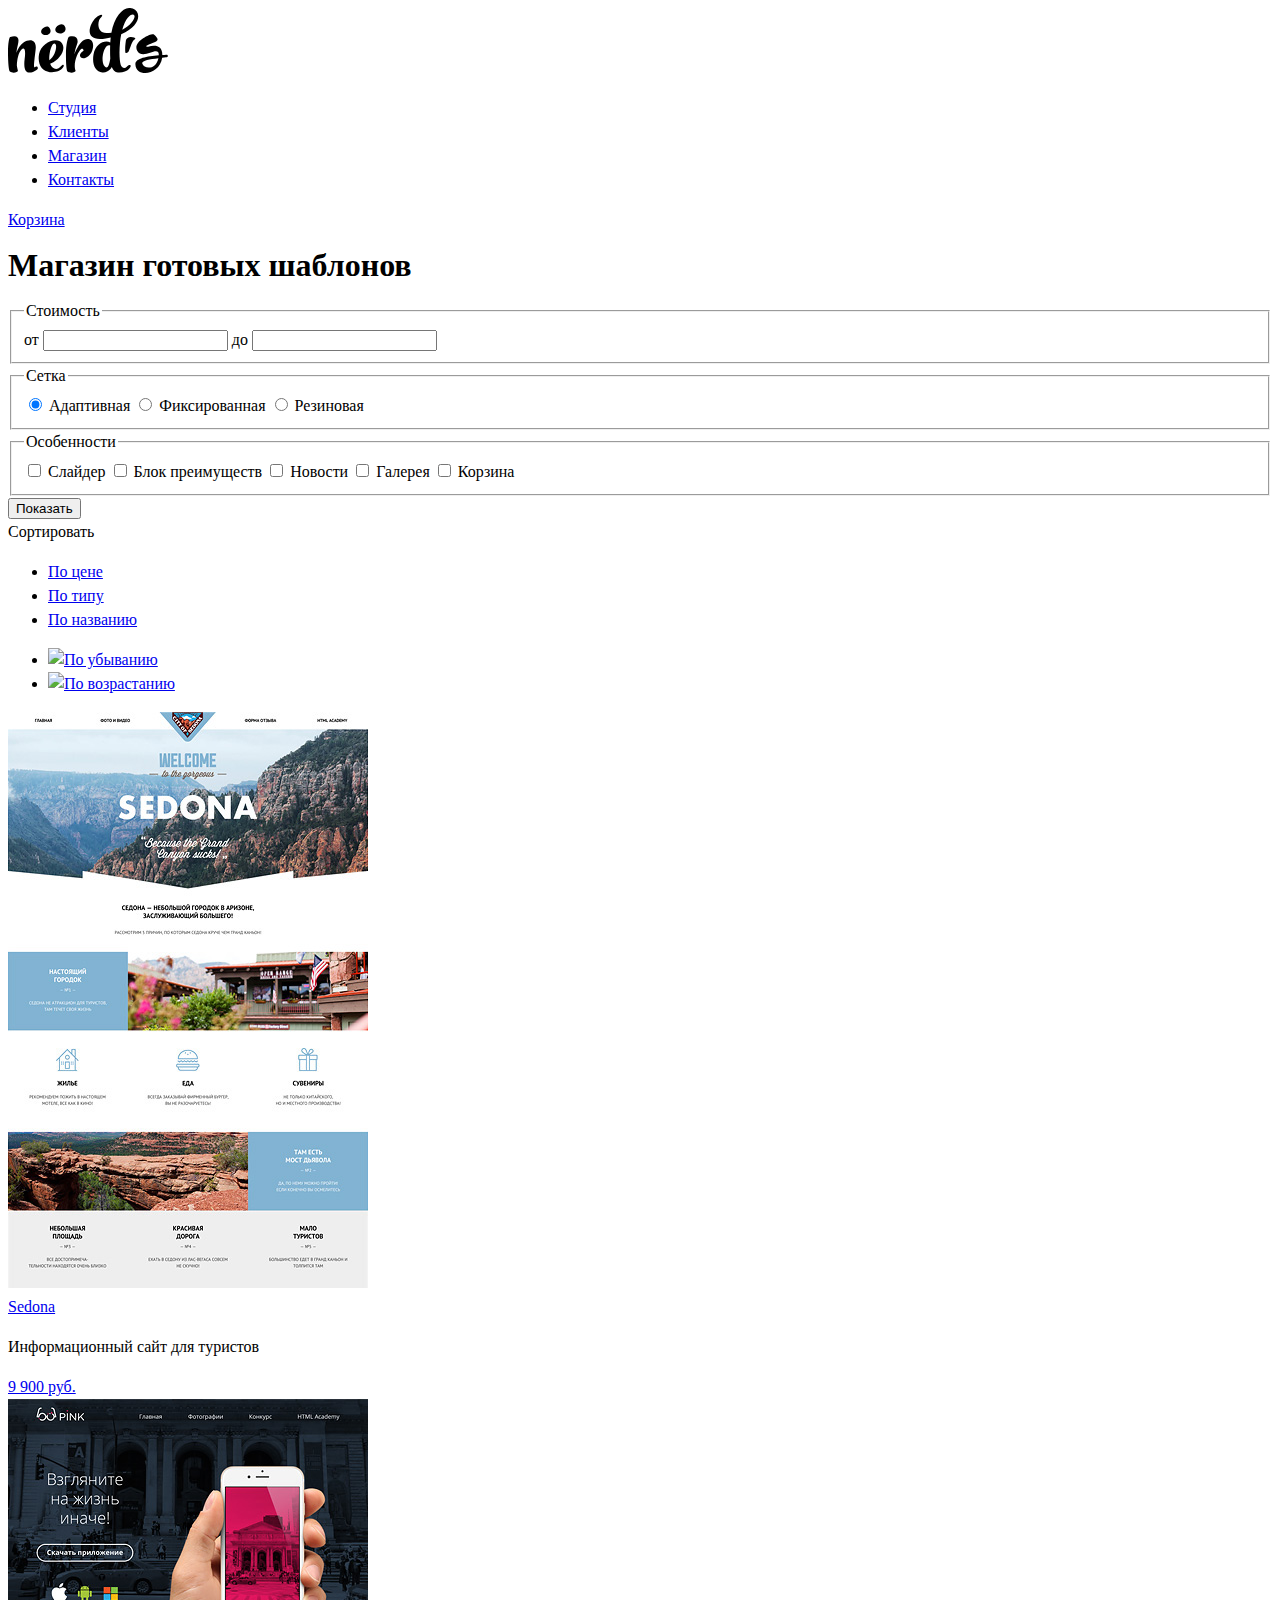
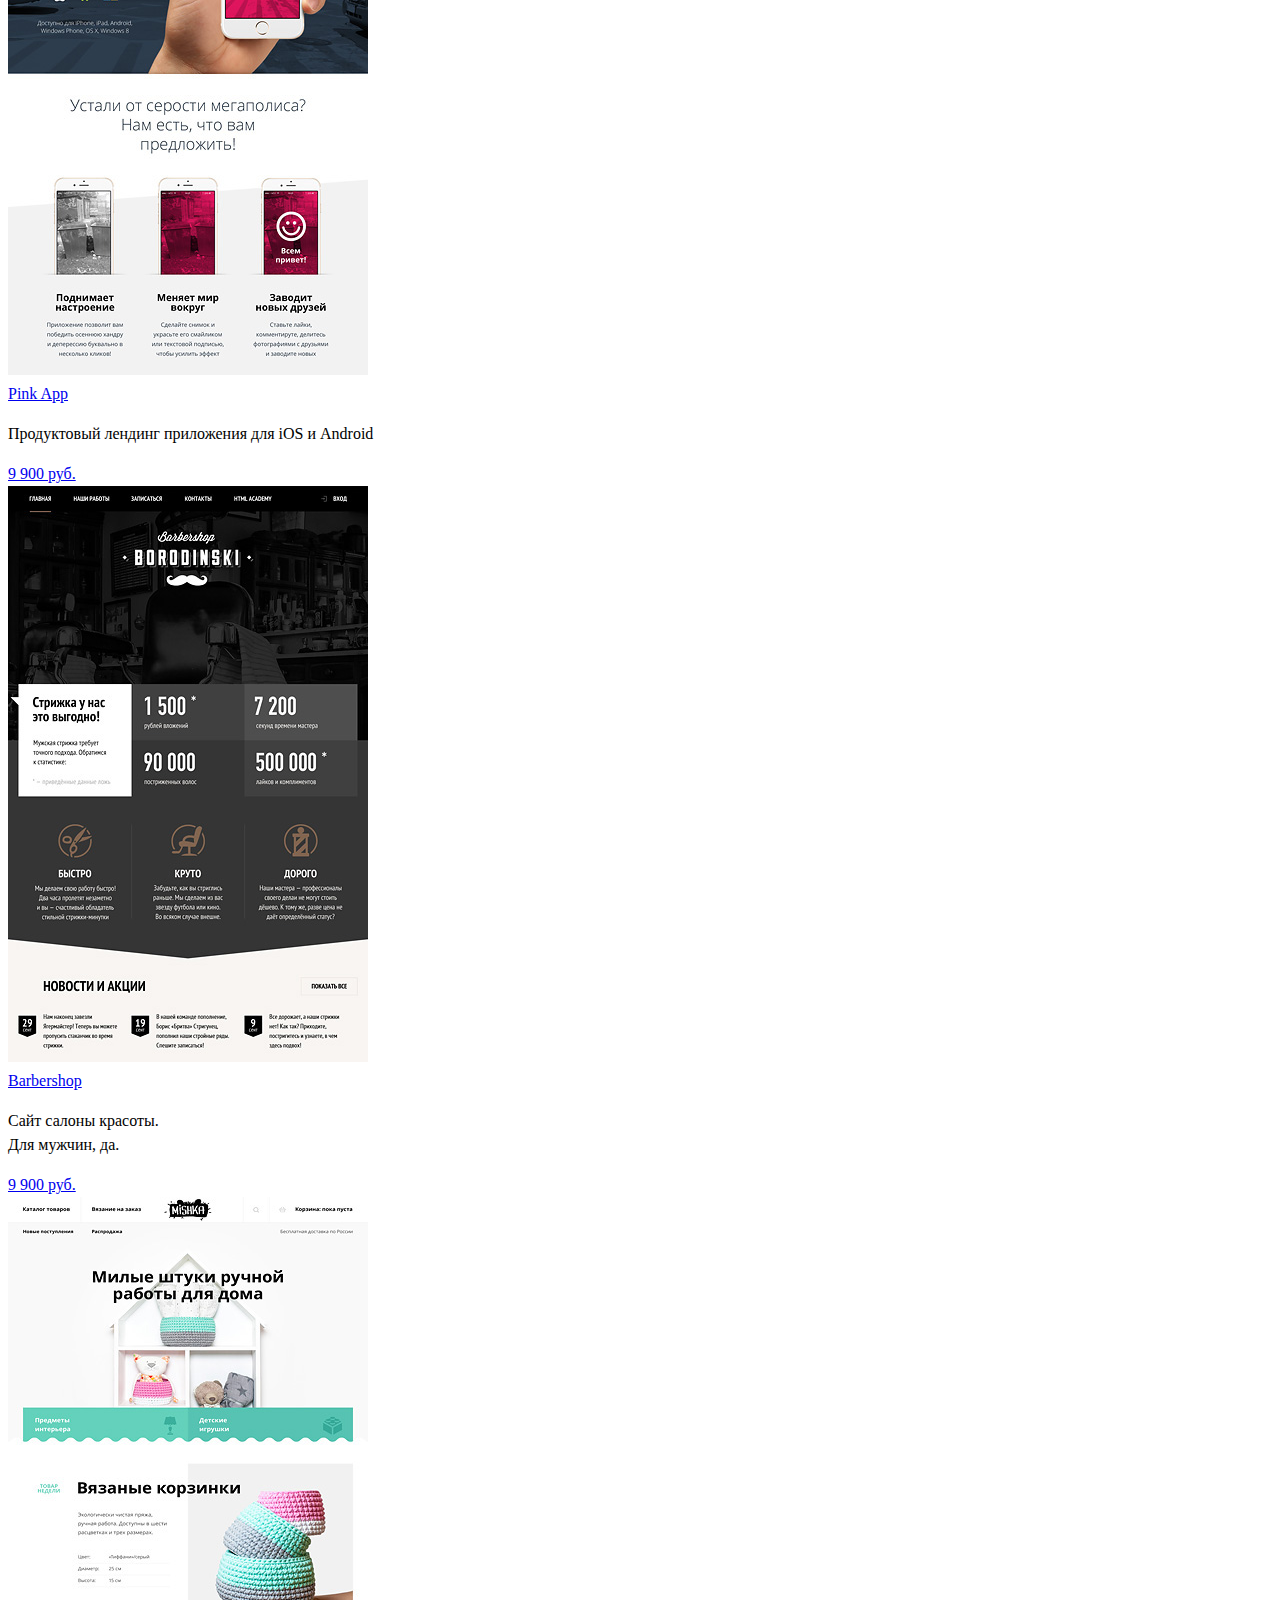
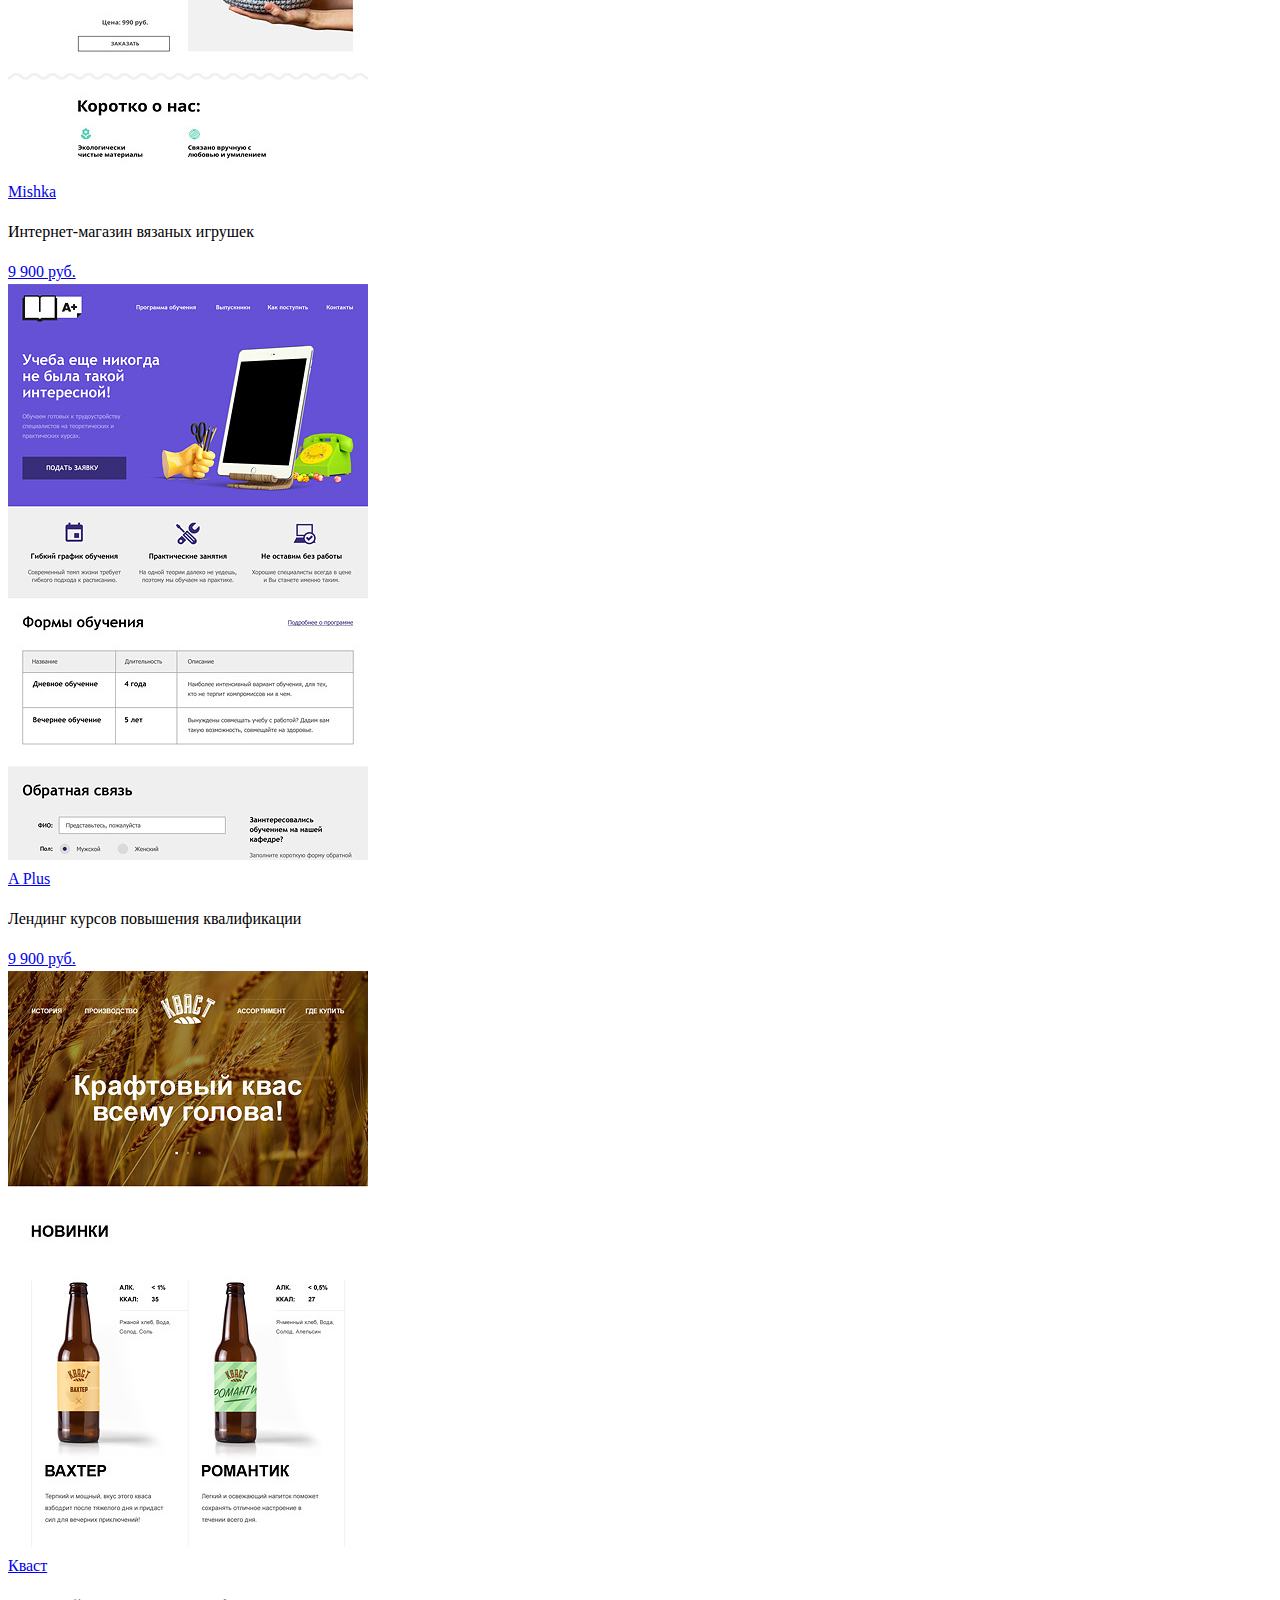
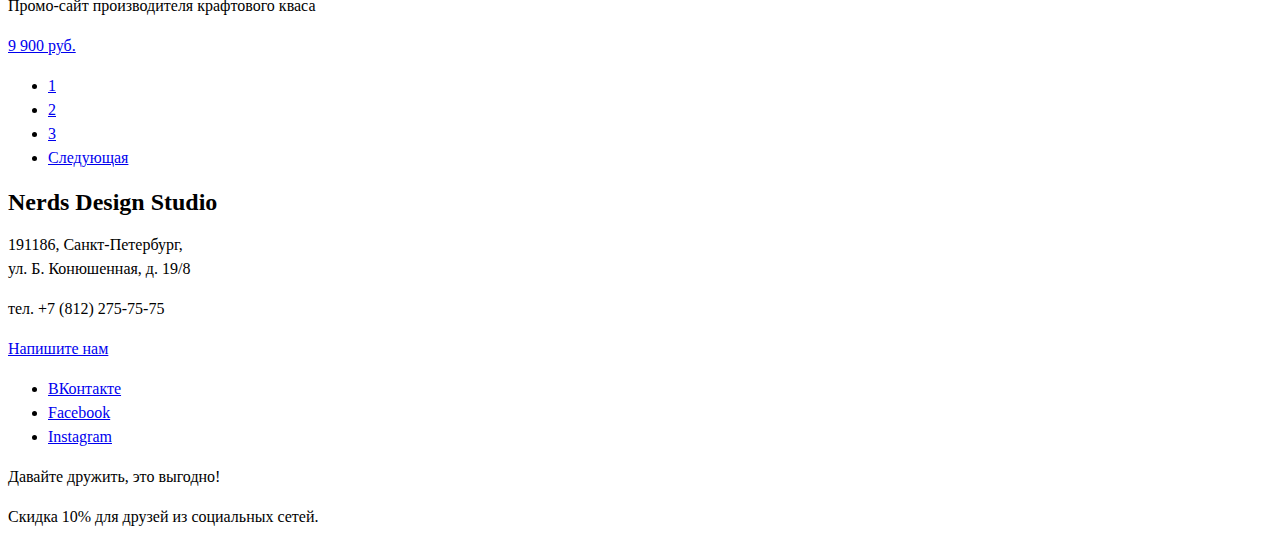
==== catalog.html @ d7578d16 "Доступность" ====
<!DOCTYPE html>
<html lang="ru">

<head>
	<meta charset="utf-8">
	<link href="css/style.css" rel="stylesheet">
	<title>Магазин готовых шаблонов дизайн-студии Nerds</title>
</head>

<body>

	<header>
		<div class="container">

			<nav class="site_navigation">
				<a href="index.html" class="header_logo">
					<img src="img/nerds-logo.svg" alt="Логотип дизайн-студии Nerds" width="160" height="65">
				</a>
				<ul class="navigation">
					<li><a href="#">Студия</a></li>
					<li><a href="#">Клиенты</a></li>
					<li><a href="#" class="navigation_current">Магазин</a></li>
					<li><a href="#">Контакты</a></li>
				</ul>
			</nav>

			<div class="cart">
				<a href="#">Корзина</a>
			</div>

		</div>
	</header>
	
	<main>
		<div class="catalogue_header">
			<div class="container">
				<h1 class="title_catalog">Магазин готовых шаблонов</h1>
			</div>
		</div>
		
		<div class="container">
			<div class="filters">
				
				<div class="price_filter">
					<fieldset>
						<legend>Стоимость</legend>
						<div>
							<span class="price_marker"></span>
							<span class="price_marker"></span>
							<span class="price_range"></span>
						</div>

						<label>
							от
							<input type="text" name="price_from">
						</label>

						<label>
							до
							<input type="text" name="price_under">
						</label>

					</fieldset>
				</div>

				<form class="custom_filter" method="get" action="#">

					<fieldset>
						<legend>Сетка</legend>

						<input type="radio" name="scheme_type" id="adaptive" checked>
						<label for="adaptive">Адаптивная</label>

						<input type="radio" name="scheme_type" id="fixed">
						<label for="fixed">Фиксированная</label>

						<input type="radio" name="scheme_type" id="flex">
						<label for="flex">Резиновая</label>
					</fieldset>

					<fieldset>
						<legend>Особенности</legend>

						<input type="checkbox" name="spec_slider" id="slider">
						<label for="slider">Слайдер</label>

						<input type="checkbox" name="spec_benefits" id="benefits">
						<label for="benefits">Блок преимуществ</label>

						<input type="checkbox" name="spec_news" id="news">
						<label for="news">Новости</label>

						<input type="checkbox" name="spec_gallery" id="gallery">
						<label for="gallery">Галерея</label>

						<input type="checkbox" name="spec_cart" id="cart">
						<label for="cart">Корзина</label>
					</fieldset>

					<button type="submit" class="filter_button">Показать</button>

				</form>
			</div>	

			<div class="product_display">

				<nav class="sort_products">

					<span>Сортировать</span>
					<ul class="sort_products_criterias">
						<li><a href="#">По цене</a></li>
						<li><a href="#">По типу</a></li>
						<li><a href="#">По названию</a></li>
					</ul>

					<ul class="sort_products_numerous">
						<li><a href="#"><img src="img/max_less" alt="По убыванию"></a></li>
						<li><a href="#"><img src="img/min_more" alt="По возрастанию"></a></li>
					</ul>

				</nav>

				<div class="catalogue">
					<article class="product-item">
						<img src="img/img-sedona.jpg" alt="Шаблон Sedona" width="360" height="576">
						<div class="overlay">
							<a href="#">Sedona</a>
							<p class="product_info">Информационный сайт для туристов</p>
							<a href="#" class="price_button">9 900 руб.</a>
						</div>
					</article>

					<article>
						<img src="img/img-pink.jpg" alt="Шаблон Pink" width="360" height="576">
						<div class="overlay">
							<a href="#">Pink App</a>
							<p class="product_info">Продуктовый лендинг приложения для iOS и Android</p>
							<a href="#" class="price_button">9 900 руб.</a>
						</div>
					</article>

					<article>
						<img src="img/img-barbershop.jpg" alt="Шаблон Borodinski" width="360" height="576">
						<div class="overlay">
							<a href="#">Barbershop</a>
							<p class="product_info">
								Сайт салоны красоты. <br>
								Для мужчин, да.
							</p>
							<a href="#" class="price_button">9 900 руб.</a>
						</div>
					</article>

					<article>
						<img src="img/img-mishka.jpg" alt="Шаблон Mishka" width="360" height="576">
						<div class="overlay">
							<a href="#">Mishka</a>
							<p class="product_info">Интернет-магазин вязаных игрушек</p>
							<a href="#" class="price_button">9 900 руб.</a>
						</div>
					</article>

					<article>
						<img src="img/img-aplus.jpg" alt="Шаблон A Plus" width="360" height="576">
						<div class="overlay">
							<a href="#">A Plus</a>
							<p class="product_info">Лендинг курсов повышения квалификации</p>
							<a href="#" class="price_button">9 900 руб.</a>
						</div>
					</article>

					<article>
						<img src="img/img-kvast.jpg" alt="Шаблон Кваст" width="360" height="576">
						<div class="overlay">
							<a href="#">Кваст</a>
							<p class="product_info">Промо-сайт производителя крафтового кваса</p>
							<a href="#" class="price_button">9 900 руб.</a>
						</div>
					</article>
				</div>

				<div class="pagination">
					<ul class="pagination_list">
						<li class="pagination_item pagination_item_current"><a href="#">1</a></li>
						<li class="pagination_item"><a href="#">2</a></li>
						<li class="pagination_item"><a href="#">3</a></li>
						<li class="pagination_item"><a href="#">Следующая</a></li>
					</ul>					
				</div>	
			</div>
		</div>

		<section class="contacts_info">
			<div class="contacts">
				<h2 class="contacts_title">Nerds Design Studio</h2>
				<p class="contacts_adress">
					191186, Санкт-Петербург,<br>
					ул. Б. Конюшенная, д. 19/8
				</p>
				<p class="contacts_telephone">тел. +7 (812) 275-75-75</p>
				<a href="#modal">Напишите нам</a>
			</div>
		</section>	

	</main>

	<footer>
		<div class="container">

			<ul class="socials">
				<li><a class="social_button" href="#">ВКонтакте</a></li>
				<li><a class="social_button" href="#">Facebook</a></li>
				<li><a class="social_button" href="#">Instagram</a></li>					
			</ul>

			<div class="socials_pros">
				<p class="socials_pros_title">Давайте дружить, это выгодно!</p>
				<p class="socials_pros_info">Скидка 10% для друзей из социальных сетей.</p>
			</div>

		</div>
	</footer>

</body>
</html>
---- css/style.css ----
body {
	font-size: 16px;
	line-height: 24px;
	color: #000000;
	font-weight: normal;
	font-family: Roboto;
}

h1 .title_home {
	font-size: 45px;
	line-height: 45px;
	font-weight: bold;
}

h1 .title_catalog {
	font-size: 55px;
	line-height: 55px;
	font-weight: bold;
}

h2 .title_services {
	font-size: 24px;
	line-height: 30px;
	font-weight: bold;
	text-transform: uppercase;
}

h2 .modal_title {
	font-size: 45px;
	line-height: 45px;
	font-weight: bold;
	text-transform: none;

}

h2 .contacts_title {
	font-size: 18px;
	line-height: 30px;
	font-weight: bold;
	text-transform: uppercase;
}
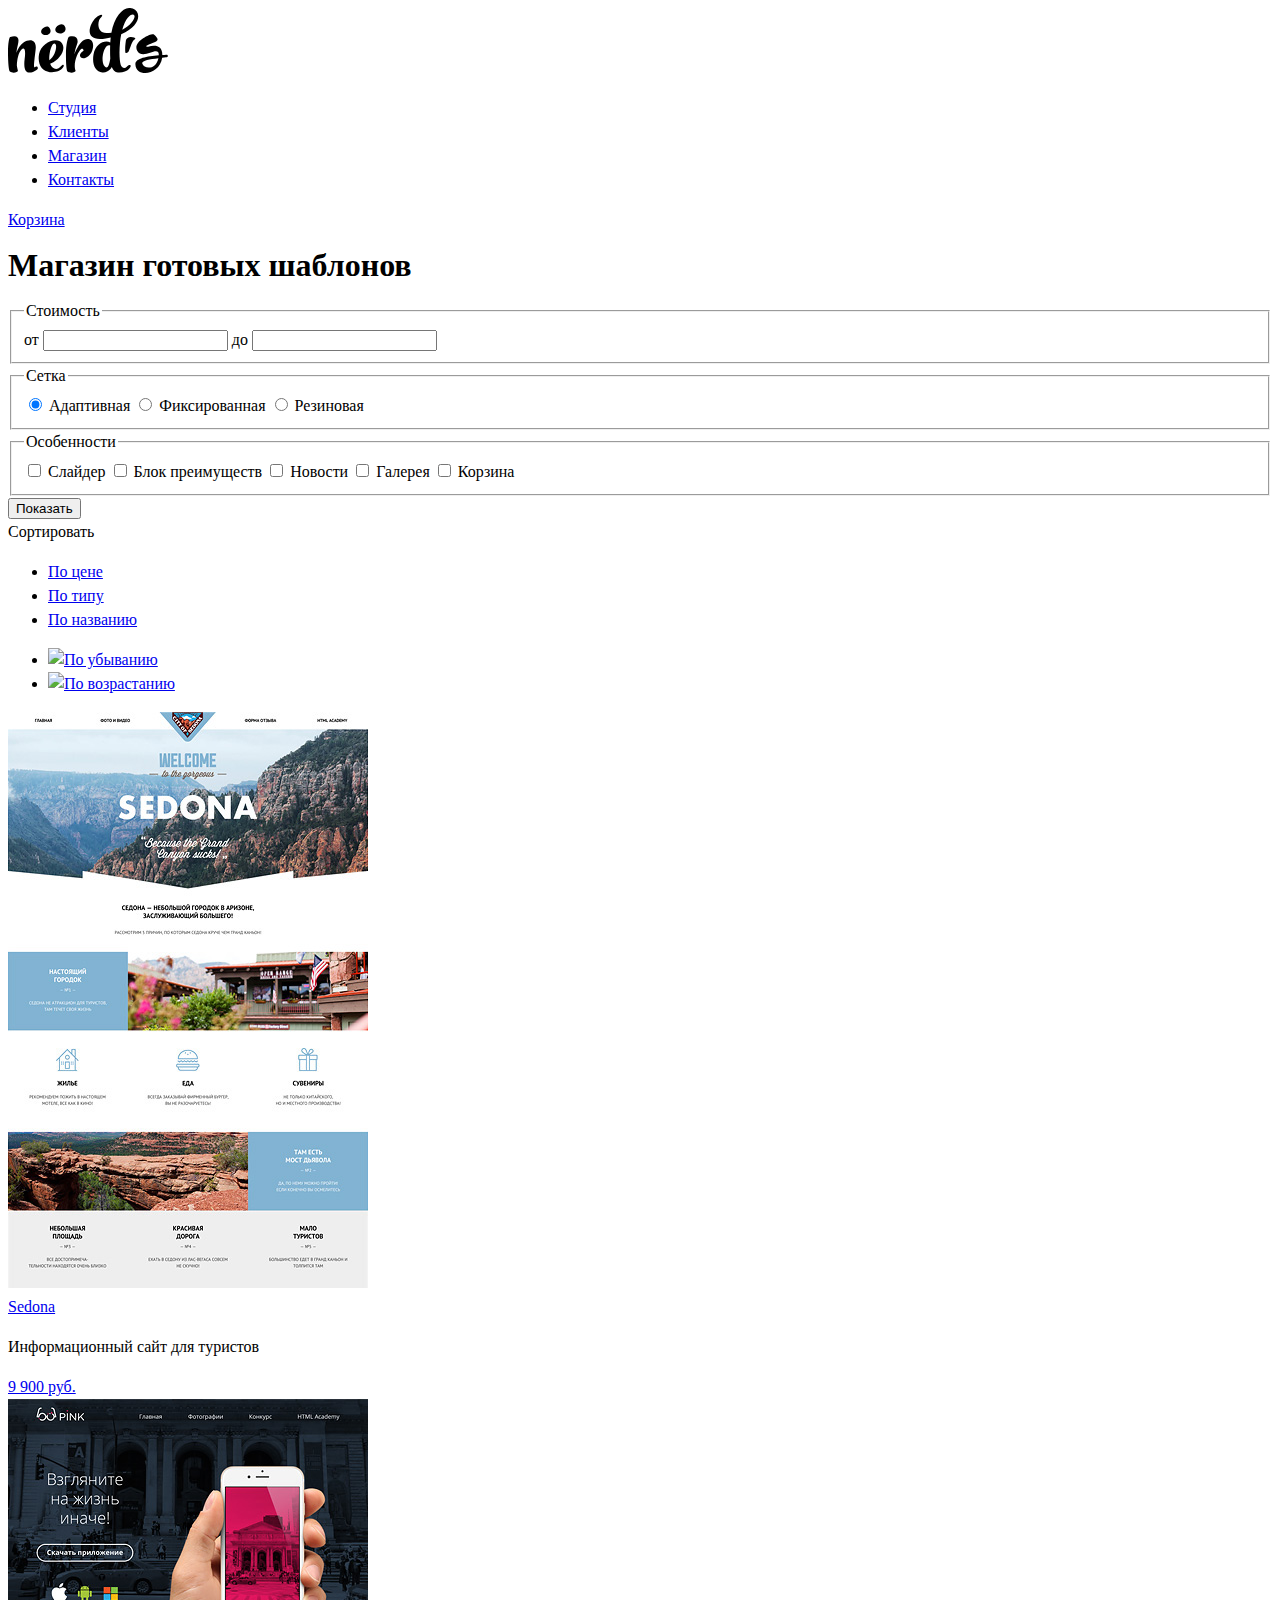
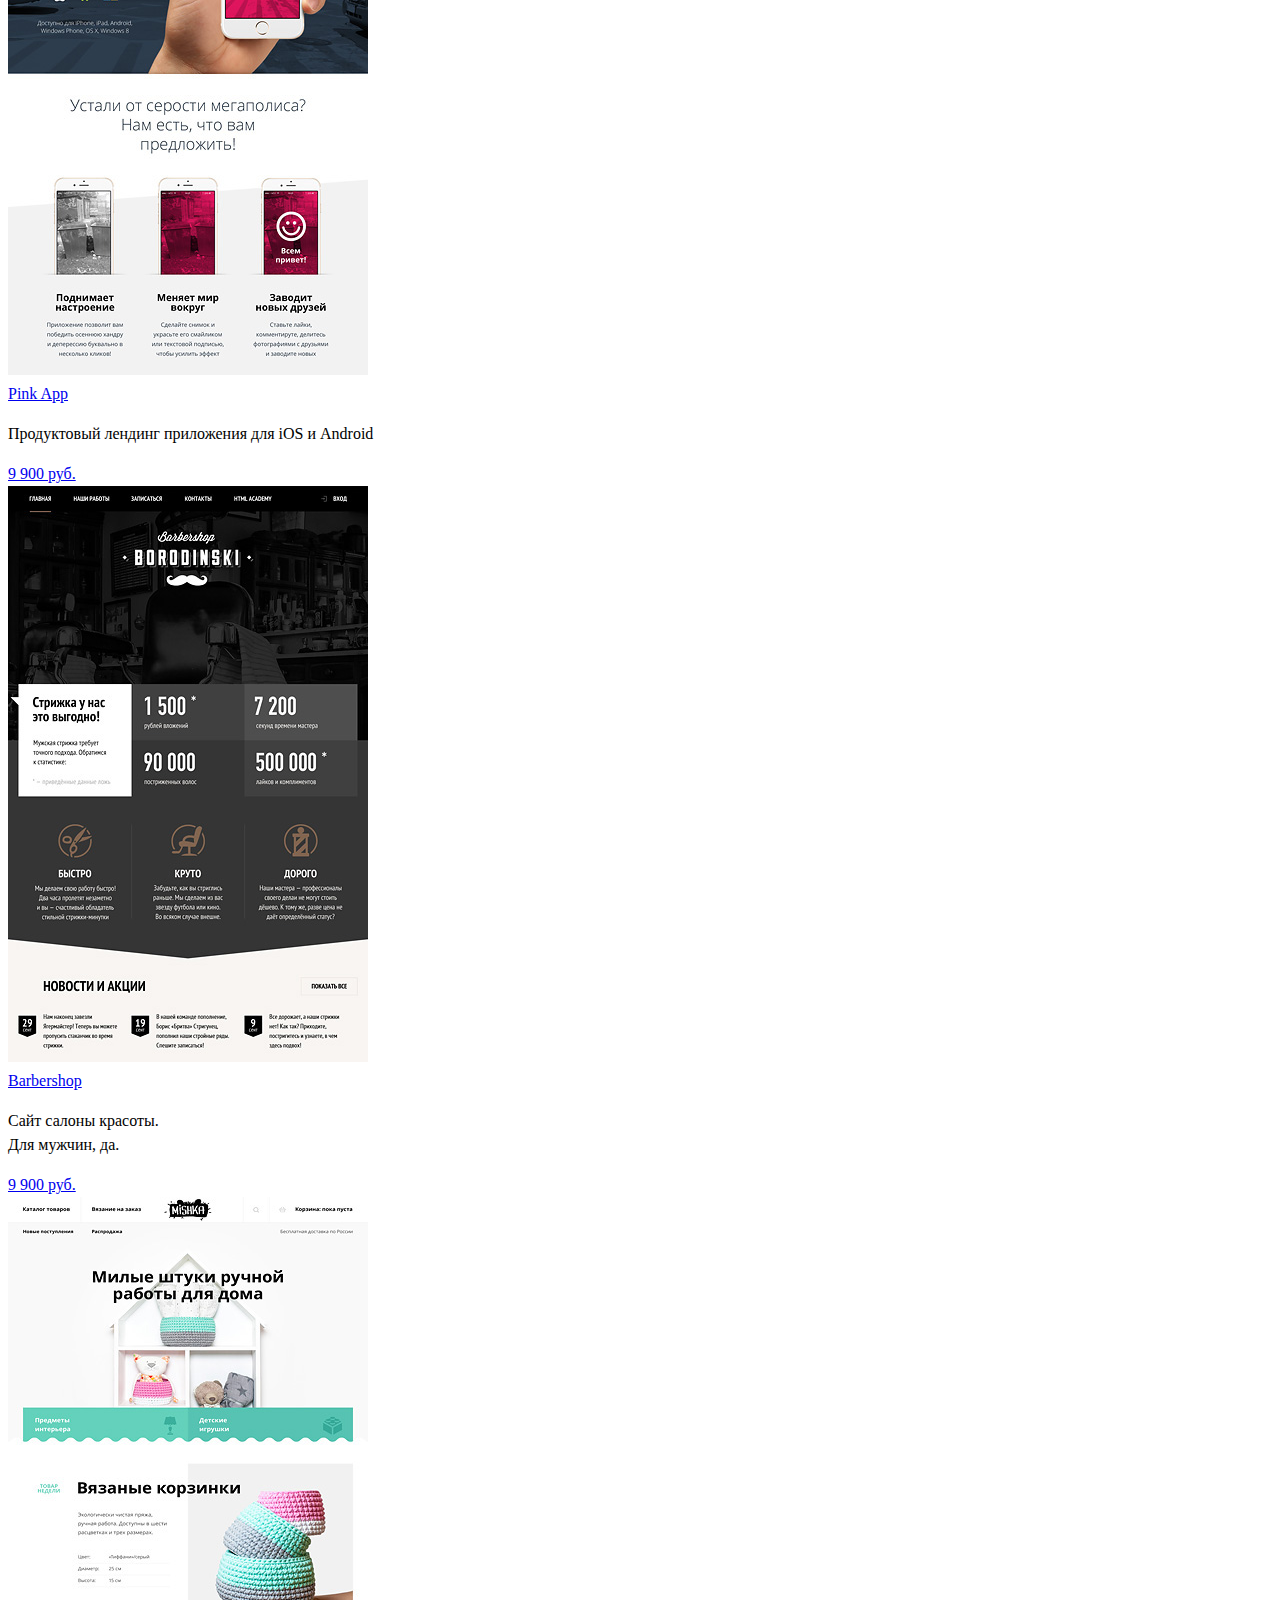
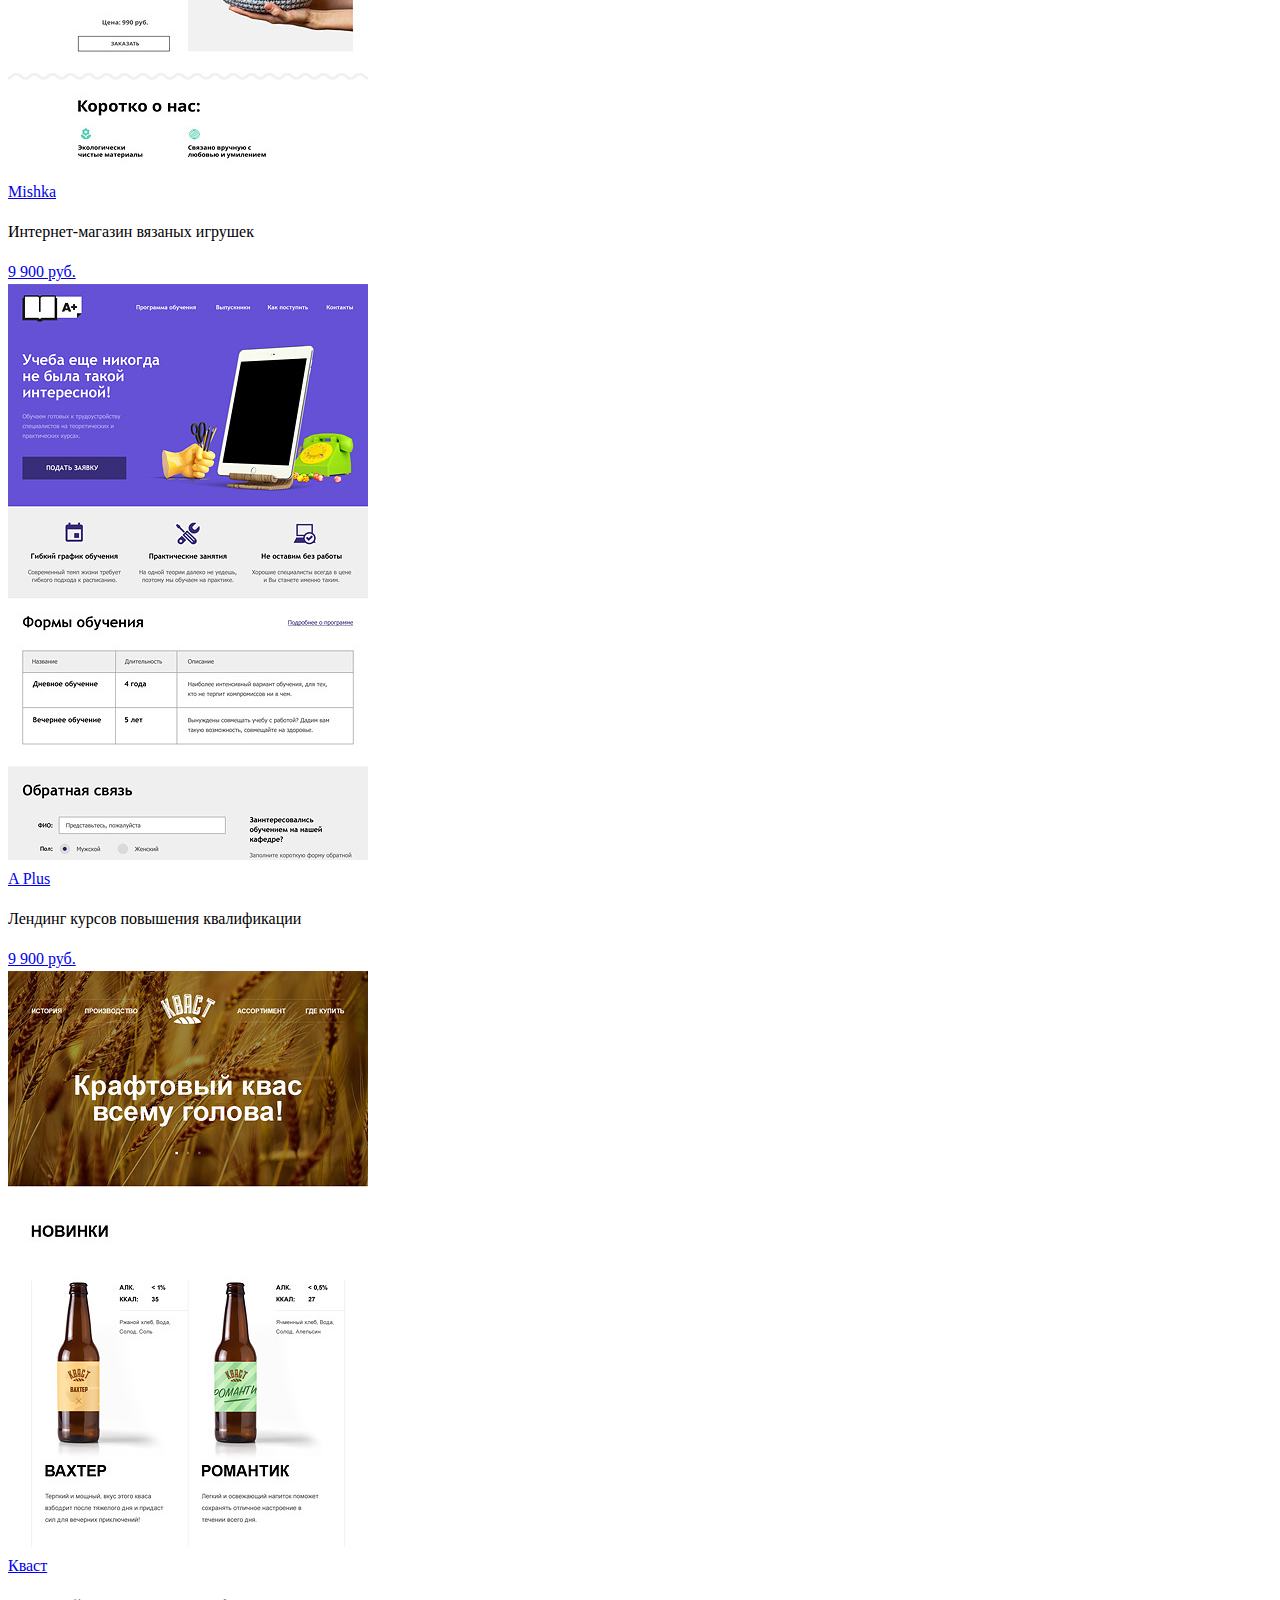
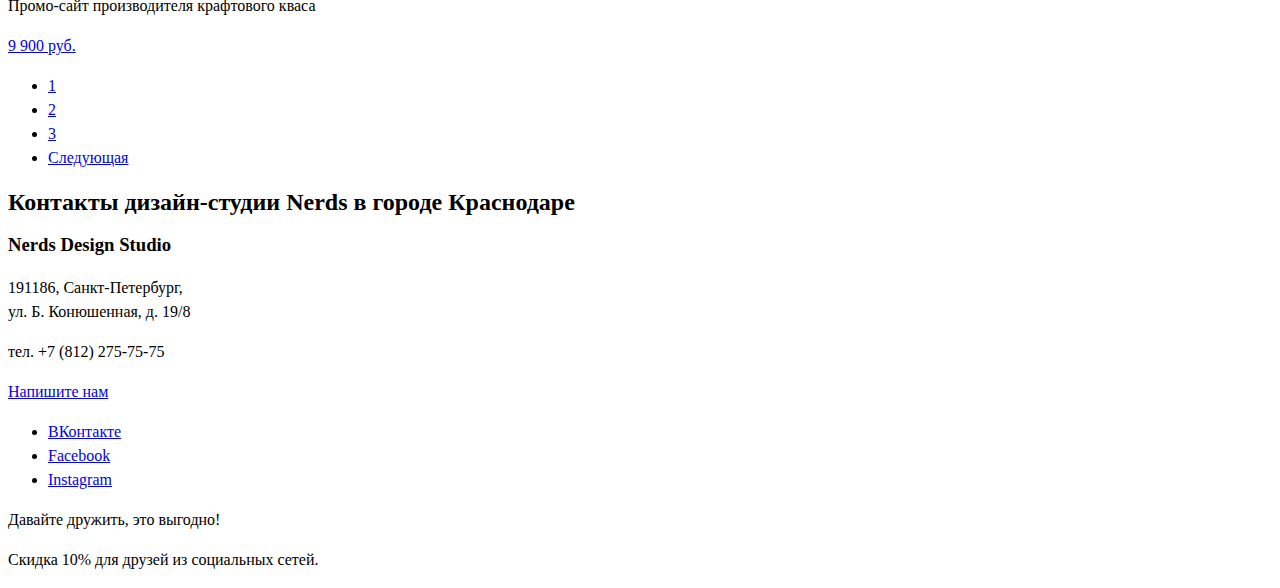
==== commit b2b70ef8: "Правки_03/09" ====
--- a/catalog.html
+++ b/catalog.html
@@ -192,7 +192,8 @@
 
 		<section class="contacts_info">
 			<div class="contacts">
-				<h2 class="contacts_title">Nerds Design Studio</h2>
+				<h2 class="visually_hidden">Контакты дизайн-студии Nerds в городе Краснодаре</h2>
+				<h3 class="contacts_title">Nerds Design Studio</h2>
 				<p class="contacts_adress">
 					191186, Санкт-Петербург,<br>
 					ул. Б. Конюшенная, д. 19/8
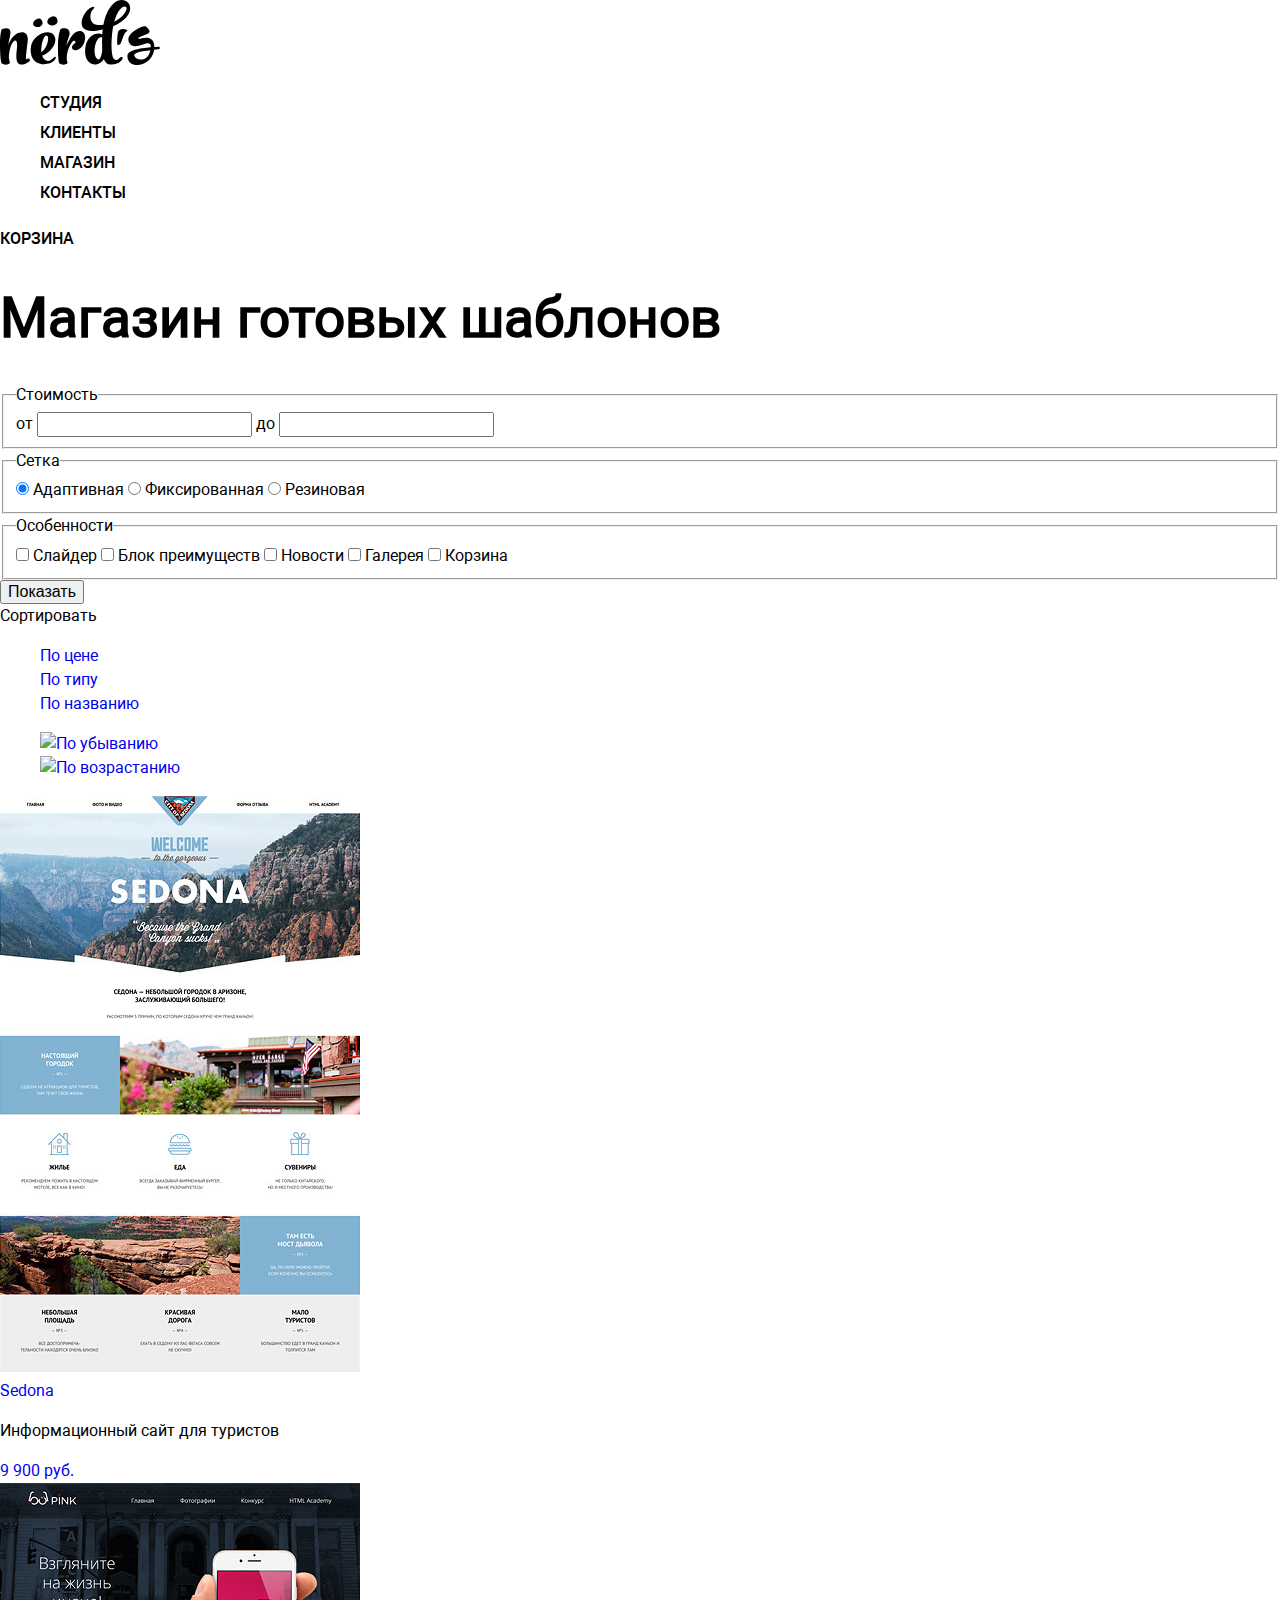
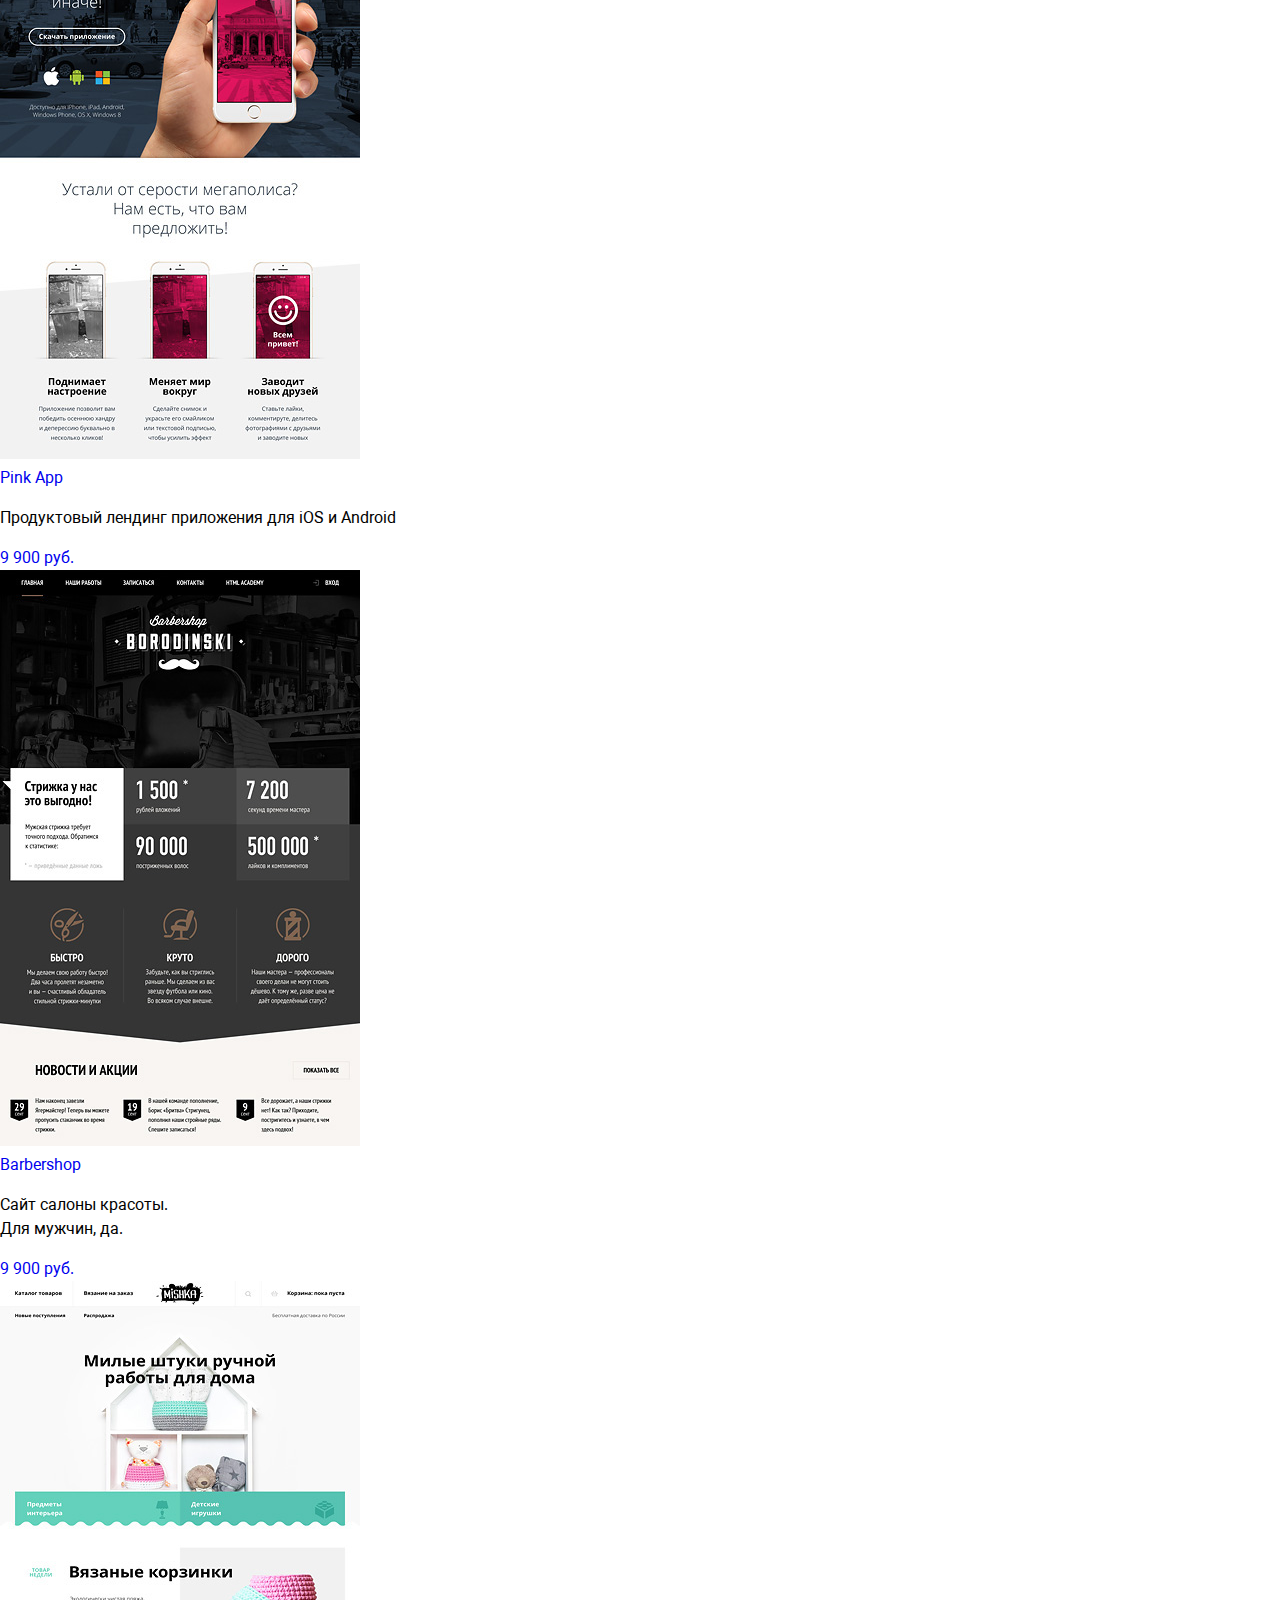
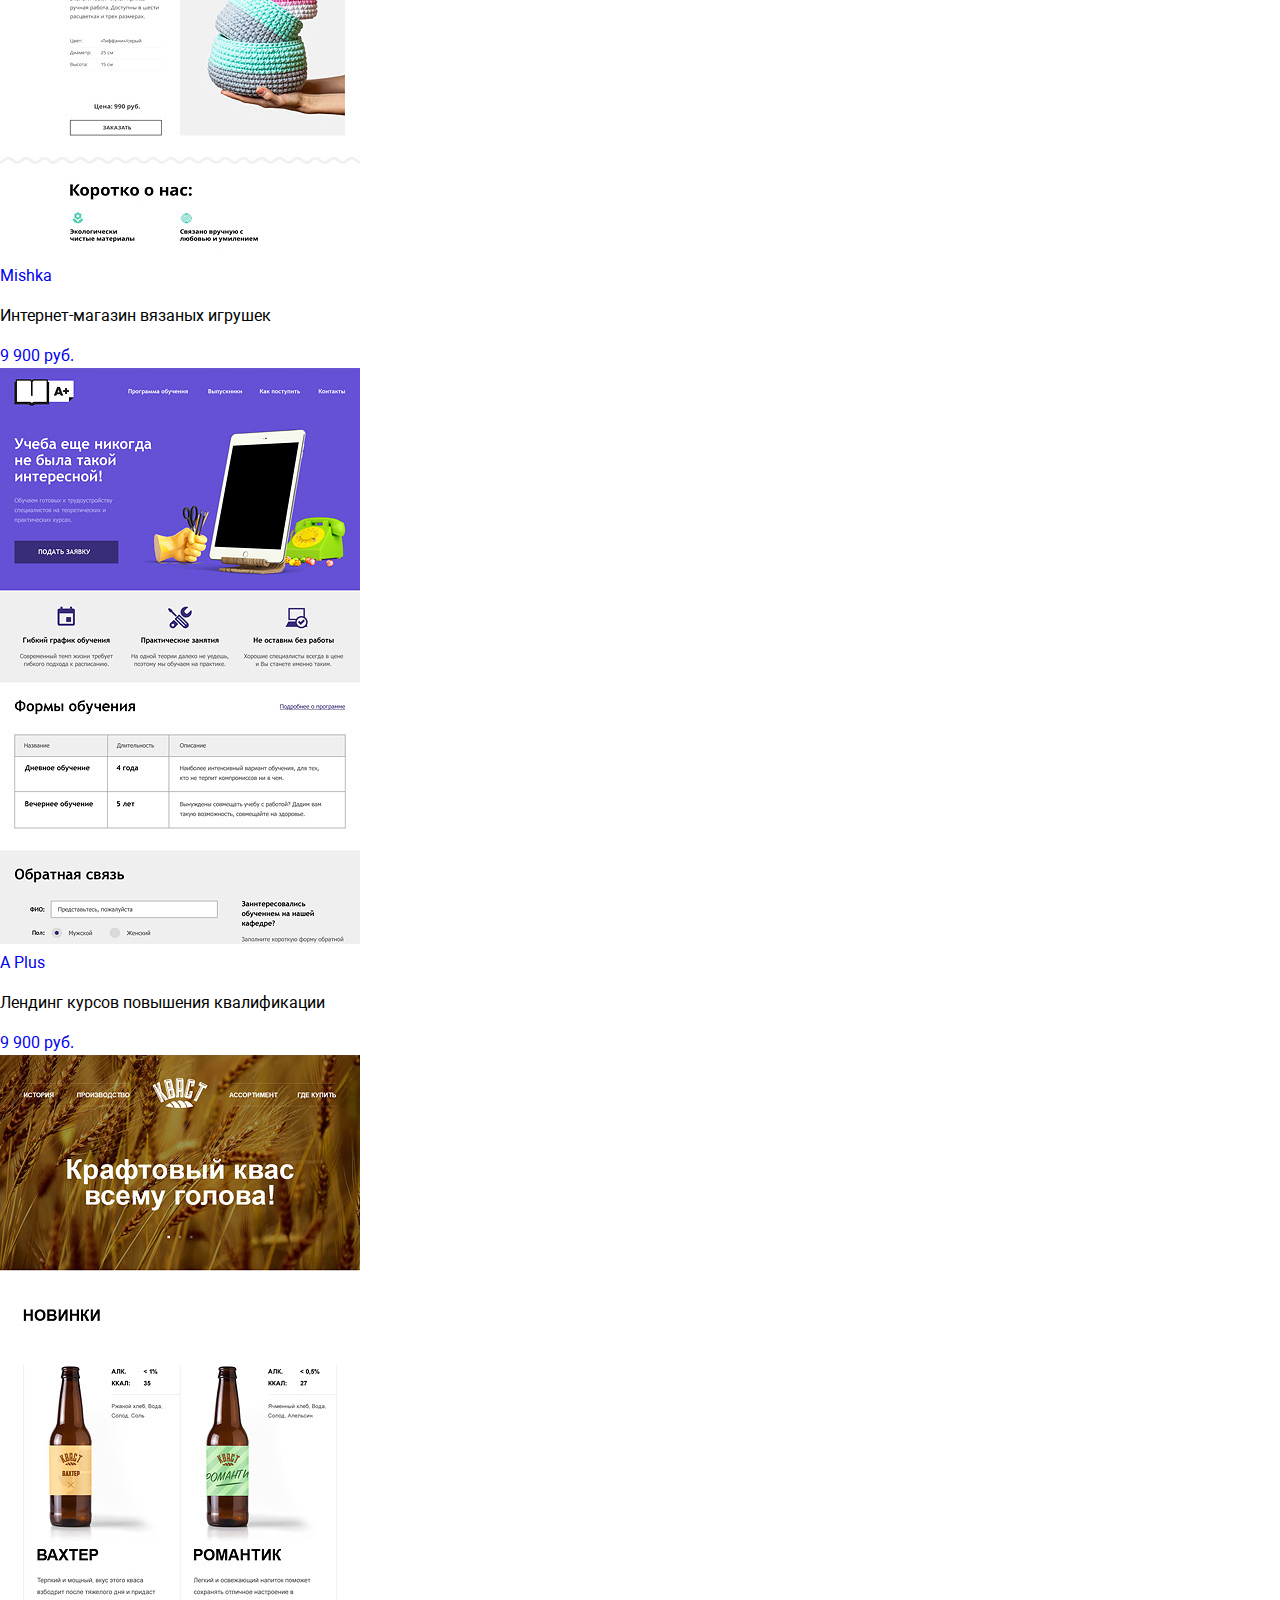
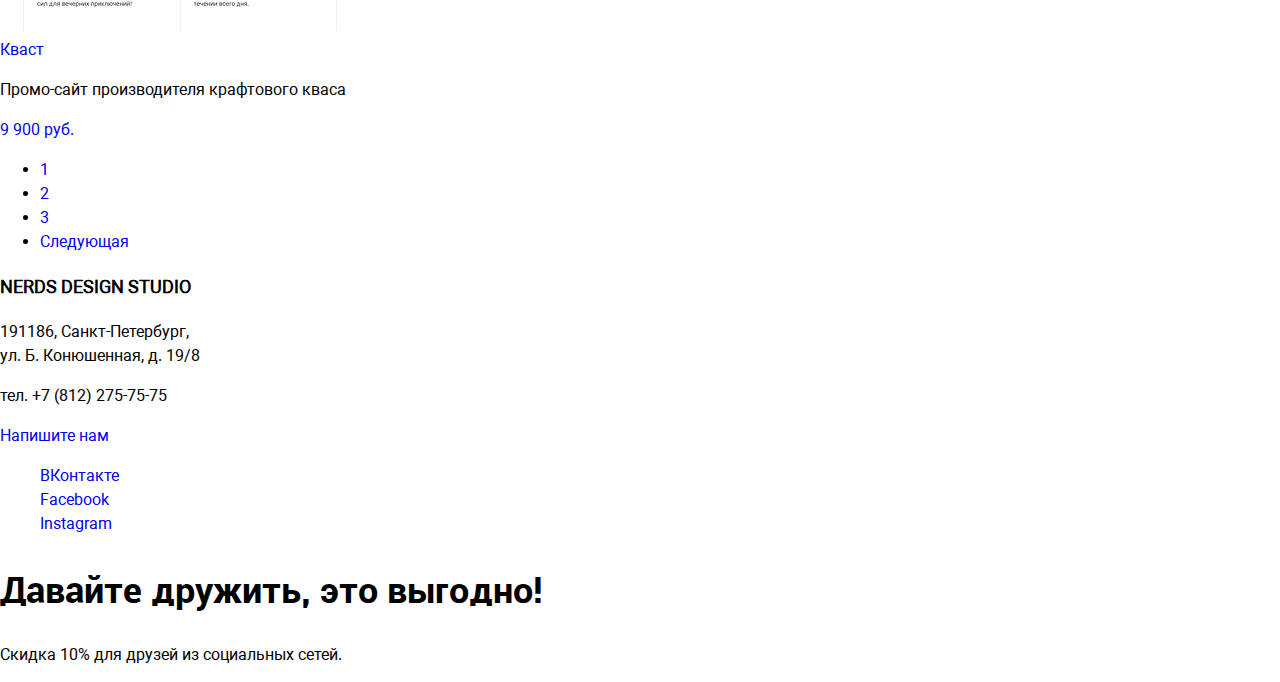
==== commit 6760e513: "Стили index" ====
--- a/catalog.html
+++ b/catalog.html
@@ -3,6 +3,7 @@
 
 <head>
 	<meta charset="utf-8">
+	<link href="css/normalize.css" rel="stylesheet">
 	<link href="css/style.css" rel="stylesheet">
 	<title>Магазин готовых шаблонов дизайн-студии Nerds</title>
 </head>
--- a/css/style.css
+++ b/css/style.css
@@ -1,31 +1,149 @@
+@font-face {
+  font-family: "Roboto";
+  font-style: normal;
+  font-weight: normal;
+  src:
+    url("/fonts/roboto.woff2") format("woff2"),
+    url("/fonts/roboto.woff") format("woff");
+}
+
+@font-face {
+  font-family: "Roboto Bold";
+  font-style: normal;
+  font-weight: bold;
+  src:
+    url("/fonts/robotobold.woff2") format("woff2"),
+    url("/fonts/robotobold.woff") format("woff");
+}
+
+@font-face {
+  font-family: "Roboto Medium";
+  font-style: normal;
+  font-weight: bolder;
+  src:
+    url("/fonts/robotomedium.woff2") format("woff2"),
+    url("/fonts/robotomedium.woff") format("woff");
+}
+
 body {
+  margin: 0;
+  padding: 0;
+
+  font-family: "Roboto", sans serif;
+  font-weight: normal;
 	font-size: 16px;
 	line-height: 24px;
 	color: #000000;
-	font-weight: normal;
-	font-family: Roboto;
+
+	background-color: #ffffff;
 }
 
-h1 .title_home {
+a {
+  text-decoration: none;
+}
+
+
+.navigation,
+.cart,
+.services_list,
+.service_scope_list,
+.clients_list,
+.socials,
+.sort_products_criterias,
+.sort_products_numerous {
+	list-style: none;
+}
+
+.navigation a,
+.cart a {
+	text-transform: uppercase;
+	color: #000000;
+	line-height: 30px;
+	font-family: "Roboto Medium", sans-serif;
+}
+
+.button {
+	font-size: 16px;
+	line-height: 18px;
+	text-transform: uppercase;
+	font-family: "Roboto Medium", sans-serif;
+	color: "#ffffff";
+}
+
+.slide_title {
 	font-size: 45px;
 	line-height: 45px;
-	font-weight: bold;
 }
 
-h1 .title_catalog {
-	font-size: 55px;
-	line-height: 55px;
-	font-weight: bold;
+.slide_button {
+	background-color: #fb565a;
 }
 
-h2 .title_services {
+.title_services {
 	font-size: 24px;
 	line-height: 30px;
 	font-weight: bold;
 	text-transform: uppercase;
 }
 
-h2 .modal_title {
+.site_button {
+	background-color: #fb565a;
+}
+
+.app_button {
+	background-color: #00ca74;
+}
+
+.visuals_button {
+	background-color: #efc84a;
+}
+
+.service_scope_title,
+.statistics_header {
+	text-transform: uppercase;
+	font-family: "Roboto Bold", sans serif;
+}
+
+.statistic_value {
+	font-size: 45px;
+	line-height: 10px;
+	font-family: "Roboto Bold", sans serif;
+}
+
+.statistic_criteria {
+	line-height: 18px;
+}
+
+.socials_pros_title {
+	font-size: 36px;
+	line-height: 36px;
+	font-family: "Roboto Bold", sans serif;
+}
+
+.socials_pros_info {
+	line-height: 22px;
+
+}
+
+.contact_us_button {
+	background-color: #fb565a;
+}
+
+.title_home {
+	font-size: 45px;
+	line-height: 45px;
+	font-weight: bold;
+}
+
+.title_catalog {
+	font-size: 55px;
+	line-height: 55px;
+	font-weight: bold;
+}
+
+
+
+.modal_title {
 	font-size: 45px;
 	line-height: 45px;
 	font-weight: bold;
@@ -33,9 +151,23 @@
 
 }
 
-h2 .contacts_title {
+.contact_us_form label {
+	line-height: 18px;
+	font-family: "Roboto Bold", sans serif;
+}
+
+.modal_button {
+		background-color: #fb565a;
+}
+
+.contacts_title {
 	font-size: 18px;
 	line-height: 30px;
 	font-weight: bold;
 	text-transform: uppercase;
+}
+
+.visually_hidden {
+	position: absolute;
+	display: none;
 }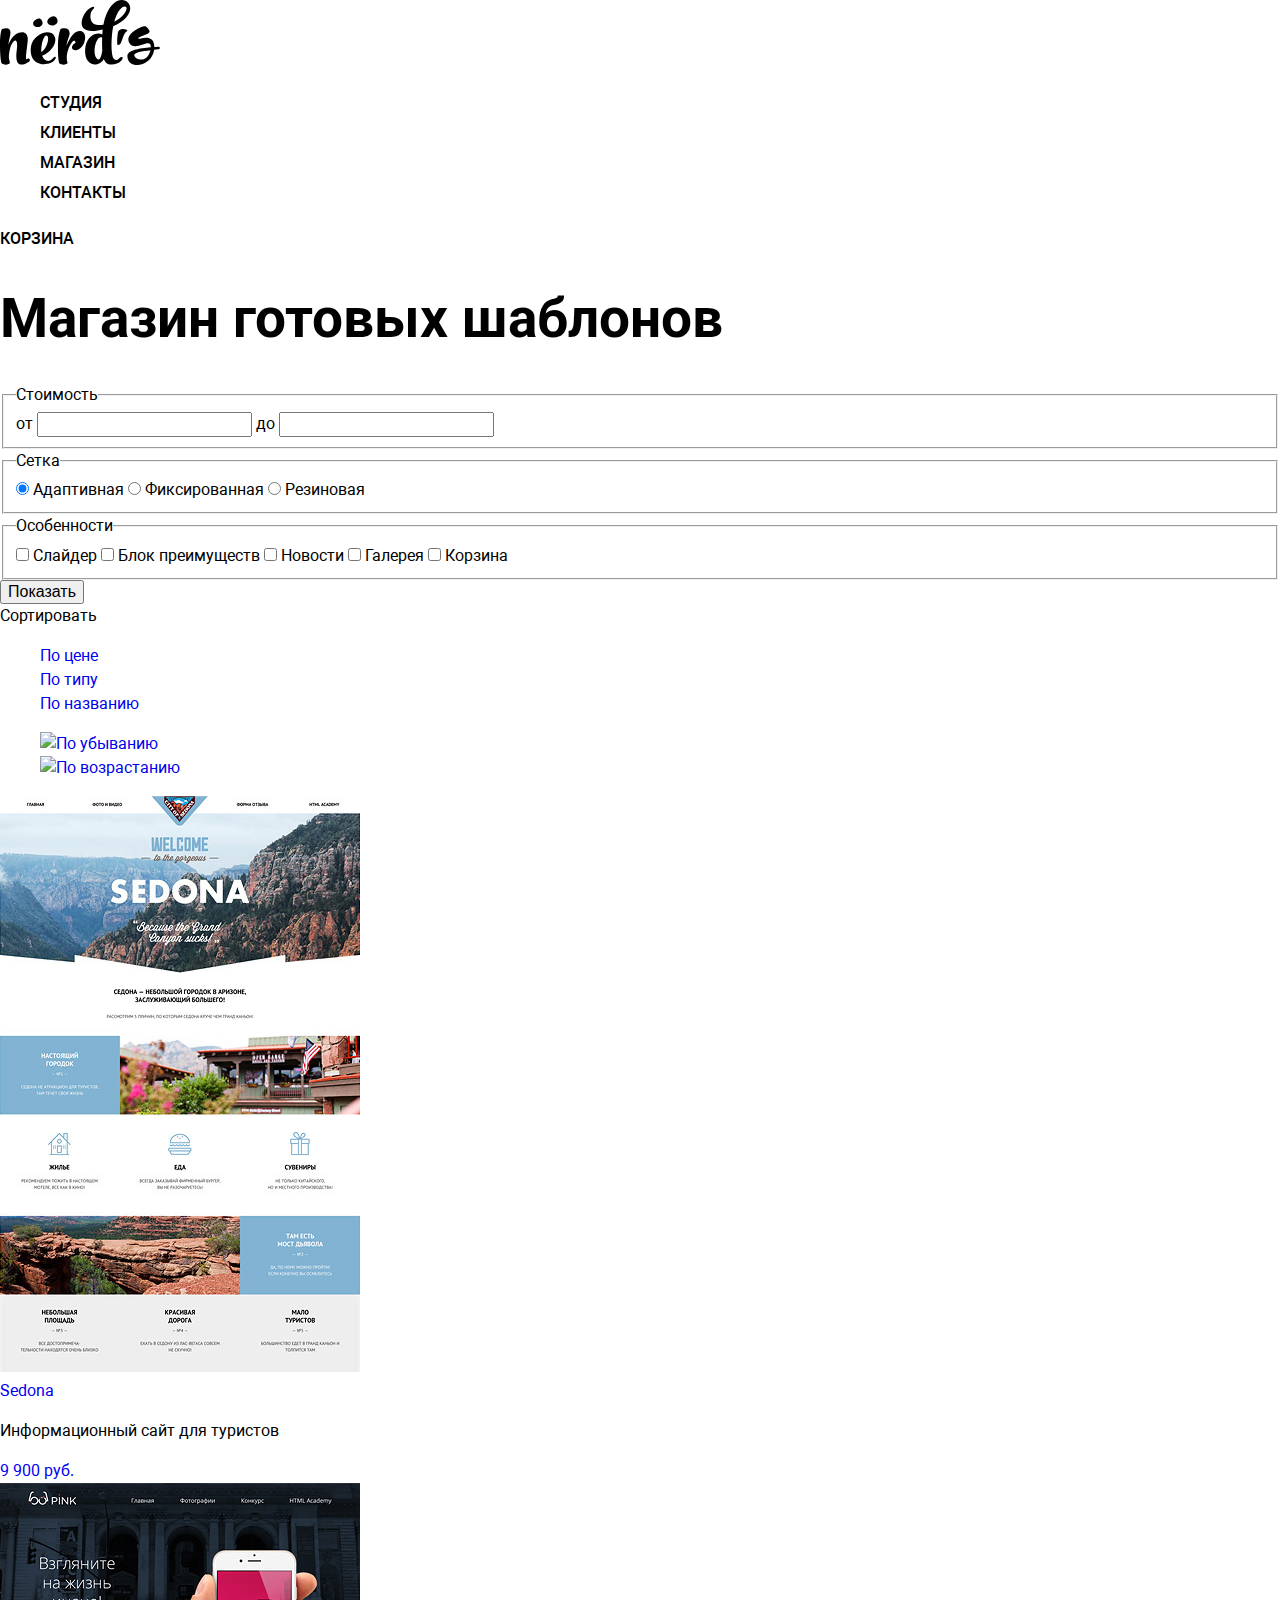
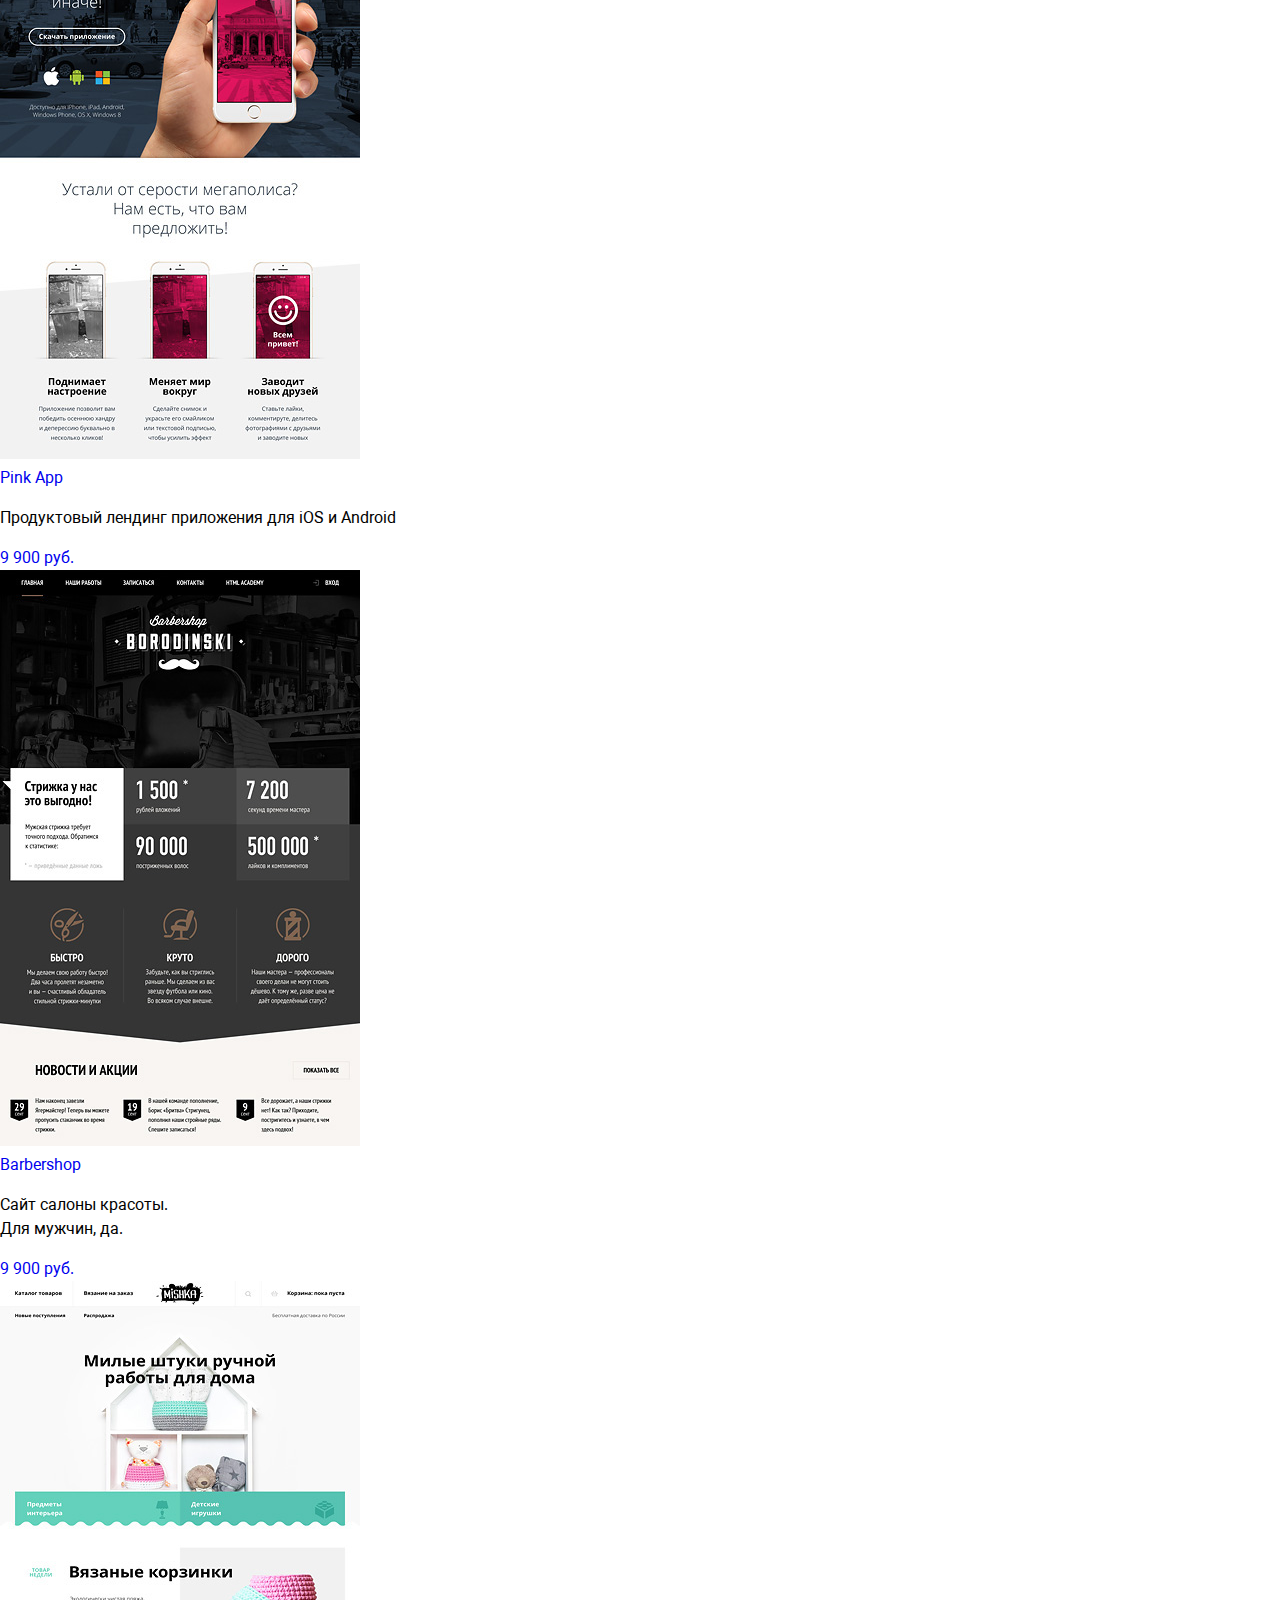
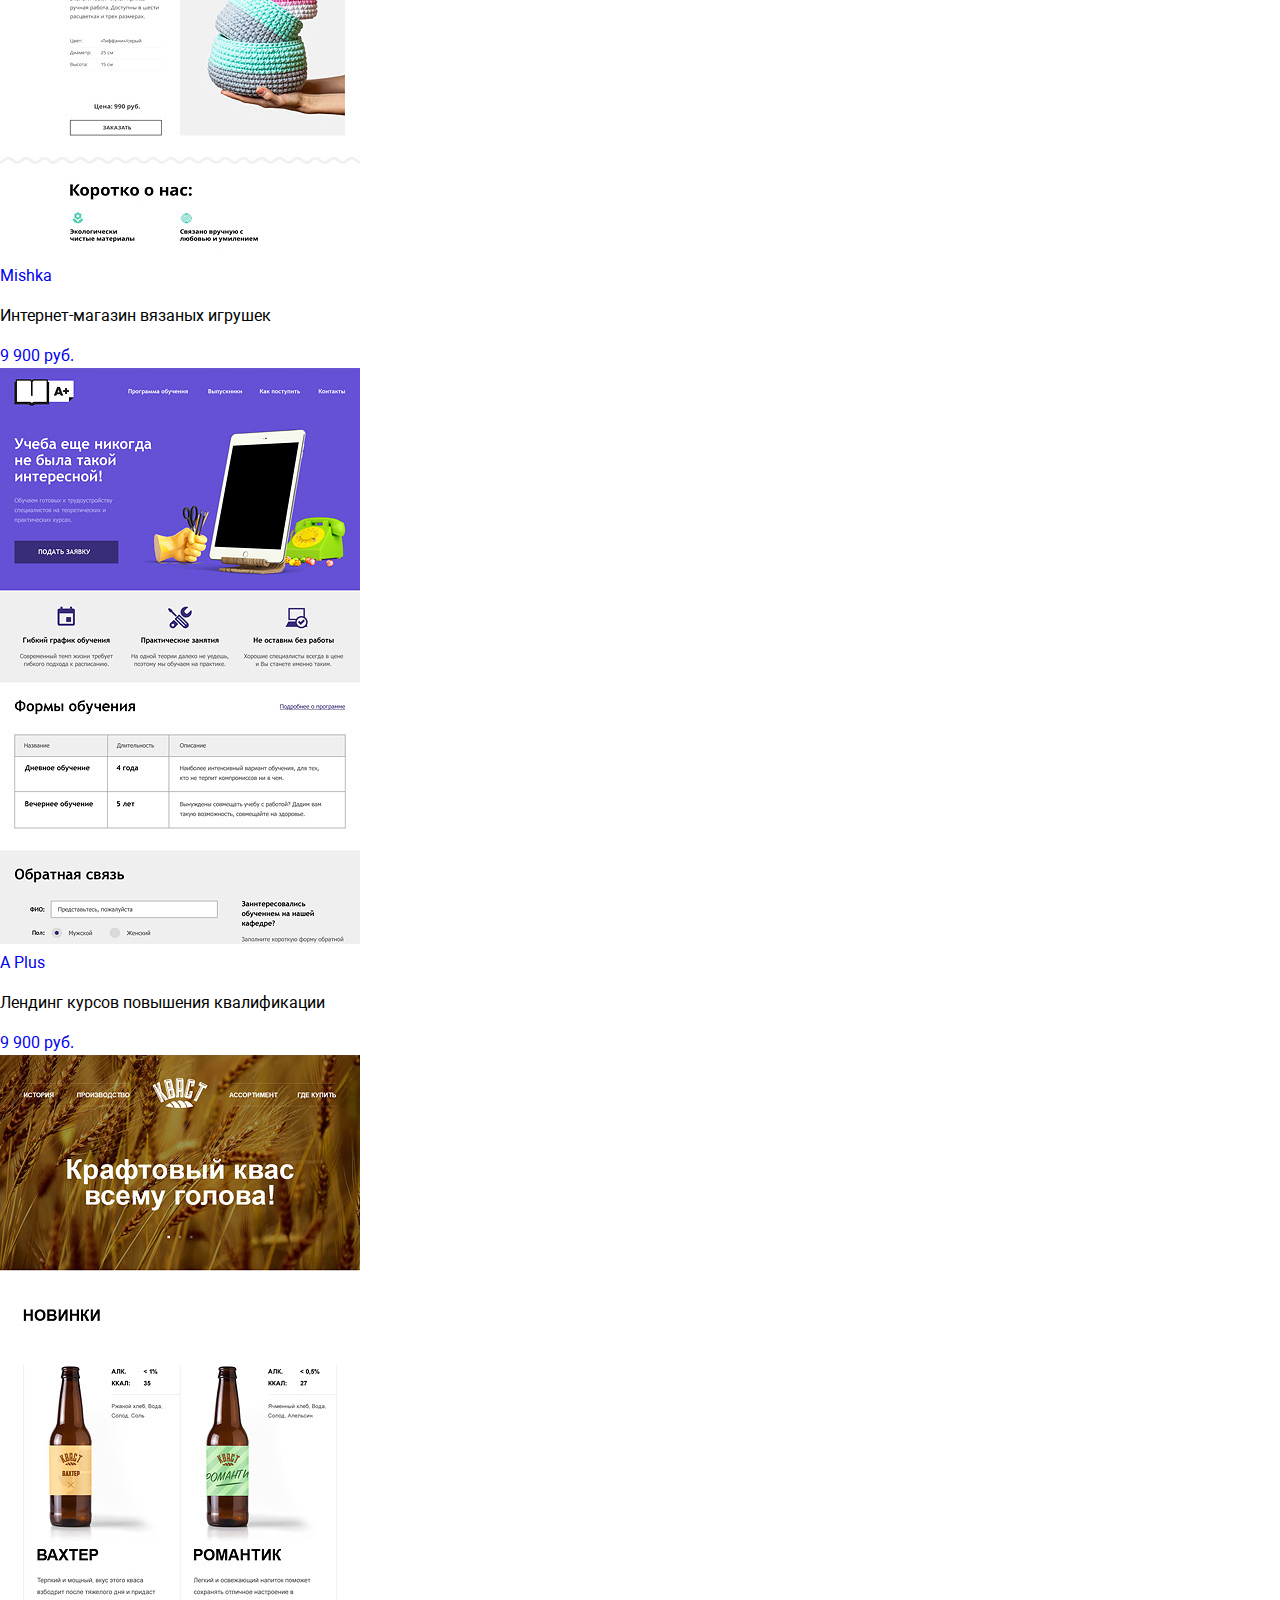
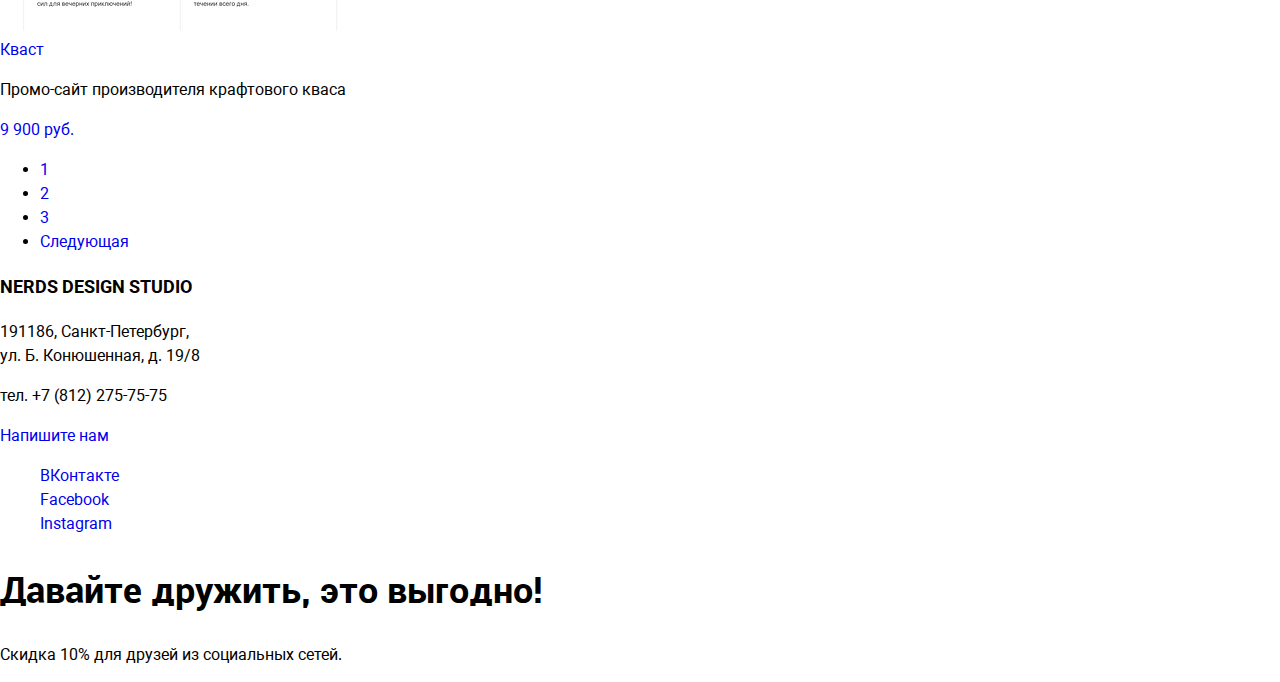
==== commit 5fc5fda2: "Правки по стилизации" ====
--- a/catalog.html
+++ b/catalog.html
@@ -3,6 +3,7 @@
 
 <head>
 	<meta charset="utf-8">
+	<link href="https://fonts.googleapis.com/css?family=Roboto:400,500,700&amp;subset=cyrillic" rel="stylesheet">
 	<link href="css/normalize.css" rel="stylesheet">
 	<link href="css/style.css" rel="stylesheet">
 	<title>Магазин готовых шаблонов дизайн-студии Nerds</title>
--- a/css/style.css
+++ b/css/style.css
@@ -1,36 +1,36 @@
 @font-face {
-  font-family: "Roboto";
-  font-style: normal;
-  font-weight: normal;
-  src:
-    url("/fonts/roboto.woff2") format("woff2"),
-    url("/fonts/roboto.woff") format("woff");
+	font-family: "Roboto";
+	font-style: normal;
+	font-weight: normal;
+	src:
+	url("../fonts/roboto.woff2") format("woff2"),
+	url("../fonts/roboto.woff") format("woff");
 }
 
 @font-face {
-  font-family: "Roboto Bold";
-  font-style: normal;
-  font-weight: bold;
-  src:
-    url("/fonts/robotobold.woff2") format("woff2"),
-    url("/fonts/robotobold.woff") format("woff");
+	font-family: "Roboto Bold";
+	font-style: normal;
+	font-weight: bold;
+	src:
+	url("../fonts/robotobold.woff2") format("woff2"),
+	url("../fonts/robotobold.woff") format("woff");
 }
 
 @font-face {
-  font-family: "Roboto Medium";
-  font-style: normal;
-  font-weight: bolder;
-  src:
-    url("/fonts/robotomedium.woff2") format("woff2"),
-    url("/fonts/robotomedium.woff") format("woff");
+	font-family: "Roboto Medium";
+	font-style: normal;
+	font-weight: bolder;
+	src:
+	url("/fonts/robotomedium.woff2") format("woff2"),
+	url("/fonts/robotomedium.woff") format("woff");
 }
 
 body {
-  margin: 0;
-  padding: 0;
+	margin: 0;
+	padding: 0;
 
-  font-family: "Roboto", sans serif;
-  font-weight: normal;
+	font-family: "Roboto", sans serif;
+	font-weight: normal;
 	font-size: 16px;
 	line-height: 24px;
 	color: #000000;
@@ -39,7 +39,7 @@
 }
 
 a {
-  text-decoration: none;
+	text-decoration: none;
 }
 
 
@@ -67,7 +67,7 @@
 	line-height: 18px;
 	text-transform: uppercase;
 	font-family: "Roboto Medium", sans-serif;
-	color: "#ffffff";
+	color: #ffffff;
 }
 
 .slide_title {
@@ -106,7 +106,7 @@
 
 .statistic_value {
 	font-size: 45px;
-	line-height: 10px;
+	line-height: 10.06px;
 	font-family: "Roboto Bold", sans serif;
 }
 
@@ -141,8 +141,6 @@
 	font-weight: bold;
 }
 
-
-
 .modal_title {
 	font-size: 45px;
 	line-height: 45px;
@@ -157,7 +155,7 @@
 }
 
 .modal_button {
-		background-color: #fb565a;
+	background-color: #fb565a;
 }
 
 .contacts_title {
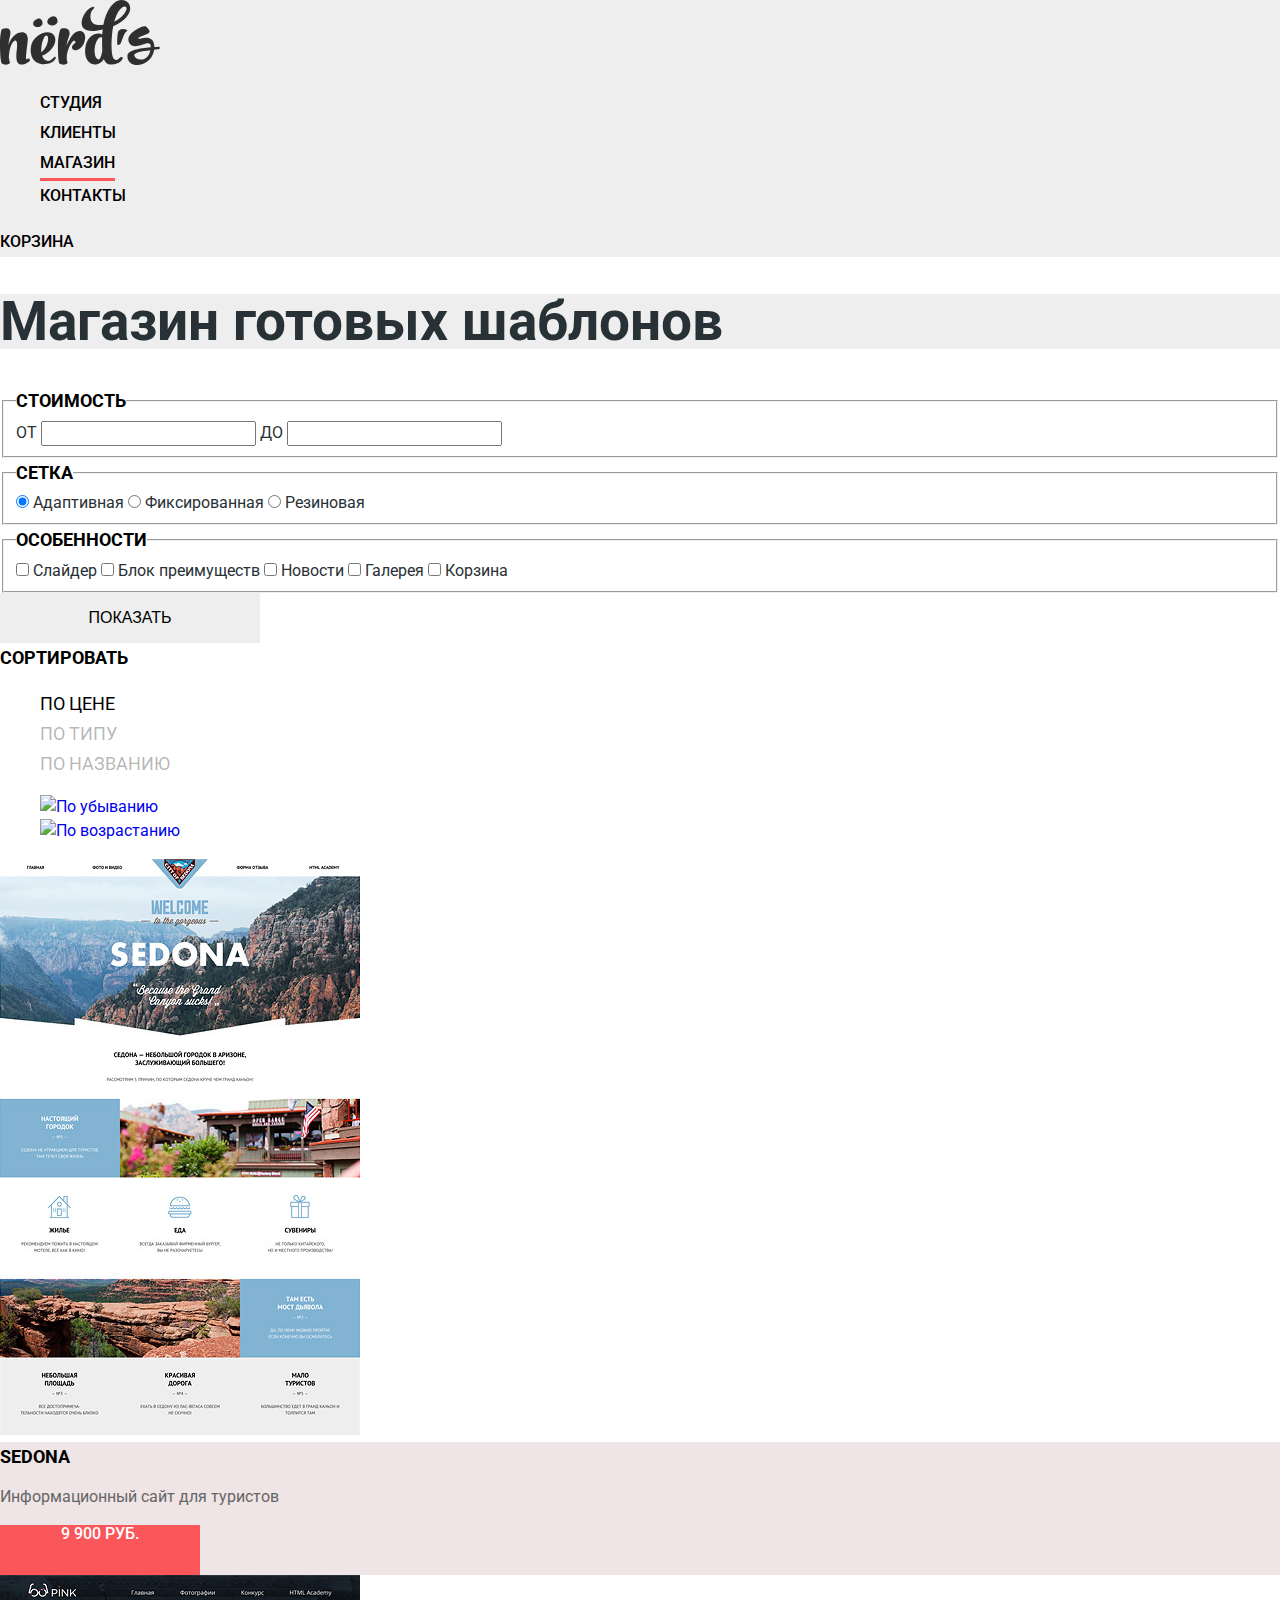
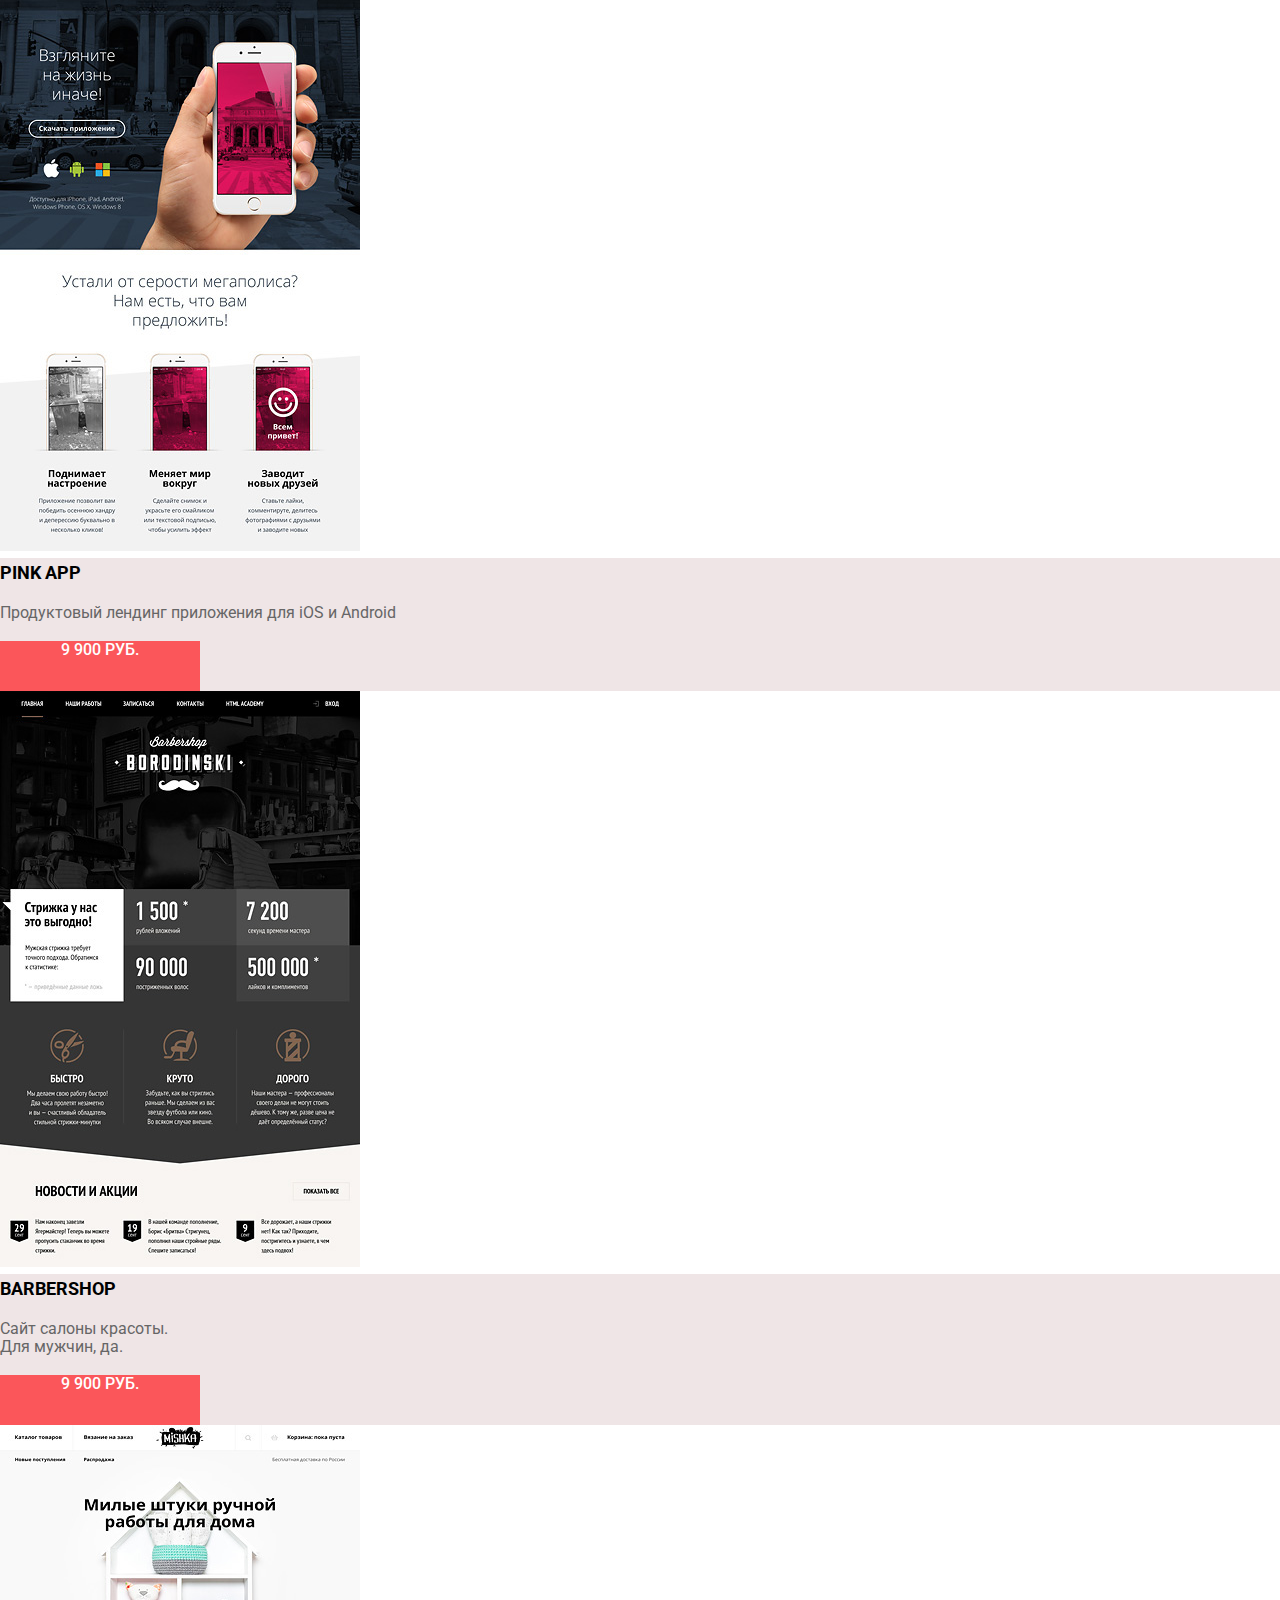
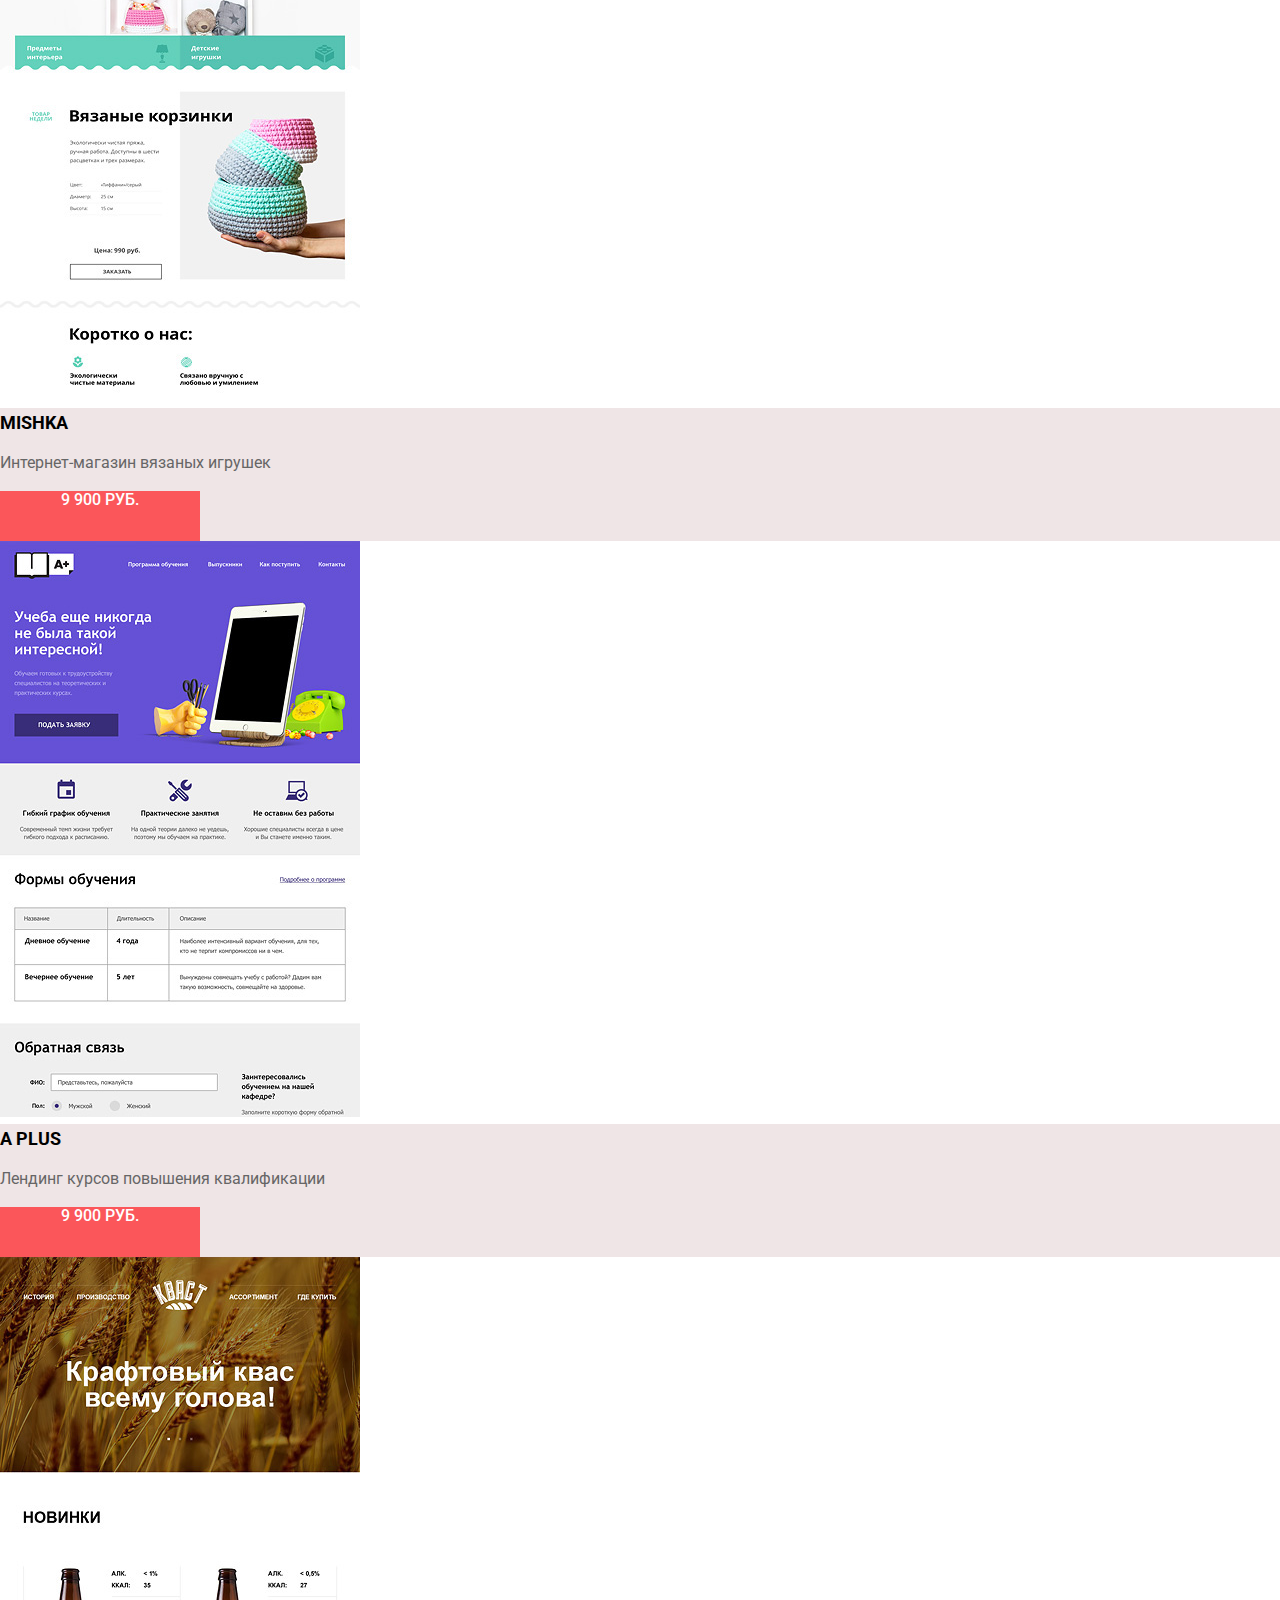
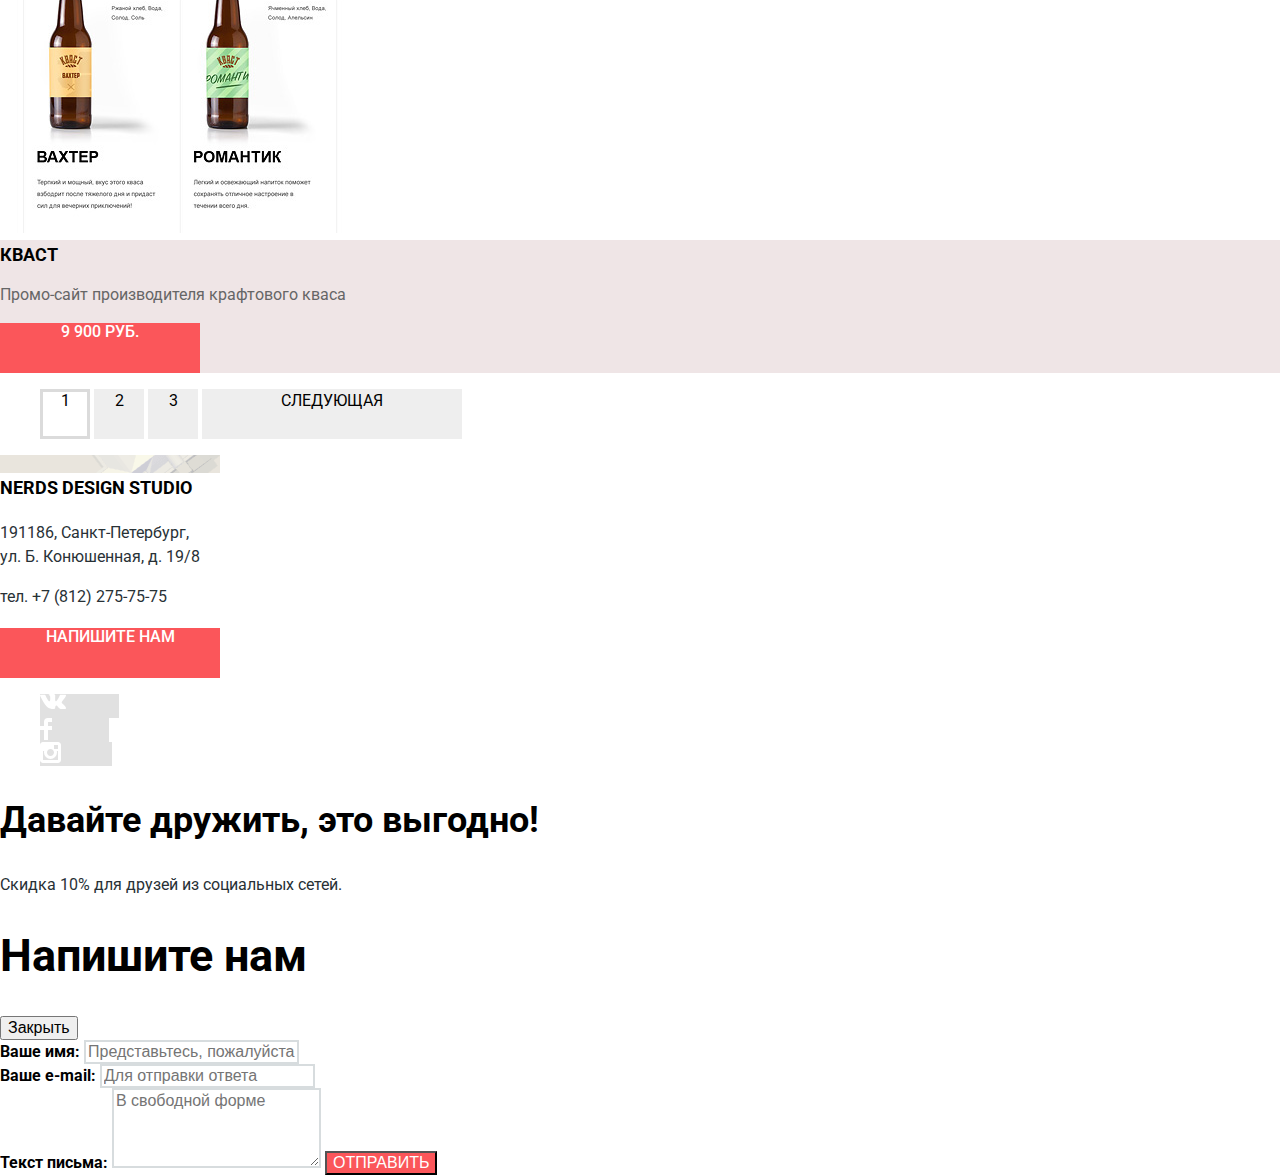
==== commit cd0803ca: "Правки по базовой стилизации" ====
--- a/catalog.html
+++ b/catalog.html
@@ -11,7 +11,7 @@
 
 <body>
 
-	<header>
+	<header class="page_header">
 		<div class="container">
 
 			<nav class="site_navigation">
@@ -45,19 +45,19 @@
 				
 				<div class="price_filter">
 					<fieldset>
-						<legend>Стоимость</legend>
+						<legend class="filter_title">Стоимость</legend>
 						<div>
 							<span class="price_marker"></span>
 							<span class="price_marker"></span>
 							<span class="price_range"></span>
 						</div>
 
-						<label>
+						<label class="price_label">
 							от
 							<input type="text" name="price_from">
 						</label>
 
-						<label>
+						<label class="price_label">
 							до
 							<input type="text" name="price_under">
 						</label>
@@ -68,38 +68,38 @@
 				<form class="custom_filter" method="get" action="#">
 
 					<fieldset>
-						<legend>Сетка</legend>
-
-						<input type="radio" name="scheme_type" id="adaptive" checked>
+						<legend class="filter_title">Сетка</legend>
+
+						<input type="radio" name="scheme_type" id="adaptive" class="filter_input" checked>
 						<label for="adaptive">Адаптивная</label>
 
-						<input type="radio" name="scheme_type" id="fixed">
+						<input type="radio" name="scheme_type" id="fixed" class="filter_input">
 						<label for="fixed">Фиксированная</label>
 
-						<input type="radio" name="scheme_type" id="flex">
+						<input type="radio" name="scheme_type" id="flex" class="filter_input">
 						<label for="flex">Резиновая</label>
 					</fieldset>
 
 					<fieldset>
-						<legend>Особенности</legend>
-
-						<input type="checkbox" name="spec_slider" id="slider">
+						<legend class="filter_title">Особенности</legend>
+
+						<input type="checkbox" name="spec_slider" id="slider" class="filter_input">
 						<label for="slider">Слайдер</label>
 
-						<input type="checkbox" name="spec_benefits" id="benefits">
+						<input type="checkbox" name="spec_benefits" id="benefits" class="filter_input">
 						<label for="benefits">Блок преимуществ</label>
 
-						<input type="checkbox" name="spec_news" id="news">
+						<input type="checkbox" name="spec_news" id="news" class="filter_input">
 						<label for="news">Новости</label>
 
-						<input type="checkbox" name="spec_gallery" id="gallery">
+						<input type="checkbox" name="spec_gallery" id="gallery" class="filter_input">
 						<label for="gallery">Галерея</label>
 
-						<input type="checkbox" name="spec_cart" id="cart">
+						<input type="checkbox" name="spec_cart" id="cart" class="filter_input">
 						<label for="cart">Корзина</label>
 					</fieldset>
 
-					<button type="submit" class="filter_button">Показать</button>
+					<button type="submit" class="button filter_button">Показать</button>
 
 				</form>
 			</div>	
@@ -108,11 +108,11 @@
 
 				<nav class="sort_products">
 
-					<span>Сортировать</span>
+					<span class="sort_products_title">Сортировать</span>
 					<ul class="sort_products_criterias">
-						<li><a href="#">По цене</a></li>
-						<li><a href="#">По типу</a></li>
-						<li><a href="#">По названию</a></li>
+						<li><a href="#" class="sort_link current_sort">По цене</a></li>
+						<li><a href="#" class="sort_link">По типу</a></li>
+						<li><a href="#" class="sort_link">По названию</a></li>
 					</ul>
 
 					<ul class="sort_products_numerous">
@@ -126,67 +126,67 @@
 					<article class="product-item">
 						<img src="img/img-sedona.jpg" alt="Шаблон Sedona" width="360" height="576">
 						<div class="overlay">
-							<a href="#">Sedona</a>
+							<a href="#" class="item_title">Sedona</a>
 							<p class="product_info">Информационный сайт для туристов</p>
-							<a href="#" class="price_button">9 900 руб.</a>
+							<a href="#" class="button price_button">9 900 руб.</a>
 						</div>
 					</article>
 
 					<article>
 						<img src="img/img-pink.jpg" alt="Шаблон Pink" width="360" height="576">
 						<div class="overlay">
-							<a href="#">Pink App</a>
+							<a href="#" class="item_title">Pink App</a>
 							<p class="product_info">Продуктовый лендинг приложения для iOS и Android</p>
-							<a href="#" class="price_button">9 900 руб.</a>
+							<a href="#" class="button price_button">9 900 руб.</a>
 						</div>
 					</article>
 
 					<article>
 						<img src="img/img-barbershop.jpg" alt="Шаблон Borodinski" width="360" height="576">
 						<div class="overlay">
-							<a href="#">Barbershop</a>
+							<a href="#" class="item_title">Barbershop</a>
 							<p class="product_info">
 								Сайт салоны красоты. <br>
 								Для мужчин, да.
 							</p>
-							<a href="#" class="price_button">9 900 руб.</a>
+							<a href="#" class="button price_button">9 900 руб.</a>
 						</div>
 					</article>
 
 					<article>
 						<img src="img/img-mishka.jpg" alt="Шаблон Mishka" width="360" height="576">
 						<div class="overlay">
-							<a href="#">Mishka</a>
+							<a href="#" class="item_title">Mishka</a>
 							<p class="product_info">Интернет-магазин вязаных игрушек</p>
-							<a href="#" class="price_button">9 900 руб.</a>
+							<a href="#" class="button price_button">9 900 руб.</a>
 						</div>
 					</article>
 
 					<article>
 						<img src="img/img-aplus.jpg" alt="Шаблон A Plus" width="360" height="576">
 						<div class="overlay">
-							<a href="#">A Plus</a>
+							<a href="#" class="item_title">A Plus</a>
 							<p class="product_info">Лендинг курсов повышения квалификации</p>
-							<a href="#" class="price_button">9 900 руб.</a>
+							<a href="#" class="button price_button">9 900 руб.</a>
 						</div>
 					</article>
 
 					<article>
 						<img src="img/img-kvast.jpg" alt="Шаблон Кваст" width="360" height="576">
 						<div class="overlay">
-							<a href="#">Кваст</a>
+							<a href="#" class="item_title">Кваст</a>
 							<p class="product_info">Промо-сайт производителя крафтового кваса</p>
-							<a href="#" class="price_button">9 900 руб.</a>
+							<a href="#" class="button price_button">9 900 руб.</a>
 						</div>
 					</article>
 				</div>
 
 				<div class="pagination">
 					<ul class="pagination_list">
-						<li class="pagination_item pagination_item_current"><a href="#">1</a></li>
+						<li class="pagination_item active_page_btn"><a href="#">1</a></li>
 						<li class="pagination_item"><a href="#">2</a></li>
 						<li class="pagination_item"><a href="#">3</a></li>
-						<li class="pagination_item"><a href="#">Следующая</a></li>
+						<li class="pagination_next_page"><a href="#">Следующая</a></li>
 					</ul>					
 				</div>	
 			</div>
@@ -201,7 +201,7 @@
 					ул. Б. Конюшенная, д. 19/8
 				</p>
 				<p class="contacts_telephone">тел. +7 (812) 275-75-75</p>
-				<a href="#modal">Напишите нам</a>
+				<a href="#modal" class="button contact_us_button">Напишите нам</a>
 			</div>
 		</section>	
 
@@ -211,9 +211,9 @@
 		<div class="container">
 
 			<ul class="socials">
-				<li><a class="social_button" href="#">ВКонтакте</a></li>
-				<li><a class="social_button" href="#">Facebook</a></li>
-				<li><a class="social_button" href="#">Instagram</a></li>					
+				<li><a class="social_button button_vk" href="#">ВКонтакте</a></li>
+				<li><a class="social_button button_fb" href="#">Facebook</a></li>
+				<li><a class="social_button button_insta" href="#">Instagram</a></li>					
 			</ul>
 
 			<div class="socials_pros">
@@ -224,5 +224,26 @@
 		</div>
 	</footer>
 
+	<section class="modal modal_contact_us" id="modal">
+		<h2 class="modal_title">Напишите нам</h2>
+		<button type="button" class="modal_close_button">Закрыть</button>
+		<form class="contact_us_form" method="post">
+			<div class="form_group">
+				<label for="name">Ваше имя:</label>
+				<input type="text" name="user_name" id="name" placeholder="Представьтесь, пожалуйста">
+			</div>
+
+			<div class="form_group">
+				<label for="email">Ваше e-mail:</label>
+				<input type="text" name="user_email" id="email" placeholder="Для отправки ответа">
+			</div>
+
+			<label for="request">Текст письма:</label>
+			<textarea name="user_request" id="request" placeholder="В свободной форме" rows="4"></textarea>
+
+			<button type="submit" class="button modal_button">Отправить</button>			
+		</form>
+	</section>
+
 </body>
 </html>
--- a/css/style.css
+++ b/css/style.css
@@ -1,39 +1,12 @@
-@font-face {
-	font-family: "Roboto";
-	font-style: normal;
-	font-weight: normal;
-	src:
-	url("../fonts/roboto.woff2") format("woff2"),
-	url("../fonts/roboto.woff") format("woff");
-}
-
-@font-face {
-	font-family: "Roboto Bold";
-	font-style: normal;
-	font-weight: bold;
-	src:
-	url("../fonts/robotobold.woff2") format("woff2"),
-	url("../fonts/robotobold.woff") format("woff");
-}
-
-@font-face {
-	font-family: "Roboto Medium";
-	font-style: normal;
-	font-weight: bolder;
-	src:
-	url("/fonts/robotomedium.woff2") format("woff2"),
-	url("/fonts/robotomedium.woff") format("woff");
-}
-
 body {
 	margin: 0;
 	padding: 0;
-
-	font-family: "Roboto", sans serif;
-	font-weight: normal;
+	
+	font-family: "Roboto", Arial, sans-serif;
+	font-weight: 400;
 	font-size: 16px;
 	line-height: 24px;
-	color: #000000;
+	color: #283136;
 
 	background-color: #ffffff;
 }
@@ -54,29 +27,89 @@
 	list-style: none;
 }
 
+.page_header,
+.slider,
+.catalogue_header
+{
+	background-color: #eeeeee
+}
+
 .navigation a,
 .cart a {
-	text-transform: uppercase;
-	color: #000000;
-	line-height: 30px;
-	font-family: "Roboto Medium", sans-serif;
+	display: inline-block;
+	text-transform: uppercase;
+	color: #000000;
+	line-height: 30px;
+	font-weight: 500;
+}
+
+.navigation a:hover,
+.cart a:hover {
+	color: #fb565a;	
+}
+
+.navigation a:active,
+.cart a:active {
+	opacity: 0.3;
+}
+
+.header_logo:hover {
+	opacity: 0.8;
+}
+
+.header_logo:active {
+	opacity: 0.3;
+}
+
+.navigation_current {
+	border-bottom: 3px solid #fb565a;
 }
 
 .button {
-	font-size: 16px;
-	line-height: 18px;
-	text-transform: uppercase;
-	font-family: "Roboto Medium", sans-serif;
+	line-height: 18px;
+	text-transform: uppercase;
+	font-weight: 500;
 	color: #ffffff;
+	display: inline-block;
+	background-color: #fb565a;
 }
 
 .slide_title {
 	font-size: 45px;
 	line-height: 45px;
+	color: #000000;
 }
 
 .slide_button {
+	display: inline-block;
+	width: 240px;
+	height: 50px;
 	background-color: #fb565a;
+	text-align: center;
+}
+
+.slide_button:hover {
+	background-color: #e74246;
+}
+
+.slide_button:active {
+	background-color: #d7373b;
+	color: rgba (255, 255, 255, 0.3);
+}
+
+.slide_first {
+	background-image: url("../img/slide_first.png");
+	background-repeat: no-repeat;
+}
+
+.slide_second {
+	background-image: url("../img/slide_second.png");
+	background-repeat: no-repeat;
+}
+
+.slide_third {
+	background-image: url("../img/slide_third.png");
+	background-repeat: no-repeat;
 }
 
 .title_services {
@@ -84,40 +117,125 @@
 	line-height: 30px;
 	font-weight: bold;
 	text-transform: uppercase;
+	color: #000000;
 }
 
 .site_button {
+	display: inline-block;
 	background-color: #fb565a;
+	width: 160px;
+	height: 50px;
+	text-align: center;
+}
+
+.site_button:hover {
+	background-color: #e74246;
+}
+
+.site_button:active {
+	background-color: #d7373b;
+	color: rgba (255, 255, 255, 0.3);
 }
 
 .app_button {
+	display: inline-block;
 	background-color: #00ca74;
+	width: 160px;
+	height: 50px;
+	text-align: center;
+}
+
+.app_button:hover {
+	background-color: #00bc6c;
+}
+
+.app_button:active {
+	background-color: #00aa62;
+	color: rgba (255, 255, 255, 0.3);
 }
 
 .visuals_button {
+	display: inline-block;
 	background-color: #efc84a;
+	width: 160px;
+	height: 50px;
+	text-align: center;
+}
+
+.visuals_button:hover {
+	background-color: #eab534;
+}
+
+.visuals_button:active {
+	background-color: #e5a722;
+	color: rgba (255, 255, 255, 0.3);
 }
 
 .service_scope_title,
 .statistics_header {
 	text-transform: uppercase;
-	font-family: "Roboto Bold", sans serif;
+	font-weight: bold;
+	color: #000000;
 }
 
 .statistic_value {
 	font-size: 45px;
 	line-height: 10.06px;
-	font-family: "Roboto Bold", sans serif;
+	font-weight: bold;
+	color: #000000;
 }
 
 .statistic_criteria {
 	line-height: 18px;
+}
+
+.client_logo {
+	opacity: 0.2;
+}
+
+.client_logo:hover {
+	opacity: 1;
+}
+
+.client_logo:active {
+	opacity: 0.2;
+}
+
+.social_button {
+	display: inline-block;
+	color: transparent;
+	background-color: #e1e1e1;
+}
+
+.social_button:hover {
+	background-color: #e74246;
+}
+
+.social_button:active {
+	background-color: #d7373b;
+	opacity: 0.3;
+}
+
+.button_vk {
+	background-image: url("../img/vk-icon.svg");
+	background-repeat: no-repeat;
+}
+
+.button_fb {
+	background-image: url("../img/fb-icon.svg");
+	background-repeat: no-repeat;
+}
+
+.button_insta {
+	background-image: url("../img/insta-icon.svg");
+	background-repeat: no-repeat;
 }
 
 .socials_pros_title {
 	font-size: 36px;
 	line-height: 36px;
-	font-family: "Roboto Bold", sans serif;
+	font-weight: bold;
+	color: #000000;
 }
 
 .socials_pros_info {
@@ -126,13 +244,18 @@
 }
 
 .contact_us_button {
+	display: inline-block;
 	background-color: #fb565a;
+	width: 220px;
+	height: 50px;
+	text-align: center;
 }
 
 .title_home {
 	font-size: 45px;
 	line-height: 45px;
 	font-weight: bold;
+	color: #000000;
 }
 
 .title_catalog {
@@ -141,21 +264,191 @@
 	font-weight: bold;
 }
 
+.price_label {
+	line-height: 22px;
+	text-transform: uppercase;
+	color: #283136;
+}
+
+.custom_filter {
+	line-height: 20px;
+	color: #283136;
+}
+
+
+.filter_input + label {
+	color: #283136;
+}
+
+.filter_input:hover + label {
+	color: #000000;
+}
+
+.filter_input:disable + label {
+	color: #000000;
+	opacity: 0.3;
+}
+
+.filter_button {
+	width: 260px;
+	height: 50px;
+	color: #000000;
+	font-weight: medium;
+	background-color: #eeeeee;
+	border: none;
+	text-align: center;
+}
+
+.filter_button:hover {
+	background-color: #dfdfdf;
+}
+
+.filter_button:active {
+	background-color: #d5d5d5;
+	color: rgba(0,0,0, 0.3);
+}
+
+.filter_title,
+.sort_products_title,
+.item_title {
+	font-size: 18px;
+	line-height: 30px;
+	font-weight: bold;
+	text-transform: uppercase;
+	color: #000000;
+}
+
+.product_info {
+	font-size: 16px;
+	line-height: 18px;
+	color: #666666;
+}
+
+.sort_link {
+	text-transform: uppercase;
+	font-size: 18px;
+	line-height: 30px;
+	color: rgba(0, 0, 0, 0.3);
+}
+
+.sort_link:hover {
+	text-transform: uppercase;
+	font-size: 18px;
+	line-height: 30px;
+	color: rgba(0, 0, 0, 0.6);
+}
+
+.sort_link:active,
+.current_sort {
+	text-transform: uppercase;
+	font-size: 18px;
+	line-height: 30px;
+	color: #000000;
+}
+
+.price_button {
+	display: inline-block;
+	width: 200px;
+	height: 50px;
+	text-align: center;
+}
+
+.price_button:hover {
+	background-color: #e74246;
+}
+
+.price_button:active {
+	background-color: #d7373b;
+}
+
+.overlay {
+	background-color: #efe5e6;
+}
+
+.pagination_item a,
+.pagination_next_page a {
+	display: inline-block;
+	text-transform: uppercase;
+	font-size: 16px;
+	line-height: 18px;
+	font-weight: medium;
+	color: #000000;
+}
+
+.pagination_item {
+	display: inline-block;
+	width: 50px;
+	height: 50px;
+	background-color: #eeeeee;
+	text-align: center;
+}
+
+.pagination_next_page {
+	display: inline-block;
+	width: 260px;
+	height: 50px;
+	background-color: #eeeeee;
+	text-align: center;
+}
+
+.pagination_item:hover,
+.pagination_next_page:hover {
+	background-color: #dfdfdf;
+}
+
+.pagination_item:active,
+.pagination_next_page:active {
+	background-color: #d5d5d5;
+}
+
+.active_page_btn {
+	background-color: #ffffff;
+	box-shadow: inset 0 0 0 3px #dbdbdb;
+}
+
+
+
+
 .modal_title {
 	font-size: 45px;
 	line-height: 45px;
 	font-weight: bold;
 	text-transform: none;
-
-}
-
-.contact_us_form label {
-	line-height: 18px;
-	font-family: "Roboto Bold", sans serif;
-}
+	color: #000000;
+}
+
+.contact_us_form {
+	line-height: 18px;
+	font-weight: bold;
+	color: #000000;
+}
+
+.contact_us_form input[type="text"],
+.contact_us_form input[type="password"],
+.contact_us_form textarea {
+	line-height: 18px;
+	color: #444444;
+	border: 2px solid #d7dcde;
+}
+
+.contact_us_form input[type="text"]:hover,
+.contact_us_form input[type="password"]:hover,
+.contact_us_form textarea:hover {
+	border: 2px solid #b4b9bb;
+}
+
+.contact_us_form input[type="text"]:focus,
+.contact_us_form input[type="password"]:focus,
+.contact_us_form textarea:focus {
+	color: #000000;
+	border: 2px solid #000000;
+	outline: none;
+}
+
 
 .modal_button {
 	background-color: #fb565a;
+	display: inline-block;
 }
 
 .contacts_title {
@@ -163,7 +456,20 @@
 	line-height: 30px;
 	font-weight: bold;
 	text-transform: uppercase;
-}
+	color: #000000;	
+}
+
+.contacts_info {
+	display: inline-block;
+	background-image: url("../img/map.png");
+	background-repeat: no-repeat; 
+}
+
+.contacts {
+	background-color: #ffffff;
+}
+
+
 
 .visually_hidden {
 	position: absolute;
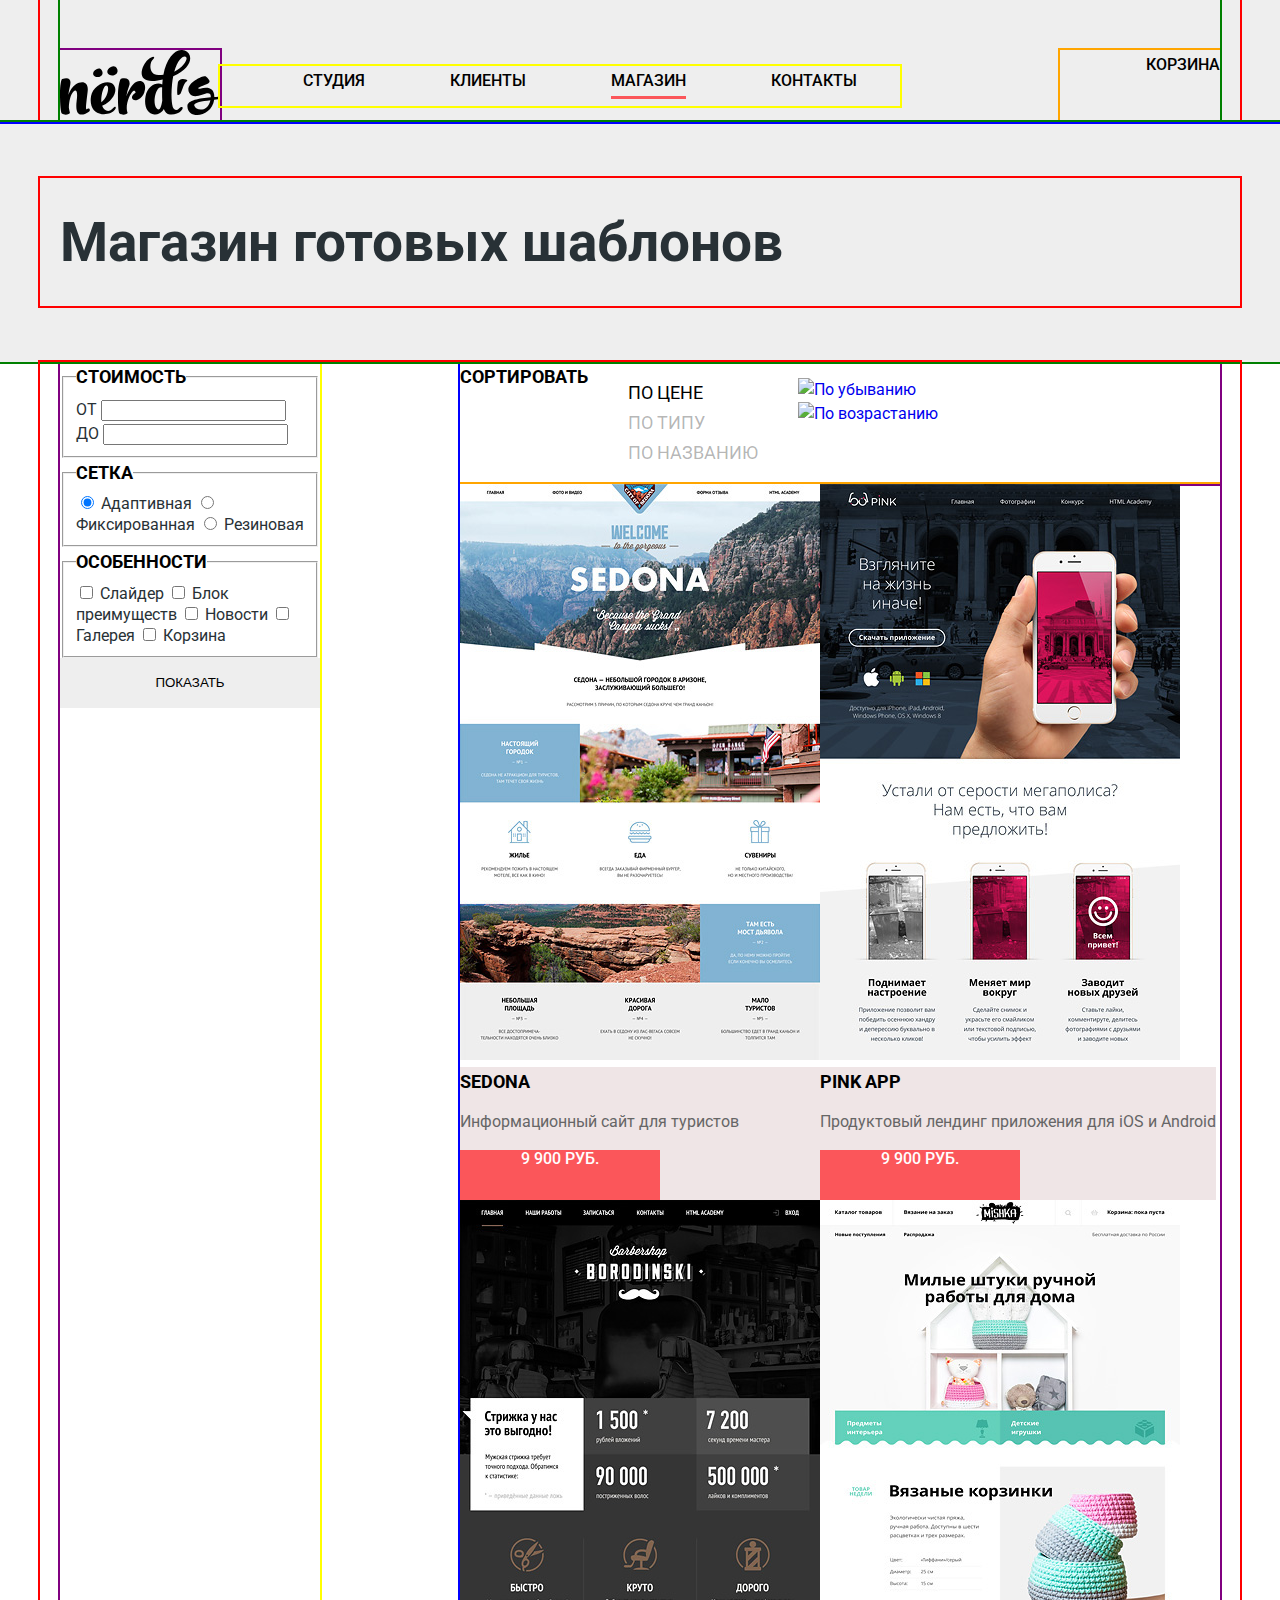
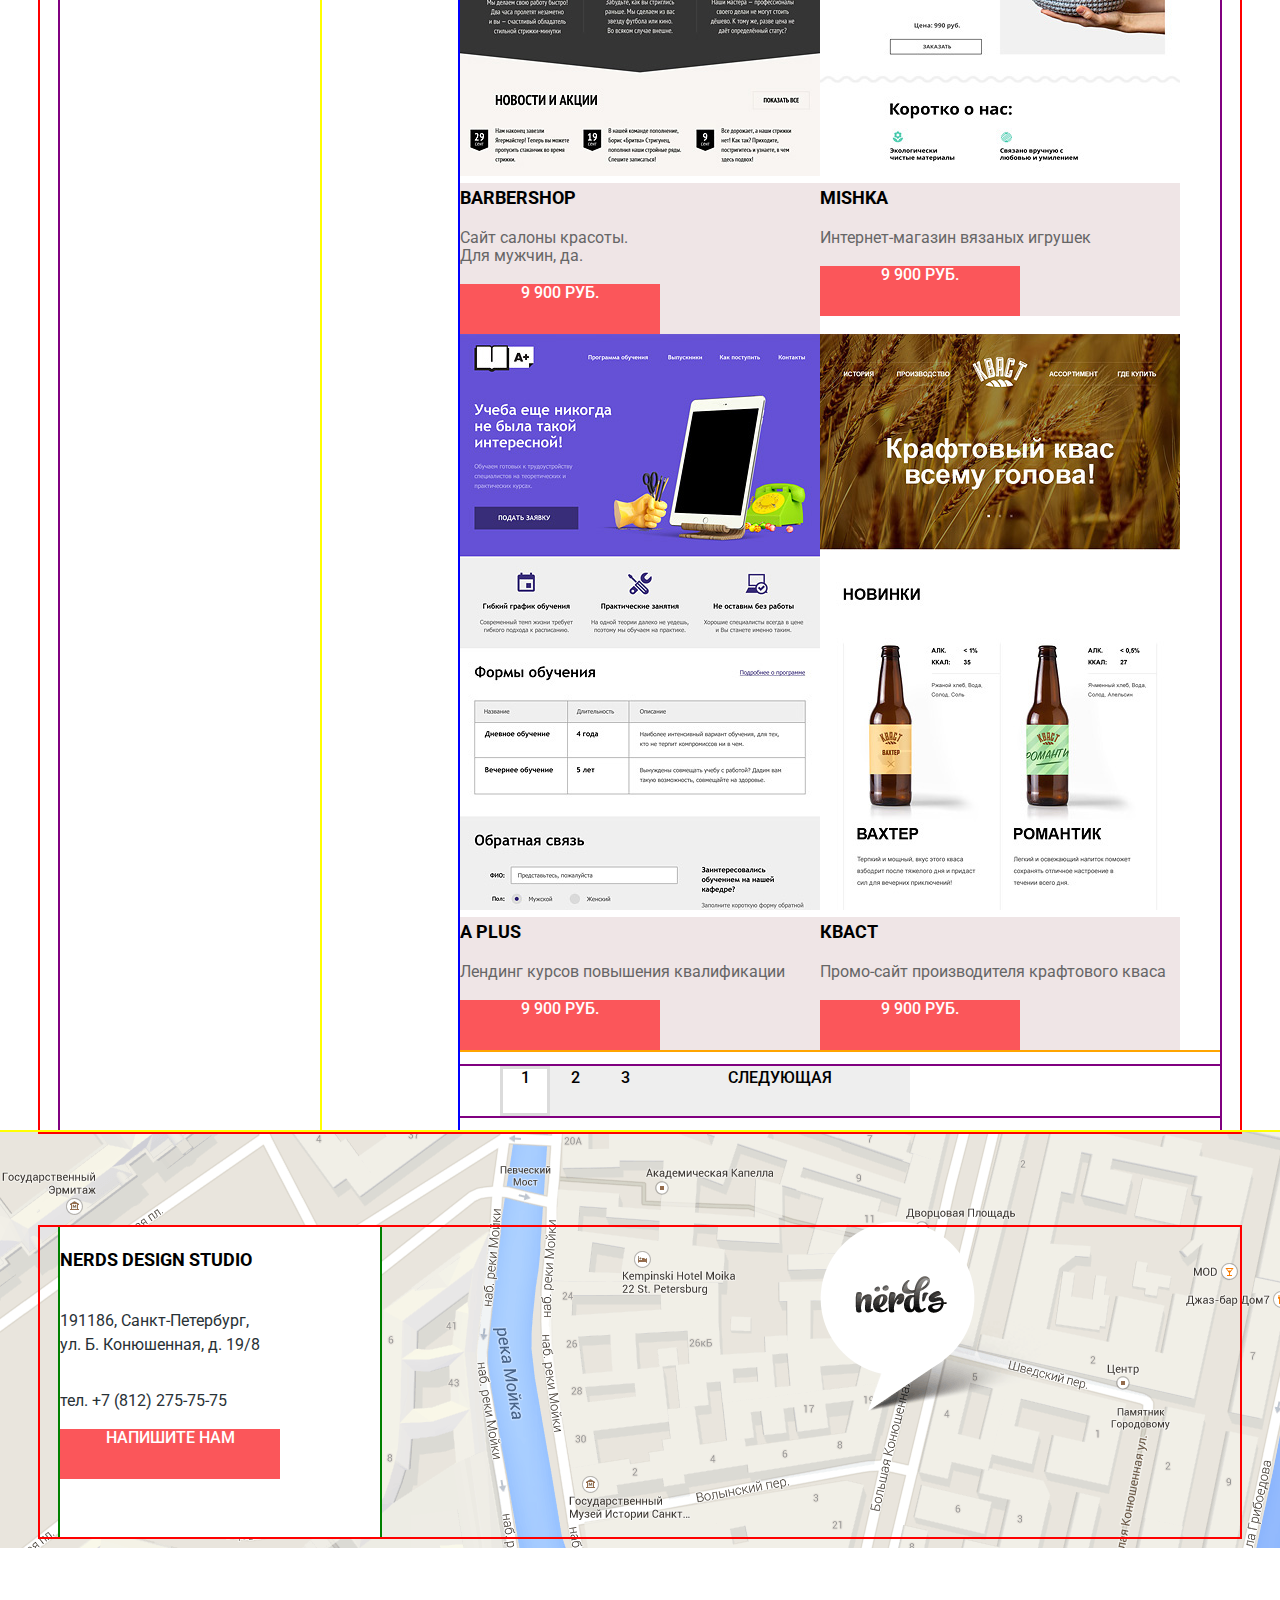
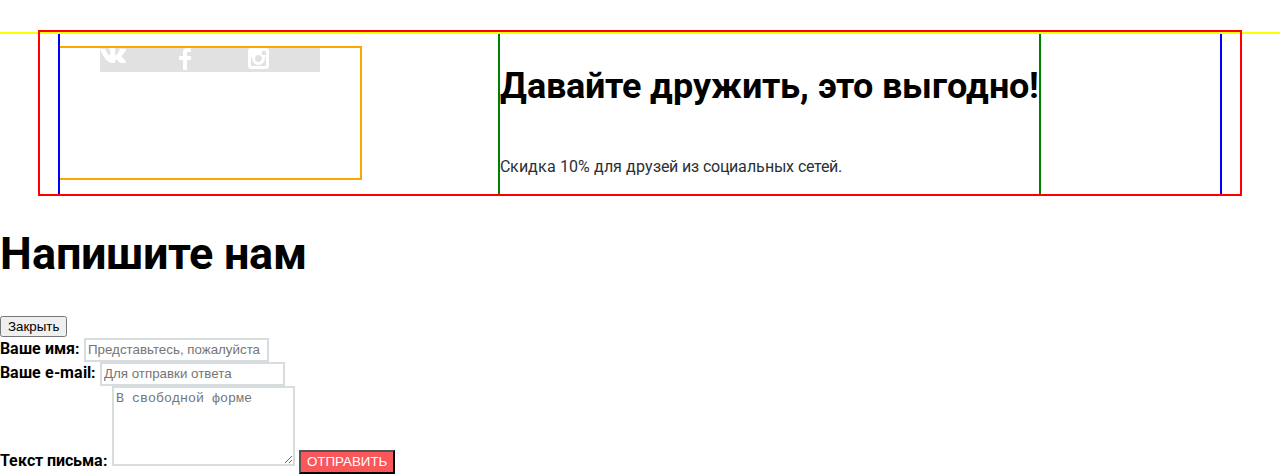
==== commit b78e2791: "Сетки" ====
--- a/catalog.html
+++ b/catalog.html
@@ -13,23 +13,25 @@
 
 	<header class="page_header">
 		<div class="container">
-
-			<nav class="site_navigation">
-				<a href="index.html" class="header_logo">
-					<img src="img/nerds-logo.svg" alt="Логотип дизайн-студии Nerds" width="160" height="65">
-				</a>
-				<ul class="navigation">
-					<li><a href="#">Студия</a></li>
-					<li><a href="#">Клиенты</a></li>
-					<li><a href="#" class="navigation_current">Магазин</a></li>
-					<li><a href="#">Контакты</a></li>
-				</ul>
-			</nav>
-
-			<div class="cart">
-				<a href="#">Корзина</a>
-			</div>
-
+			<div class="header_container">
+
+				<nav class="site_navigation">
+					<a href="index.html" class="header_logo">
+						<img src="img/nerds-logo.svg" alt="Логотип дизайн-студии Nerds" width="160" height="65">
+					</a>
+					<ul class="navigation">
+						<li><a href="#">Студия</a></li>
+						<li><a href="#">Клиенты</a></li>
+						<li><a href="#" class="navigation_current">Магазин</a></li>
+						<li><a href="#">Контакты</a></li>
+					</ul>
+				</nav>
+
+				<div class="cart">
+					<a href="#">Корзина</a>
+				</div>
+			
+			</div>
 		</div>
 	</header>
 	
@@ -41,186 +43,195 @@
 		</div>
 		
 		<div class="container">
-			<div class="filters">
-				
-				<div class="price_filter">
-					<fieldset>
-						<legend class="filter_title">Стоимость</legend>
-						<div>
-							<span class="price_marker"></span>
-							<span class="price_marker"></span>
-							<span class="price_range"></span>
-						</div>
-
-						<label class="price_label">
-							от
-							<input type="text" name="price_from">
-						</label>
-
-						<label class="price_label">
-							до
-							<input type="text" name="price_under">
-						</label>
-
-					</fieldset>
-				</div>
-
-				<form class="custom_filter" method="get" action="#">
-
-					<fieldset>
-						<legend class="filter_title">Сетка</legend>
-
-						<input type="radio" name="scheme_type" id="adaptive" class="filter_input" checked>
-						<label for="adaptive">Адаптивная</label>
-
-						<input type="radio" name="scheme_type" id="fixed" class="filter_input">
-						<label for="fixed">Фиксированная</label>
-
-						<input type="radio" name="scheme_type" id="flex" class="filter_input">
-						<label for="flex">Резиновая</label>
-					</fieldset>
-
-					<fieldset>
-						<legend class="filter_title">Особенности</legend>
-
-						<input type="checkbox" name="spec_slider" id="slider" class="filter_input">
-						<label for="slider">Слайдер</label>
-
-						<input type="checkbox" name="spec_benefits" id="benefits" class="filter_input">
-						<label for="benefits">Блок преимуществ</label>
-
-						<input type="checkbox" name="spec_news" id="news" class="filter_input">
-						<label for="news">Новости</label>
-
-						<input type="checkbox" name="spec_gallery" id="gallery" class="filter_input">
-						<label for="gallery">Галерея</label>
-
-						<input type="checkbox" name="spec_cart" id="cart" class="filter_input">
-						<label for="cart">Корзина</label>
-					</fieldset>
-
-					<button type="submit" class="button filter_button">Показать</button>
-
-				</form>
-			</div>	
-
-			<div class="product_display">
-
-				<nav class="sort_products">
-
-					<span class="sort_products_title">Сортировать</span>
-					<ul class="sort_products_criterias">
-						<li><a href="#" class="sort_link current_sort">По цене</a></li>
-						<li><a href="#" class="sort_link">По типу</a></li>
-						<li><a href="#" class="sort_link">По названию</a></li>
-					</ul>
-
-					<ul class="sort_products_numerous">
-						<li><a href="#"><img src="img/max_less" alt="По убыванию"></a></li>
-						<li><a href="#"><img src="img/min_more" alt="По возрастанию"></a></li>
-					</ul>
-
-				</nav>
-
-				<div class="catalogue">
-					<article class="product-item">
-						<img src="img/img-sedona.jpg" alt="Шаблон Sedona" width="360" height="576">
-						<div class="overlay">
-							<a href="#" class="item_title">Sedona</a>
-							<p class="product_info">Информационный сайт для туристов</p>
-							<a href="#" class="button price_button">9 900 руб.</a>
-						</div>
-					</article>
-
-					<article>
-						<img src="img/img-pink.jpg" alt="Шаблон Pink" width="360" height="576">
-						<div class="overlay">
-							<a href="#" class="item_title">Pink App</a>
-							<p class="product_info">Продуктовый лендинг приложения для iOS и Android</p>
-							<a href="#" class="button price_button">9 900 руб.</a>
-						</div>
-					</article>
-
-					<article>
-						<img src="img/img-barbershop.jpg" alt="Шаблон Borodinski" width="360" height="576">
-						<div class="overlay">
-							<a href="#" class="item_title">Barbershop</a>
-							<p class="product_info">
-								Сайт салоны красоты. <br>
-								Для мужчин, да.
-							</p>
-							<a href="#" class="button price_button">9 900 руб.</a>
-						</div>
-					</article>
-
-					<article>
-						<img src="img/img-mishka.jpg" alt="Шаблон Mishka" width="360" height="576">
-						<div class="overlay">
-							<a href="#" class="item_title">Mishka</a>
-							<p class="product_info">Интернет-магазин вязаных игрушек</p>
-							<a href="#" class="button price_button">9 900 руб.</a>
-						</div>
-					</article>
-
-					<article>
-						<img src="img/img-aplus.jpg" alt="Шаблон A Plus" width="360" height="576">
-						<div class="overlay">
-							<a href="#" class="item_title">A Plus</a>
-							<p class="product_info">Лендинг курсов повышения квалификации</p>
-							<a href="#" class="button price_button">9 900 руб.</a>
-						</div>
-					</article>
-
-					<article>
-						<img src="img/img-kvast.jpg" alt="Шаблон Кваст" width="360" height="576">
-						<div class="overlay">
-							<a href="#" class="item_title">Кваст</a>
-							<p class="product_info">Промо-сайт производителя крафтового кваса</p>
-							<a href="#" class="button price_button">9 900 руб.</a>
-						</div>
-					</article>
-				</div>
-
-				<div class="pagination">
-					<ul class="pagination_list">
-						<li class="pagination_item active_page_btn"><a href="#">1</a></li>
-						<li class="pagination_item"><a href="#">2</a></li>
-						<li class="pagination_item"><a href="#">3</a></li>
-						<li class="pagination_next_page"><a href="#">Следующая</a></li>
-					</ul>					
+			<div class="content_container">
+				<div class="filters">
+
+					<div class="price_filter">
+						<fieldset>
+							<legend class="filter_title">Стоимость</legend>
+							<div>
+								<span class="price_marker"></span>
+								<span class="price_marker"></span>
+								<span class="price_range"></span>
+							</div>
+
+							<label class="price_label">
+								от
+								<input type="text" name="price_from">
+							</label>
+
+							<label class="price_label">
+								до
+								<input type="text" name="price_under">
+							</label>
+
+						</fieldset>
+					</div>
+
+					<form class="custom_filter" method="get" action="#">
+
+						<fieldset>
+							<legend class="filter_title">Сетка</legend>
+
+							<input type="radio" name="scheme_type" id="adaptive" class="filter_input" checked>
+							<label for="adaptive">Адаптивная</label>
+
+							<input type="radio" name="scheme_type" id="fixed" class="filter_input">
+							<label for="fixed">Фиксированная</label>
+
+							<input type="radio" name="scheme_type" id="flex" class="filter_input">
+							<label for="flex">Резиновая</label>
+						</fieldset>
+
+						<fieldset>
+							<legend class="filter_title">Особенности</legend>
+
+							<input type="checkbox" name="spec_slider" id="slider" class="filter_input">
+							<label for="slider">Слайдер</label>
+
+							<input type="checkbox" name="spec_benefits" id="benefits" class="filter_input">
+							<label for="benefits">Блок преимуществ</label>
+
+							<input type="checkbox" name="spec_news" id="news" class="filter_input">
+							<label for="news">Новости</label>
+
+							<input type="checkbox" name="spec_gallery" id="gallery" class="filter_input">
+							<label for="gallery">Галерея</label>
+
+							<input type="checkbox" name="spec_cart" id="cart" class="filter_input">
+							<label for="cart">Корзина</label>
+						</fieldset>
+
+						<button type="submit" class="button filter_button">Показать</button>
+
+					</form>
 				</div>	
-			</div>
-		</div>
+
+				<div class="product_display">
+
+					<nav class="sort_products">
+
+						<span class="sort_products_title">Сортировать</span>
+						<ul class="sort_products_criterias">
+							<li><a href="#" class="sort_link current_sort">По цене</a></li>
+							<li><a href="#" class="sort_link">По типу</a></li>
+							<li><a href="#" class="sort_link">По названию</a></li>
+						</ul>
+
+						<ul class="sort_products_numerous">
+							<li><a href="#"><img src="img/max_less" alt="По убыванию"></a></li>
+							<li><a href="#"><img src="img/min_more" alt="По возрастанию"></a></li>
+						</ul>
+
+					</nav>
+
+					<div class="catalogue">
+						<article class="product-item">
+							<img src="img/img-sedona.jpg" alt="Шаблон Sedona" width="360" height="576">
+							<div class="overlay">
+								<a href="#" class="item_title">Sedona</a>
+								<p class="product_info">Информационный сайт для туристов</p>
+								<a href="#" class="button price_button">9 900 руб.</a>
+							</div>
+						</article>
+
+						<article>
+							<img src="img/img-pink.jpg" alt="Шаблон Pink" width="360" height="576">
+							<div class="overlay">
+								<a href="#" class="item_title">Pink App</a>
+								<p class="product_info">Продуктовый лендинг приложения для iOS и Android</p>
+								<a href="#" class="button price_button">9 900 руб.</a>
+							</div>
+						</article>
+
+						<article>
+							<img src="img/img-barbershop.jpg" alt="Шаблон Borodinski" width="360" height="576">
+							<div class="overlay">
+								<a href="#" class="item_title">Barbershop</a>
+								<p class="product_info">
+									Сайт салоны красоты. <br>
+									Для мужчин, да.
+								</p>
+								<a href="#" class="button price_button">9 900 руб.</a>
+							</div>
+						</article>
+
+						<article>
+							<img src="img/img-mishka.jpg" alt="Шаблон Mishka" width="360" height="576">
+							<div class="overlay">
+								<a href="#" class="item_title">Mishka</a>
+								<p class="product_info">Интернет-магазин вязаных игрушек</p>
+								<a href="#" class="button price_button">9 900 руб.</a>
+							</div>
+						</article>
+
+						<article>
+							<img src="img/img-aplus.jpg" alt="Шаблон A Plus" width="360" height="576">
+							<div class="overlay">
+								<a href="#" class="item_title">A Plus</a>
+								<p class="product_info">Лендинг курсов повышения квалификации</p>
+								<a href="#" class="button price_button">9 900 руб.</a>
+							</div>
+						</article>
+
+						<article>
+							<img src="img/img-kvast.jpg" alt="Шаблон Кваст" width="360" height="576">
+							<div class="overlay">
+								<a href="#" class="item_title">Кваст</a>
+								<p class="product_info">Промо-сайт производителя крафтового кваса</p>
+								<a href="#" class="button price_button">9 900 руб.</a>
+							</div>
+						</article>
+					</div>
+
+					<div class="pagination">
+						<ul class="pagination_list">
+							<li class="pagination_item active_page_btn"><a href="#">1</a></li>
+							<li class="pagination_item"><a href="#">2</a></li>
+							<li class="pagination_item"><a href="#">3</a></li>
+							<li class="pagination_next_page"><a href="#">Следующая</a></li>
+						</ul>					
+					</div>	
+
+				</div>
+			</div>
+		</div>
+
 
 		<section class="contacts_info">
-			<div class="contacts">
-				<h2 class="visually_hidden">Контакты дизайн-студии Nerds в городе Краснодаре</h2>
-				<h3 class="contacts_title">Nerds Design Studio</h2>
-				<p class="contacts_adress">
-					191186, Санкт-Петербург,<br>
-					ул. Б. Конюшенная, д. 19/8
-				</p>
-				<p class="contacts_telephone">тел. +7 (812) 275-75-75</p>
-				<a href="#modal" class="button contact_us_button">Напишите нам</a>
-			</div>
-		</section>	
+			<div class="container">
+				<div class="contacts">
+					<h2 class="visually_hidden">Контакты дизайн-студии Nerds в городе Краснодаре</h2>
+					<h3 class="contacts_title">Nerds Design Studio</h2>
+						<p class="contacts_adress">
+							191186, Санкт-Петербург,<br>
+							ул. Б. Конюшенная, д. 19/8
+						</p>
+						<p class="contacts_telephone">тел. +7 (812) 275-75-75</p>
+						<a href="#modal" class="button contact_us_button">Напишите нам</a>
+					</div>
+				</div>
+			</section>	
 
 	</main>
 
 	<footer>
 		<div class="container">
-
-			<ul class="socials">
-				<li><a class="social_button button_vk" href="#">ВКонтакте</a></li>
-				<li><a class="social_button button_fb" href="#">Facebook</a></li>
-				<li><a class="social_button button_insta" href="#">Instagram</a></li>					
-			</ul>
-
-			<div class="socials_pros">
-				<p class="socials_pros_title">Давайте дружить, это выгодно!</p>
-				<p class="socials_pros_info">Скидка 10% для друзей из социальных сетей.</p>
-			</div>
-
+			<div class="footer_container">
+
+
+				<ul class="socials">
+					<li><a class="social_button button_vk" href="#">ВКонтакте</a></li>
+					<li><a class="social_button button_fb" href="#">Facebook</a></li>
+					<li><a class="social_button button_insta" href="#">Instagram</a></li>					
+				</ul>
+
+				<div class="socials_pros">
+					<p class="socials_pros_title">Давайте дружить, это выгодно!</p>
+					<p class="socials_pros_info">Скидка 10% для друзей из социальных сетей.</p>
+				</div>
+				
+			</div>
 		</div>
 	</footer>
 
--- a/css/style.css
+++ b/css/style.css
@@ -1,20 +1,192 @@
 body {
+	/*position: relative;*/
 	margin: 0;
 	padding: 0;
-	
 	font-family: "Roboto", Arial, sans-serif;
 	font-weight: 400;
 	font-size: 16px;
 	line-height: 24px;
 	color: #283136;
-
-	background-color: #ffffff;
-}
+	background-color: #fff;
+}
+
+/*body::before {
+	content: "";
+	position: absolute;
+	top: 0;
+	left: 0;
+	width: 100%;
+	height: 100%;
+	z-index: 99;
+	opacity: 0.5;
+	background: url("../img/nerds-catalog.jpg") no-repeat 50% 0;
+ }*/
 
 a {
 	text-decoration: none;
 }
 
+.container {
+	display: flex;
+	width: 1160px;
+	padding-left: 20px;
+	padding-right: 20px;
+	margin: auto;
+	flex-direction: column;
+
+	outline: 2px solid red;
+}
+
+.page_header {
+	display: flex;
+
+	outline: 2px solid blue;
+}
+
+.site_navigation {
+	display: flex;
+}
+
+.header_container {
+	display: flex;
+	width: 1160px;
+	justify-content: space-between;
+	padding-top: 50px;
+
+	outline: 2px solid green;
+}
+
+.header_logo {
+	width: 160px;
+
+	outline: 2px solid purple;
+}
+
+.navigation {
+	display: flex;
+	width: 640px;
+	justify-content: space-around;
+
+	outline: 2px solid yellow;
+}
+
+.cart {
+	width: 160px;
+	text-align: right;
+	justify-content: flex-end;
+
+	outline: 2px solid orange;
+}
+
+.slide_text {
+	display: flex;
+	flex-direction: column;
+	width: 380px;
+
+	min-height: 425px;
+	outline: 2px solid yellow;
+}
+
+.services_list {
+	display: flex;
+	width: 1120px;
+	flex-direction: row;
+
+	outline: 2px solid green;
+	min-height: 490px;
+}
+
+.about_us {
+	display:flex;
+	min-height: 510px;
+
+	outline: 2px solid black;
+}
+
+.clients_list {
+	display: flex;
+	min-height: 180px;
+
+	outline: 2px solid purple;
+}
+
+.contacts_info {
+	display: flex;
+	min-height: 500px;
+
+	outline: 2px solid yellow;
+}
+
+.footer_container {
+	display: flex;
+
+	outline: 2px solid blue;
+}
+
+.socials {
+	display: flex;
+	width: 260px;
+
+	outline: 2px solid orange;
+}
+
+.socials_pros {
+
+	display: flex;
+	margin-left: 140px;
+	flex-direction: column;
+
+	outline: 2px solid green;
+}
+
+.catalogue_header {
+	display: flex;
+
+	min-height: 240px;
+	outline: 2px solid green;
+}
+
+.content_container {
+	display: flex;
+
+	outline: 2px solid purple;
+}
+
+.filters {
+	display: flex;
+	flex-direction: column;
+	width: 260px;
+
+	outline: 2px solid yellow;	
+}
+
+.product_display {
+	display: flex;
+	flex-direction: column;
+	width: 760px;
+	margin-left: 140px;
+
+	outline: 2px solid blue;	
+}
+
+.sort_products {
+	display: flex;
+
+	outline: 2px solid purple;	
+}
+
+.catalogue {
+	display: flex;
+	flex-wrap: wrap;
+
+	outline: 2px solid orange;	
+}
+
+.pagination_list {
+	display: flex;
+
+	outline: 2px solid purple;	
+}
 
 .navigation,
 .cart,
@@ -29,8 +201,7 @@
 
 .page_header,
 .slider,
-.catalogue_header
-{
+.catalogue_header {
 	background-color: #eeeeee
 }
 
@@ -38,7 +209,7 @@
 .cart a {
 	display: inline-block;
 	text-transform: uppercase;
-	color: #000000;
+	color: #000;
 	line-height: 30px;
 	font-weight: 500;
 }
@@ -69,7 +240,7 @@
 	line-height: 18px;
 	text-transform: uppercase;
 	font-weight: 500;
-	color: #ffffff;
+	color: #fff;
 	display: inline-block;
 	background-color: #fb565a;
 }
@@ -77,7 +248,7 @@
 .slide_title {
 	font-size: 45px;
 	line-height: 45px;
-	color: #000000;
+	color: #000;
 }
 
 .slide_button {
@@ -98,26 +269,23 @@
 }
 
 .slide_first {
-	background-image: url("../img/slide_first.png");
-	background-repeat: no-repeat;
+	background: url("../img/slide_first.png") no-repeat;
 }
 
 .slide_second {
-	background-image: url("../img/slide_second.png");
-	background-repeat: no-repeat;
+	background: url("../img/slide_second.png") no-repeat;
 }
 
 .slide_third {
-	background-image: url("../img/slide_third.png");
-	background-repeat: no-repeat;
+	background: url("../img/slide_third.png") no-repeat;
 }
 
 .title_services {
 	font-size: 24px;
 	line-height: 30px;
-	font-weight: bold;
-	text-transform: uppercase;
-	color: #000000;
+	font-weight: 700;
+	text-transform: uppercase;
+	color: #000;
 }
 
 .site_button {
@@ -134,7 +302,7 @@
 
 .site_button:active {
 	background-color: #d7373b;
-	color: rgba (255, 255, 255, 0.3);
+	color: rgba(255, 255, 255, 0.3);
 }
 
 .app_button {
@@ -151,7 +319,7 @@
 
 .app_button:active {
 	background-color: #00aa62;
-	color: rgba (255, 255, 255, 0.3);
+	color: rgba(255, 255, 255, 0.3);
 }
 
 .visuals_button {
@@ -168,21 +336,21 @@
 
 .visuals_button:active {
 	background-color: #e5a722;
-	color: rgba (255, 255, 255, 0.3);
+	color: rgba(255, 255, 255, 0.3);
 }
 
 .service_scope_title,
 .statistics_header {
 	text-transform: uppercase;
-	font-weight: bold;
-	color: #000000;
+	font-weight: 700;
+	color: #000;
 }
 
 .statistic_value {
 	font-size: 45px;
-	line-height: 10.06px;
-	font-weight: bold;
-	color: #000000;
+	line-height: 10px;
+	font-weight: 700;
+	color: #000;
 }
 
 .statistic_criteria {
@@ -234,8 +402,8 @@
 .socials_pros_title {
 	font-size: 36px;
 	line-height: 36px;
-	font-weight: bold;
-	color: #000000;
+	font-weight: 700;
+	color: #000;
 }
 
 .socials_pros_info {
@@ -254,14 +422,14 @@
 .title_home {
 	font-size: 45px;
 	line-height: 45px;
-	font-weight: bold;
-	color: #000000;
+	font-weight: 700;
+	color: #000;
 }
 
 .title_catalog {
 	font-size: 55px;
 	line-height: 55px;
-	font-weight: bold;
+	font-weight: 700;
 }
 
 .price_label {
@@ -281,19 +449,18 @@
 }
 
 .filter_input:hover + label {
-	color: #000000;
+	color: #000;
 }
 
 .filter_input:disable + label {
-	color: #000000;
+	color: #000;
 	opacity: 0.3;
 }
 
 .filter_button {
 	width: 260px;
 	height: 50px;
-	color: #000000;
-	font-weight: medium;
+	color: #000;
 	background-color: #eeeeee;
 	border: none;
 	text-align: center;
@@ -305,7 +472,7 @@
 
 .filter_button:active {
 	background-color: #d5d5d5;
-	color: rgba(0,0,0, 0.3);
+	color: rgba(0, 0, 0, 0.3);
 }
 
 .filter_title,
@@ -313,9 +480,9 @@
 .item_title {
 	font-size: 18px;
 	line-height: 30px;
-	font-weight: bold;
-	text-transform: uppercase;
-	color: #000000;
+	font-weight: 700;
+	text-transform: uppercase;
+	color: #000;
 }
 
 .product_info {
@@ -343,7 +510,7 @@
 	text-transform: uppercase;
 	font-size: 18px;
 	line-height: 30px;
-	color: #000000;
+	color: #000;
 }
 
 .price_button {
@@ -371,8 +538,8 @@
 	text-transform: uppercase;
 	font-size: 16px;
 	line-height: 18px;
-	font-weight: medium;
-	color: #000000;
+	font-weight: 500;
+	color: #000;
 }
 
 .pagination_item {
@@ -402,29 +569,25 @@
 }
 
 .active_page_btn {
-	background-color: #ffffff;
+	background-color: #fff;
 	box-shadow: inset 0 0 0 3px #dbdbdb;
 }
-
-
-
 
 .modal_title {
 	font-size: 45px;
 	line-height: 45px;
-	font-weight: bold;
+	font-weight: 700;
 	text-transform: none;
-	color: #000000;
+	color: #000;
 }
 
 .contact_us_form {
 	line-height: 18px;
-	font-weight: bold;
-	color: #000000;
+	font-weight: 700;
+	color: #000;
 }
 
 .contact_us_form input[type="text"],
-.contact_us_form input[type="password"],
 .contact_us_form textarea {
 	line-height: 18px;
 	color: #444444;
@@ -432,19 +595,23 @@
 }
 
 .contact_us_form input[type="text"]:hover,
-.contact_us_form input[type="password"]:hover,
 .contact_us_form textarea:hover {
 	border: 2px solid #b4b9bb;
 }
 
 .contact_us_form input[type="text"]:focus,
-.contact_us_form input[type="password"]:focus,
 .contact_us_form textarea:focus {
-	color: #000000;
-	border: 2px solid #000000;
+	color: #000;
+	border: 2px solid #000;
 	outline: none;
 }
 
+/*
+.contact_us_form input:required:invalid,
+.contact_us_form textarea:reqired:invalid  {
+	border: 2px solid red;
+	color: red;
+} */
 
 .modal_button {
 	background-color: #fb565a;
@@ -454,24 +621,28 @@
 .contacts_title {
 	font-size: 18px;
 	line-height: 30px;
-	font-weight: bold;
-	text-transform: uppercase;
-	color: #000000;	
+	font-weight: 700;
+	text-transform: uppercase;
+	color: #000;	
 }
 
 .contacts_info {
-	display: inline-block;
 	background-image: url("../img/map.png");
 	background-repeat: no-repeat; 
 }
 
 .contacts {
-	background-color: #ffffff;
-}
-
-
+	display: flex;
+	width: 320px;
+	height: 310px;
+	flex-direction: column;
+	background-color: #fff;
+
+	outline: 2px solid green;
+}
 
 .visually_hidden {
 	position: absolute;
 	display: none;
-}+}
+
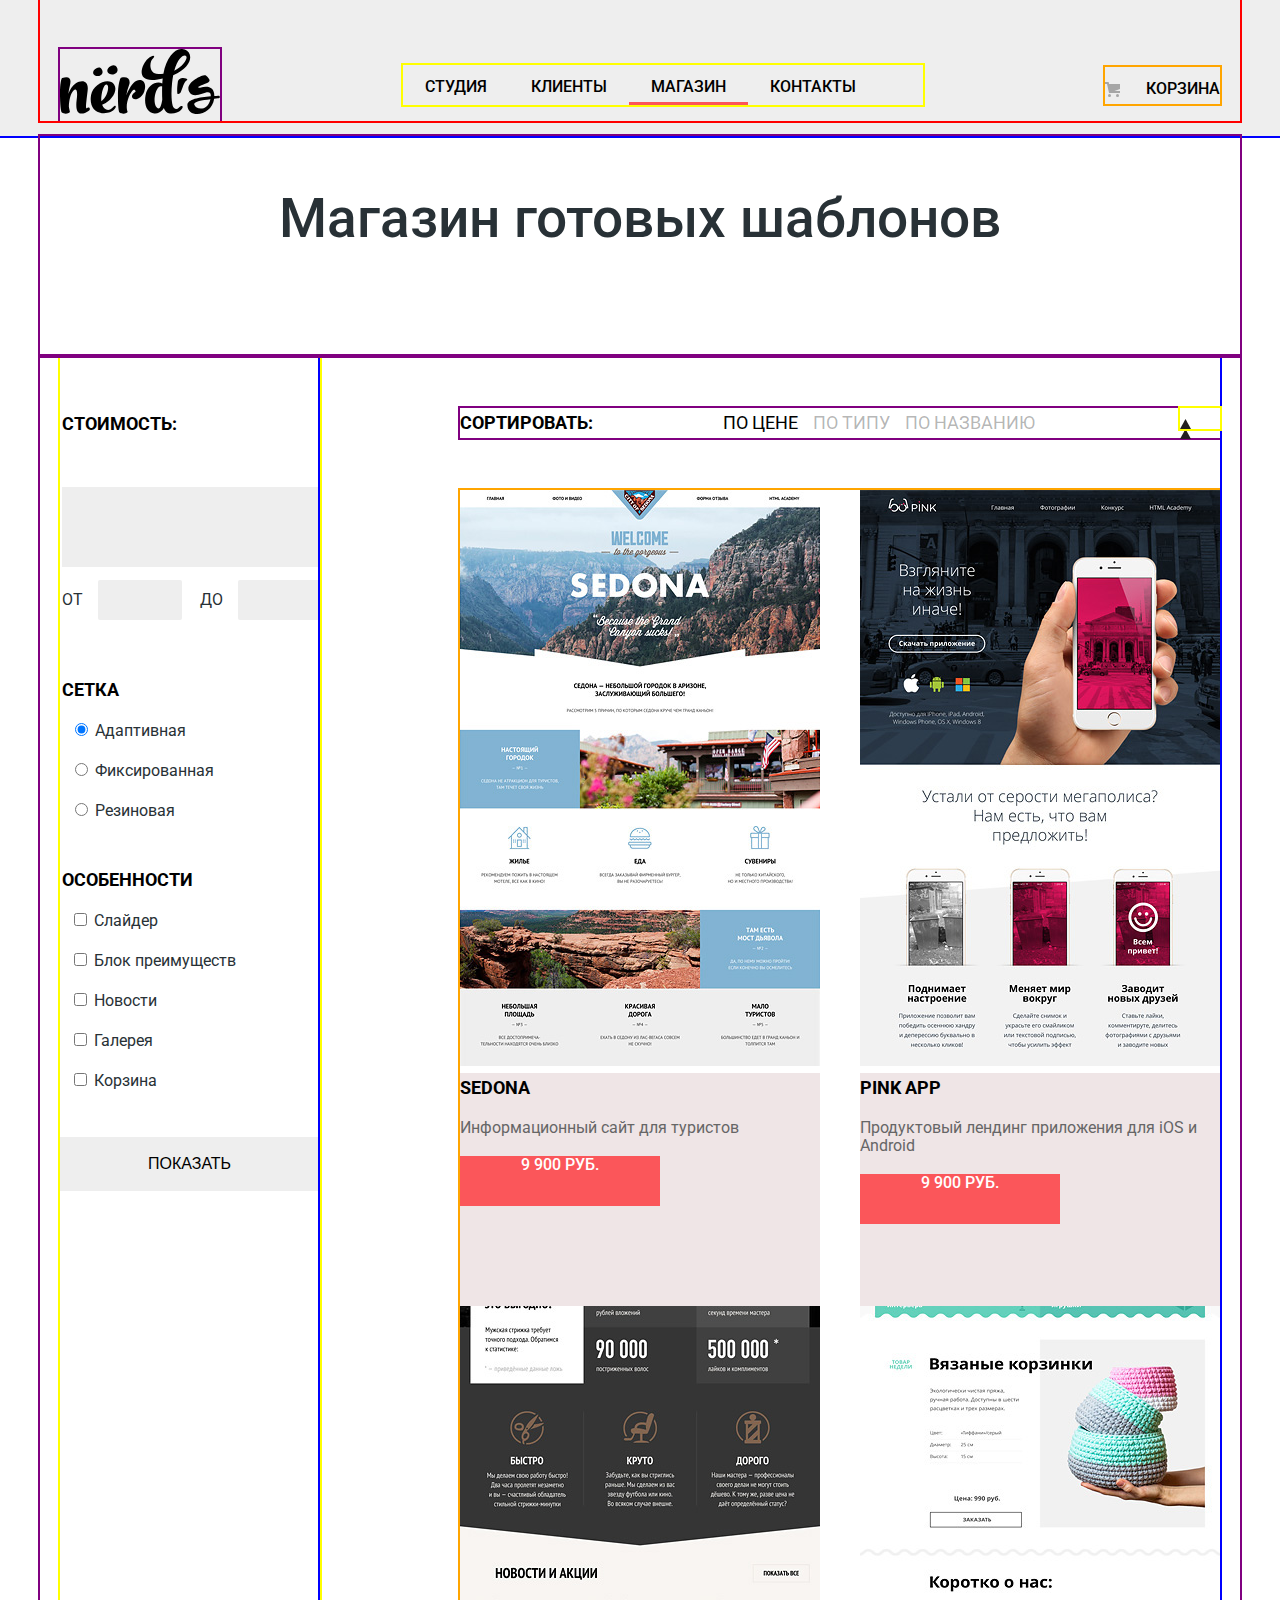
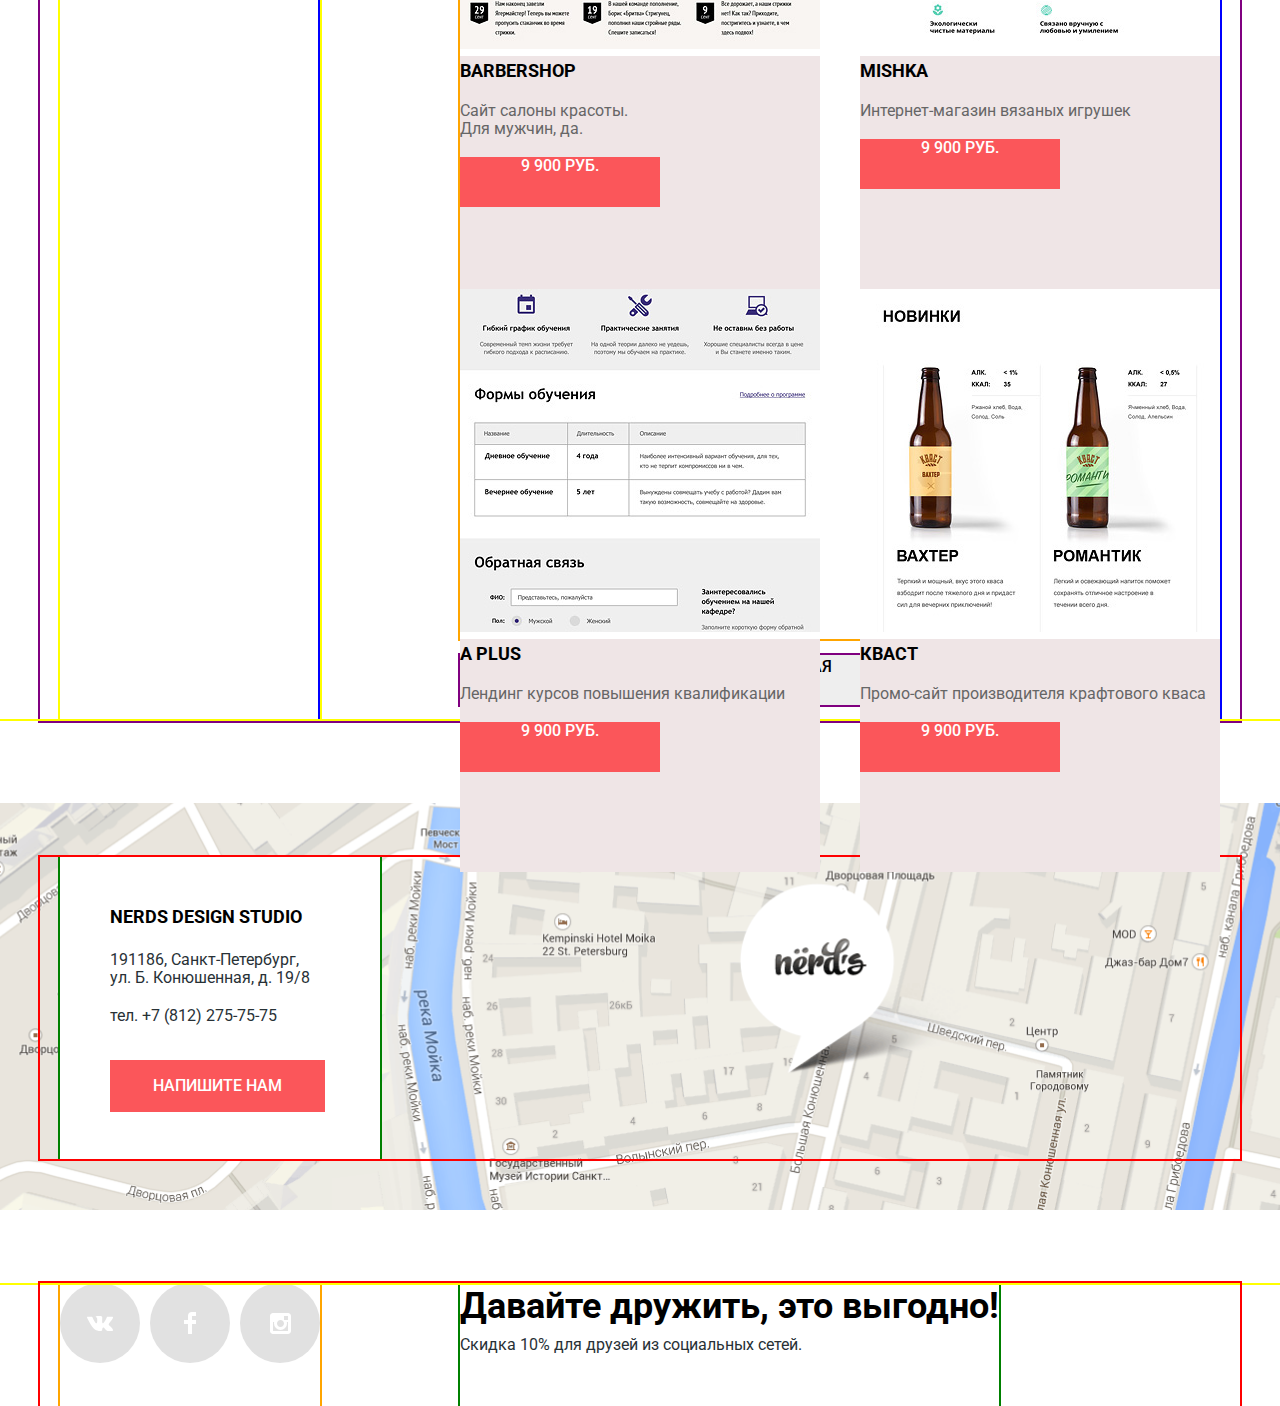
==== commit 96f9fa5e: "Сетки + стилизация" ====
--- a/catalog.html
+++ b/catalog.html
@@ -13,48 +13,42 @@
 
 	<header class="page_header">
 		<div class="container">
-			<div class="header_container">
-
-				<nav class="site_navigation">
-					<a href="index.html" class="header_logo">
-						<img src="img/nerds-logo.svg" alt="Логотип дизайн-студии Nerds" width="160" height="65">
-					</a>
-					<ul class="navigation">
-						<li><a href="#">Студия</a></li>
-						<li><a href="#">Клиенты</a></li>
-						<li><a href="#" class="navigation_current">Магазин</a></li>
-						<li><a href="#">Контакты</a></li>
-					</ul>
-				</nav>
-
+			<nav class="site_navigation">
+				<a class="header_logo">
+					<img src="img/nerds-logo.svg" alt="Логотип дизайн-студии Nerds" width="160" height="65">
+				</a>
+				<ul class="navigation">
+					<li><a href="#">Студия</a></li>
+					<li><a href="#">Клиенты</a></li>
+					<li><a href="catalog.html" class="navigation_current">Магазин</a></li>
+					<li><a href="#">Контакты</a></li>
+				</ul>
 				<div class="cart">
 					<a href="#">Корзина</a>
 				</div>
-			
-			</div>
+			</nav>
 		</div>
 	</header>
 	
-	<main>
-		<div class="catalogue_header">
-			<div class="container">
-				<h1 class="title_catalog">Магазин готовых шаблонов</h1>
-			</div>
-		</div>
-		
+	<main class="inner_page">
 		<div class="container">
-			<div class="content_container">
-				<div class="filters">
-
-					<div class="price_filter">
-						<fieldset>
-							<legend class="filter_title">Стоимость</legend>
-							<div>
-								<span class="price_marker"></span>
-								<span class="price_marker"></span>
-								<span class="price_range"></span>
-							</div>
-
+			<h1 class="title_catalog">Магазин готовых шаблонов</h1>
+		</div>
+
+		<div class="main_content">
+
+		</div>
+		<div class="container">
+			<div class="filters">
+
+				<div class="price_filter">
+					<fieldset class="group_filter">
+						<legend class="filter_title">Стоимость:</legend>
+						<div class="price_range">
+							<span class="price_marker"></span>
+							<span class="price_marker"></span>
+						</div>
+						<div class="price_inputs">
 							<label class="price_label">
 								от
 								<input type="text" name="price_from">
@@ -64,162 +58,173 @@
 								до
 								<input type="text" name="price_under">
 							</label>
-
-						</fieldset>
-					</div>
-
-					<form class="custom_filter" method="get" action="#">
-
-						<fieldset>
-							<legend class="filter_title">Сетка</legend>
-
-							<input type="radio" name="scheme_type" id="adaptive" class="filter_input" checked>
-							<label for="adaptive">Адаптивная</label>
-
-							<input type="radio" name="scheme_type" id="fixed" class="filter_input">
-							<label for="fixed">Фиксированная</label>
-
-							<input type="radio" name="scheme_type" id="flex" class="filter_input">
-							<label for="flex">Резиновая</label>
-						</fieldset>
-
-						<fieldset>
-							<legend class="filter_title">Особенности</legend>
-
-							<input type="checkbox" name="spec_slider" id="slider" class="filter_input">
-							<label for="slider">Слайдер</label>
-
-							<input type="checkbox" name="spec_benefits" id="benefits" class="filter_input">
-							<label for="benefits">Блок преимуществ</label>
-
-							<input type="checkbox" name="spec_news" id="news" class="filter_input">
-							<label for="news">Новости</label>
-
-							<input type="checkbox" name="spec_gallery" id="gallery" class="filter_input">
-							<label for="gallery">Галерея</label>
-
-							<input type="checkbox" name="spec_cart" id="cart" class="filter_input">
-							<label for="cart">Корзина</label>
-						</fieldset>
-
-						<button type="submit" class="button filter_button">Показать</button>
-
-					</form>
+						</div>
+
+
+					</fieldset>
+				</div>
+
+				<form class="custom_filter" method="get" action="#">
+
+					<fieldset class="group_filter">
+						<legend class="filter_title">Сетка</legend>
+						<ul class="canvas_filter">
+							<li>
+								<input type="radio" name="scheme_type" id="adaptive" class="filter_input" checked>
+								<label for="adaptive">Адаптивная</label>
+							</li>
+							<li>
+								<input type="radio" name="scheme_type" id="fixed" class="filter_input">
+								<label for="fixed">Фиксированная</label>
+							</li>
+							<li>
+								<input type="radio" name="scheme_type" id="flex" class="filter_input">
+								<label for="flex">Резиновая</label>
+							</li>
+						</ul>
+					</fieldset>
+
+					<fieldset class="group_filter">
+						<legend class="filter_title">Особенности</legend>
+
+						<ul class="specs_filter">
+							<li>
+								<input type="checkbox" name="spec_slider" id="slider" class="filter_input">
+								<label for="slider">Слайдер</label>
+							</li>
+							<li>
+								<input type="checkbox" name="spec_benefits" id="benefits" class="filter_input">
+								<label for="benefits">Блок преимуществ</label>
+							</li>
+							<li>
+								<input type="checkbox" name="spec_news" id="news" class="filter_input">
+								<label for="news">Новости</label>
+							</li>
+							<li>
+								<input type="checkbox" name="spec_gallery" id="gallery" class="filter_input">
+								<label for="gallery">Галерея</label>
+							</li>
+							<li>
+								<input type="checkbox" name="spec_cart" id="cart" class="filter_input">
+								<label for="cart">Корзина</label>
+							</li>
+						</ul>
+					</fieldset>
+
+					<button type="submit" class="button filter_button">Показать</button>
+
+				</form>
+			</div>	
+
+			<div class="product_display">
+
+				<nav class="sort_products">
+
+					<span class="sort_products_title">Сортировать:</span>
+					<ul class="sort_products_criterias">
+						<li><a href="catalog.html" class="sort_link current_sort">По цене</a></li>
+						<li><a href="#" class="sort_link">По типу</a></li>
+						<li><a href="#" class="sort_link">По названию</a></li>
+					</ul>
+
+					<ul class="sort_products_numerous">
+						<li><a href="catalog.html" class="current_sort">По убыванию</a></li>
+						<li><a href="#">По возрастанию</a></li>
+					</ul>
+
+				</nav>
+
+				<div class="catalogue">
+					<article class="product_item">
+						<img src="img/img-sedona.jpg" alt="Шаблон Sedona" width="360" height="576">
+						<div class="overlay">
+							<a href="#" class="item_title">Sedona</a>
+							<p class="product_info">Информационный сайт для туристов</p>
+							<a href="#" class="button price_button">9 900 руб.</a>
+						</div>
+					</article>
+
+					<article>
+						<img src="img/img-pink.jpg" alt="Шаблон Pink" width="360" height="576">
+						<div class="overlay">
+							<a href="#" class="item_title">Pink App</a>
+							<p class="product_info">Продуктовый лендинг приложения для iOS и Android</p>
+							<a href="#" class="button price_button">9 900 руб.</a>
+						</div>
+					</article>
+
+					<article>
+						<img src="img/img-barbershop.jpg" alt="Шаблон Borodinski" width="360" height="576">
+						<div class="overlay">
+							<a href="#" class="item_title">Barbershop</a>
+							<p class="product_info">
+								Сайт салоны красоты. <br>
+								Для мужчин, да.
+							</p>
+							<a href="#" class="button price_button">9 900 руб.</a>
+						</div>
+					</article>
+
+					<article>
+						<img src="img/img-mishka.jpg" alt="Шаблон Mishka" width="360" height="576">
+						<div class="overlay">
+							<a href="#" class="item_title">Mishka</a>
+							<p class="product_info">Интернет-магазин вязаных игрушек</p>
+							<a href="#" class="button price_button">9 900 руб.</a>
+						</div>
+					</article>
+
+					<article>
+						<img src="img/img-aplus.jpg" alt="Шаблон A Plus" width="360" height="576">
+						<div class="overlay">
+							<a href="#" class="item_title">A Plus</a>
+							<p class="product_info">Лендинг курсов повышения квалификации</p>
+							<a href="#" class="button price_button">9 900 руб.</a>
+						</div>
+					</article>
+
+					<article>
+						<img src="img/img-kvast.jpg" alt="Шаблон Кваст" width="360" height="576">
+						<div class="overlay">
+							<a href="#" class="item_title">Кваст</a>
+							<p class="product_info">Промо-сайт производителя крафтового кваса</p>
+							<a href="#" class="button price_button">9 900 руб.</a>
+						</div>
+					</article>
+				</div>
+
+				<div class="pagination">
+					<ul class="pagination_list">
+						<li class="pagination_item active_page_btn"><a href="#">1</a></li>
+						<li class="pagination_item"><a href="#">2</a></li>
+						<li class="pagination_item"><a href="#">3</a></li>
+						<li class="pagination_next_page"><a href="#">Следующая</a></li>
+					</ul>					
 				</div>	
 
-				<div class="product_display">
-
-					<nav class="sort_products">
-
-						<span class="sort_products_title">Сортировать</span>
-						<ul class="sort_products_criterias">
-							<li><a href="#" class="sort_link current_sort">По цене</a></li>
-							<li><a href="#" class="sort_link">По типу</a></li>
-							<li><a href="#" class="sort_link">По названию</a></li>
-						</ul>
-
-						<ul class="sort_products_numerous">
-							<li><a href="#"><img src="img/max_less" alt="По убыванию"></a></li>
-							<li><a href="#"><img src="img/min_more" alt="По возрастанию"></a></li>
-						</ul>
-
-					</nav>
-
-					<div class="catalogue">
-						<article class="product-item">
-							<img src="img/img-sedona.jpg" alt="Шаблон Sedona" width="360" height="576">
-							<div class="overlay">
-								<a href="#" class="item_title">Sedona</a>
-								<p class="product_info">Информационный сайт для туристов</p>
-								<a href="#" class="button price_button">9 900 руб.</a>
-							</div>
-						</article>
-
-						<article>
-							<img src="img/img-pink.jpg" alt="Шаблон Pink" width="360" height="576">
-							<div class="overlay">
-								<a href="#" class="item_title">Pink App</a>
-								<p class="product_info">Продуктовый лендинг приложения для iOS и Android</p>
-								<a href="#" class="button price_button">9 900 руб.</a>
-							</div>
-						</article>
-
-						<article>
-							<img src="img/img-barbershop.jpg" alt="Шаблон Borodinski" width="360" height="576">
-							<div class="overlay">
-								<a href="#" class="item_title">Barbershop</a>
-								<p class="product_info">
-									Сайт салоны красоты. <br>
-									Для мужчин, да.
-								</p>
-								<a href="#" class="button price_button">9 900 руб.</a>
-							</div>
-						</article>
-
-						<article>
-							<img src="img/img-mishka.jpg" alt="Шаблон Mishka" width="360" height="576">
-							<div class="overlay">
-								<a href="#" class="item_title">Mishka</a>
-								<p class="product_info">Интернет-магазин вязаных игрушек</p>
-								<a href="#" class="button price_button">9 900 руб.</a>
-							</div>
-						</article>
-
-						<article>
-							<img src="img/img-aplus.jpg" alt="Шаблон A Plus" width="360" height="576">
-							<div class="overlay">
-								<a href="#" class="item_title">A Plus</a>
-								<p class="product_info">Лендинг курсов повышения квалификации</p>
-								<a href="#" class="button price_button">9 900 руб.</a>
-							</div>
-						</article>
-
-						<article>
-							<img src="img/img-kvast.jpg" alt="Шаблон Кваст" width="360" height="576">
-							<div class="overlay">
-								<a href="#" class="item_title">Кваст</a>
-								<p class="product_info">Промо-сайт производителя крафтового кваса</p>
-								<a href="#" class="button price_button">9 900 руб.</a>
-							</div>
-						</article>
-					</div>
-
-					<div class="pagination">
-						<ul class="pagination_list">
-							<li class="pagination_item active_page_btn"><a href="#">1</a></li>
-							<li class="pagination_item"><a href="#">2</a></li>
-							<li class="pagination_item"><a href="#">3</a></li>
-							<li class="pagination_next_page"><a href="#">Следующая</a></li>
-						</ul>					
-					</div>	
-
-				</div>
-			</div>
-		</div>
-
-
+			</div>
+		</div>
+	</main>
+
+
+	<footer>
 		<section class="contacts_info">
 			<div class="container">
 				<div class="contacts">
 					<h2 class="visually_hidden">Контакты дизайн-студии Nerds в городе Краснодаре</h2>
-					<h3 class="contacts_title">Nerds Design Studio</h2>
-						<p class="contacts_adress">
-							191186, Санкт-Петербург,<br>
-							ул. Б. Конюшенная, д. 19/8
-						</p>
-						<p class="contacts_telephone">тел. +7 (812) 275-75-75</p>
-						<a href="#modal" class="button contact_us_button">Напишите нам</a>
-					</div>
-				</div>
-			</section>	
-
-	</main>
-
-	<footer>
-		<div class="container">
-			<div class="footer_container">
-
-
+					<h3 class="contacts_title">Nerds Design Studio</h3>
+					<p class="contacts_adress">
+						191186, Санкт-Петербург,<br>
+						ул. Б. Конюшенная, д. 19/8
+					</p>
+					<p class="contacts_telephone">тел. +7 (812) 275-75-75</p>
+					<a href="#modal" class="button contact_us_button">Напишите нам</a>
+				</div>
+			</div>
+		</section>
+
+		<section class="get_social">
+			<div class="container">
 				<ul class="socials">
 					<li><a class="social_button button_vk" href="#">ВКонтакте</a></li>
 					<li><a class="social_button button_fb" href="#">Facebook</a></li>
@@ -230,12 +235,11 @@
 					<p class="socials_pros_title">Давайте дружить, это выгодно!</p>
 					<p class="socials_pros_info">Скидка 10% для друзей из социальных сетей.</p>
 				</div>
-				
-			</div>
-		</div>
+			</div>
+		</section>
 	</footer>
 
-	<section class="modal modal_contact_us" id="modal">
+	<!--<section class="modal modal_contact_us" id="modal">
 		<h2 class="modal_title">Напишите нам</h2>
 		<button type="button" class="modal_close_button">Закрыть</button>
 		<form class="contact_us_form" method="post">
@@ -254,7 +258,7 @@
 
 			<button type="submit" class="button modal_button">Отправить</button>			
 		</form>
-	</section>
+	</section>-->
 
 </body>
 </html>
--- a/css/style.css
+++ b/css/style.css
@@ -1,5 +1,5 @@
 body {
-	/*position: relative;*/
+	position: relative;
 	margin: 0;
 	padding: 0;
 	font-family: "Roboto", Arial, sans-serif;
@@ -18,7 +18,7 @@
 	width: 100%;
 	height: 100%;
 	z-index: 99;
-	opacity: 0.5;
+	opacity: 0.3;
 	background: url("../img/nerds-catalog.jpg") no-repeat 50% 0;
  }*/
 
@@ -27,127 +27,289 @@
 }
 
 .container {
-	display: flex;
 	width: 1160px;
 	padding-left: 20px;
 	padding-right: 20px;
-	margin: auto;
-	flex-direction: column;
+	margin: 0 auto;
 
 	outline: 2px solid red;
 }
 
 .page_header {
-	display: flex;
-
+	padding-bottom: 15px;
 	outline: 2px solid blue;
 }
 
+
 .site_navigation {
 	display: flex;
-}
-
-.header_container {
-	display: flex;
-	width: 1160px;
 	justify-content: space-between;
-	padding-top: 50px;
-
-	outline: 2px solid green;
+	padding-top: 49px;
+
 }
 
 .header_logo {
+	outline: 2px solid purple;
 	width: 160px;
-
-	outline: 2px solid purple;
 }
 
 .navigation {
 	display: flex;
-	width: 640px;
-	justify-content: space-around;
+	width: 520px;
+	align-self: center;
+	margin: 0px;
+	flex-wrap: wrap;
 
 	outline: 2px solid yellow;
 }
 
 .cart {
-	width: 160px;
-	text-align: right;
-	justify-content: flex-end;
+	align-self: center;
 
 	outline: 2px solid orange;
 }
 
+.slider {
+	height: 410px;
+
+		outline: 2px dashed green;
+
+}
+
+.slider .container {
+	position: relative;
+
+}
+
+.slider_controls {
+	position: absolute;
+	left: 46%;
+	bottom: 96px;
+	display: flex;
+}
+
+.slider_control_button {
+	width: 18px;
+	height: 18px;
+	border: 4px solid #fff;
+	background-color: #fff;
+	border-radius: 11px;
+	margin-right: 17px;
+
+}
+
+.slider_control_button:last-child {
+	margin-right: 0px;
+}
+
 .slide_text {
-	display: flex;
-	flex-direction: column;
 	width: 380px;
 
 	min-height: 425px;
 	outline: 2px solid yellow;
 }
 
+.services {
+	padding: 80px 0;
+}
+
 .services_list {
 	display: flex;
 	width: 1120px;
 	flex-direction: row;
+	margin: 0;
 
 	outline: 2px solid green;
-	min-height: 490px;
+}
+
+.service_item {
+	margin-right: 100px;
+	width: 300px;
+}
+
+.service_item:last-child {
+	margin-left: 0;
+}
+
+.title_services {
+	padding: 17px 0;
+	margin: 0px;
+}
+
+.service_description {
+	margin: 0px;
+	padding-bottom: 29px;
 }
 
 .about_us {
 	display:flex;
-	min-height: 510px;
+	justify-content: space-between;
+	padding: 40px 0 50px 0;
 
 	outline: 2px solid black;
 }
 
+.about_us_description {
+	margin: 0;
+	padding-bottom: 40px;
+}
+
+.service_scope_title,
+.service_scope_list,
 .clients_list {
-	display: flex;
-	min-height: 180px;
+	margin: 0;
+}
+
+.service_scope_title {
+	padding-bottom: 25px;
+}
+
+.service_scope_list li {
+	padding: 0 0 24px 35px;
+}
+
+.about_us_statistic {
+	width: 360px;
+}
+
+.statistics_header {
+	margin-top: 33px;
+	padding-bottom: 45px;
+}
+
+.clients_list {
+	display: flex;
+	padding: 46px 0 43px;
 
 	outline: 2px solid purple;
 }
 
+.clients_list li {
+	width: 260px;
+	margin-right: 40px;
+	text-align: center;
+	align-self: center;
+}
+
+.clients_list li:last-child {
+	margin-right: 0px;
+}
+
+
 .contacts_info {
-	display: flex;
-	min-height: 500px;
+	padding: 82px 0 70px;
+	background: url("../img/map.png") no-repeat 50% 50%;
+	background-size: auto 415px;
+	background-clip: content-box;
 
 	outline: 2px solid yellow;
 }
 
-.footer_container {
-	display: flex;
-
-	outline: 2px solid blue;
+.contacts {
+	width: 220px;
+	background-color: #fff;
+	margin: 54px 0;
+	padding: 45px 50px 47px 50px;
+	line-height: 18px;
+
+	outline: 2px solid green;
+}
+
+.contacts_title {
+	padding-bottom: 19px;
+	line-height: 30px;
+}
+
+.contacts_adress {
+	padding-bottom: 20px;
+}
+
+.contacts_telephone {
+	padding-bottom: 35px;
+}
+
+.contacts_title,
+.contacts_adress,
+.contacts_telephone,
+.socials,
+.socials_pros_title,
+.socials_pros_info {
+	margin: 0;
+}
+
+.contact_us_button {
+	padding: 17px 43px;
+}
+
+.get_social .container {
+	display: flex;
 }
 
 .socials {
-	display: flex;
+	outline: 2px solid orange;
 	width: 260px;
-
-	outline: 2px solid orange;
+	display: flex;
+	justify-content: space-between;
+	 flex-wrap: wrap;
+}
+
+a.social_button {
+	display: inline-block;
+	width: 80px;
+	height: 80px;
+	border-radius: 50%;
+	color: transparent;
+	background-color: #e1e1e1;
+}
+
+.social_button:hover {
+	background-color: #e74246;
+}
+
+.social_button:active {
+	background-color: #d7373b;
+	opacity: 0.3;
+}
+
+.button_vk {
+	background: url("../img/vk-icon.svg") no-repeat 50% 50%;
+}
+
+.button_fb {
+	background: url("../img/fb-icon.svg") no-repeat 50% 50%;
+}
+
+.button_insta {
+	background: url("../img/insta-icon.svg") no-repeat 50% 50%;;
 }
 
 .socials_pros {
-
-	display: flex;
 	margin-left: 140px;
-	flex-direction: column;
 
 	outline: 2px solid green;
 }
 
+.socials_pros_title {
+	font-size: 36px;
+	line-height: 36px;
+	font-weight: 700;
+	color: #000;
+	padding: 5px 0 10px;
+}
+
+.socials_pros_info {
+	line-height: 22px;
+	margin-bottom: 50px;
+}
+
 .catalogue_header {
 	display: flex;
-
-	min-height: 240px;
 	outline: 2px solid green;
 }
 
-.content_container {
-	display: flex;
+main.inner_page .container {
+	display: flex;
+	justify-content: space-between;
 
 	outline: 2px solid purple;
 }
@@ -156,27 +318,140 @@
 	display: flex;
 	flex-direction: column;
 	width: 260px;
+	margin: 0;
 
 	outline: 2px solid yellow;	
 }
 
+.group_filter {
+	border: none;
+	padding: 0;
+}
+
+.price_filter {
+	padding-top: 53px;
+	margin-bottom: 55px;
+}
+
+.price_filter .filter_title {
+	padding-bottom: 48px;
+}
+
+.price_range {
+	width: 260px;
+	height: 80px;
+	background-color: #eeeeee;
+	margin-bottom: 13px;
+}
+
+.price_filter input[type="text"] {
+	max-width: 80px;
+	height: 38px;
+	background-color: #eee;
+	border: none;
+	border-radius: 2px;
+	margin-left: 11px;
+	line-height: 22px;
+	text-align: center;
+}
+
+.price_inputs {
+	display: flex;
+	justify-content: space-between;
+}
+
+.canvas_filter,
+.specs_filter {
+	margin: 0 0 44px;
+}
+
+.canvas_filter li,
+.specs_filter li {
+	margin: 0 0 19px 8px;
+}
+
+.custom_filter .filter_title {
+	padding-bottom: 15px;
+}
+
 .product_display {
-	display: flex;
-	flex-direction: column;
-	width: 760px;
-	margin-left: 140px;
+	padding-left: 140px;
+	margin: 0;
 
 	outline: 2px solid blue;	
 }
 
+.product_item {
+	position: relative;
+	width: 360px;
+	height: 575px;
+}
+
+.overlay {
+	position: absolute;
+	width: 360px;
+	height: 233px;
+}
+
+.item_title {
+	text-align: center;
+	margin: 30px 0 20px 0;
+}
+
 .sort_products {
-	display: flex;
+	margin: 52px 0;
+	display: flex;
+	justify-content: space-between;
 
 	outline: 2px solid purple;	
 }
 
+.sort_products_criterias {
+	display: flex;
+	justify-content: center;
+	margin: 0;
+	font-size: 14px;
+	line-height: 18px;
+	padding-left: 50px;
+}
+
+.sort_products_criterias li {
+	margin-right: 15px;
+
+}
+
+.sort_products_numerous {
+	position: relative;
+	width: 40px;
+	height: 10px;
+	
+	margin: 0;
+	padding-top: 11px;
+
+	outline: 2px solid yellow;
+}
+
+.sort_products_numerous a {
+	display: flex;
+	justify-content: space-between;
+	width: 11px;
+	height: 10px;
+	color: transparent;
+	margin: 0;
+
+}
+
+.sort_products_numerous a:first-child {
+	background: url("../img/icon-down-dir.svg") no-repeat left bottom;
+}	
+
+.sort_products_numerous a:last-child {
+	background: url("../img/icon-up-dir.svg") no-repeat right bottom;
+}	
+
 .catalogue {
 	display: flex;
+	justify-content: space-between;
 	flex-wrap: wrap;
 
 	outline: 2px solid orange;	
@@ -195,8 +470,11 @@
 .clients_list,
 .socials,
 .sort_products_criterias,
-.sort_products_numerous {
+.sort_products_numerous,
+.canvas_filter,
+.specs_filter {
 	list-style: none;
+	padding-left: 0;
 }
 
 .page_header,
@@ -212,6 +490,23 @@
 	color: #000;
 	line-height: 30px;
 	font-weight: 500;
+	padding: 7px 22px 0 22px;
+}
+
+.cart a {
+	position: relative;
+	padding-right: 0px;
+	padding-left: 41px;
+}
+
+.cart a::before {
+	content:"";
+	position: absolute;
+	top: 15px;
+	left: 0px;
+	width: 15px;
+	height: 15px;
+	background: url("../img/cart-icon.svg") no-repeat 0 0;
 }
 
 .navigation a:hover,
@@ -246,16 +541,21 @@
 }
 
 .slide_title {
-	font-size: 45px;
-	line-height: 45px;
-	color: #000;
+	font-size: 55px;
+	line-height: 55px;
+	font-weight: 500;
+	color: #000;
+	margin: 0 0;
+	padding: 57px 0 26px 0; 
+}
+
+.slide_description {
+	padding-bottom: 37px;
+	margin: 0;
 }
 
 .slide_button {
-	display: inline-block;
-	width: 240px;
-	height: 50px;
-	background-color: #fb565a;
+	padding: 17px 54px;
 	text-align: center;
 }
 
@@ -269,7 +569,9 @@
 }
 
 .slide_first {
-	background: url("../img/slide_first.png") no-repeat;
+	background: url("../img/slide_first.png") no-repeat right top;
+
+	outline: 2px dashed orange;
 }
 
 .slide_second {
@@ -289,11 +591,7 @@
 }
 
 .site_button {
-	display: inline-block;
-	background-color: #fb565a;
-	width: 160px;
-	height: 50px;
-	text-align: center;
+	padding: 17px 40px;
 }
 
 .site_button:hover {
@@ -306,11 +604,8 @@
 }
 
 .app_button {
-	display: inline-block;
+	padding: 17px 40px;
 	background-color: #00ca74;
-	width: 160px;
-	height: 50px;
-	text-align: center;
 }
 
 .app_button:hover {
@@ -323,11 +618,8 @@
 }
 
 .visuals_button {
-	display: inline-block;
+	padding: 17px 40px;
 	background-color: #efc84a;
-	width: 160px;
-	height: 50px;
-	text-align: center;
 }
 
 .visuals_button:hover {
@@ -369,67 +661,20 @@
 	opacity: 0.2;
 }
 
-.social_button {
-	display: inline-block;
-	color: transparent;
-	background-color: #e1e1e1;
-}
-
-.social_button:hover {
-	background-color: #e74246;
-}
-
-.social_button:active {
-	background-color: #d7373b;
-	opacity: 0.3;
-}
-
-.button_vk {
-	background-image: url("../img/vk-icon.svg");
-	background-repeat: no-repeat;
-}
-
-.button_fb {
-	background-image: url("../img/fb-icon.svg");
-	background-repeat: no-repeat;
-}
-
-.button_insta {
-	background-image: url("../img/insta-icon.svg");
-	background-repeat: no-repeat;
-}
-
-.socials_pros_title {
-	font-size: 36px;
-	line-height: 36px;
-	font-weight: 700;
-	color: #000;
-}
-
-.socials_pros_info {
-	line-height: 22px;
-
-}
-
-.contact_us_button {
-	display: inline-block;
-	background-color: #fb565a;
-	width: 220px;
-	height: 50px;
-	text-align: center;
-}
-
 .title_home {
 	font-size: 45px;
 	line-height: 45px;
 	font-weight: 700;
 	color: #000;
+	padding: 37px 0 31px;
+	margin: 0;
 }
 
 .title_catalog {
 	font-size: 55px;
 	line-height: 55px;
-	font-weight: 700;
+	font-weight: 500;
+	margin: 55px auto 110px;
 }
 
 .price_label {
@@ -458,12 +703,12 @@
 }
 
 .filter_button {
-	width: 260px;
-	height: 50px;
-	color: #000;
-	background-color: #eeeeee;
+	padding: 18px 88px;
+	margin-top: 2px;
+	color: #000;
+	background-color: #eee;
 	border: none;
-	text-align: center;
+	font-size: 16px;
 }
 
 .filter_button:hover {
@@ -626,20 +871,9 @@
 	color: #000;	
 }
 
-.contacts_info {
-	background-image: url("../img/map.png");
-	background-repeat: no-repeat; 
-}
-
-.contacts {
-	display: flex;
-	width: 320px;
-	height: 310px;
-	flex-direction: column;
-	background-color: #fff;
-
-	outline: 2px solid green;
-}
+
+
+
 
 .visually_hidden {
 	position: absolute;
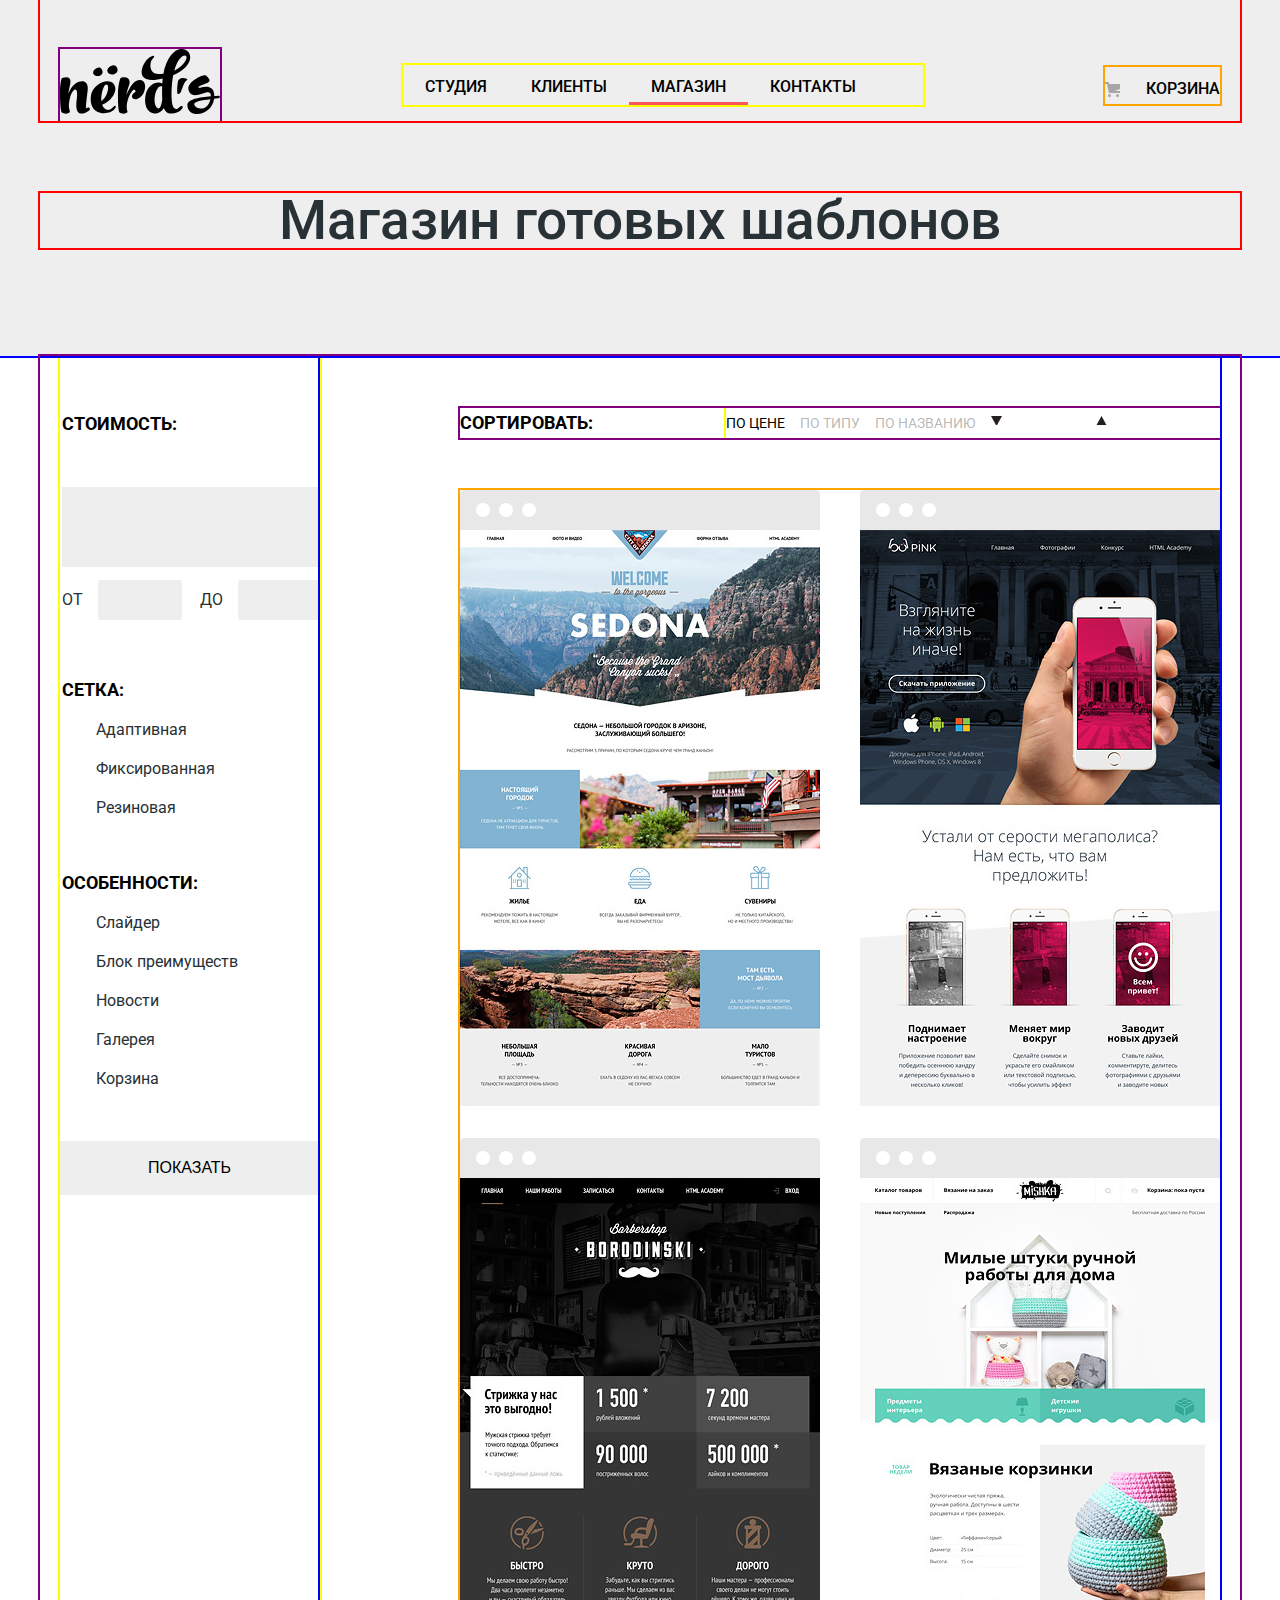
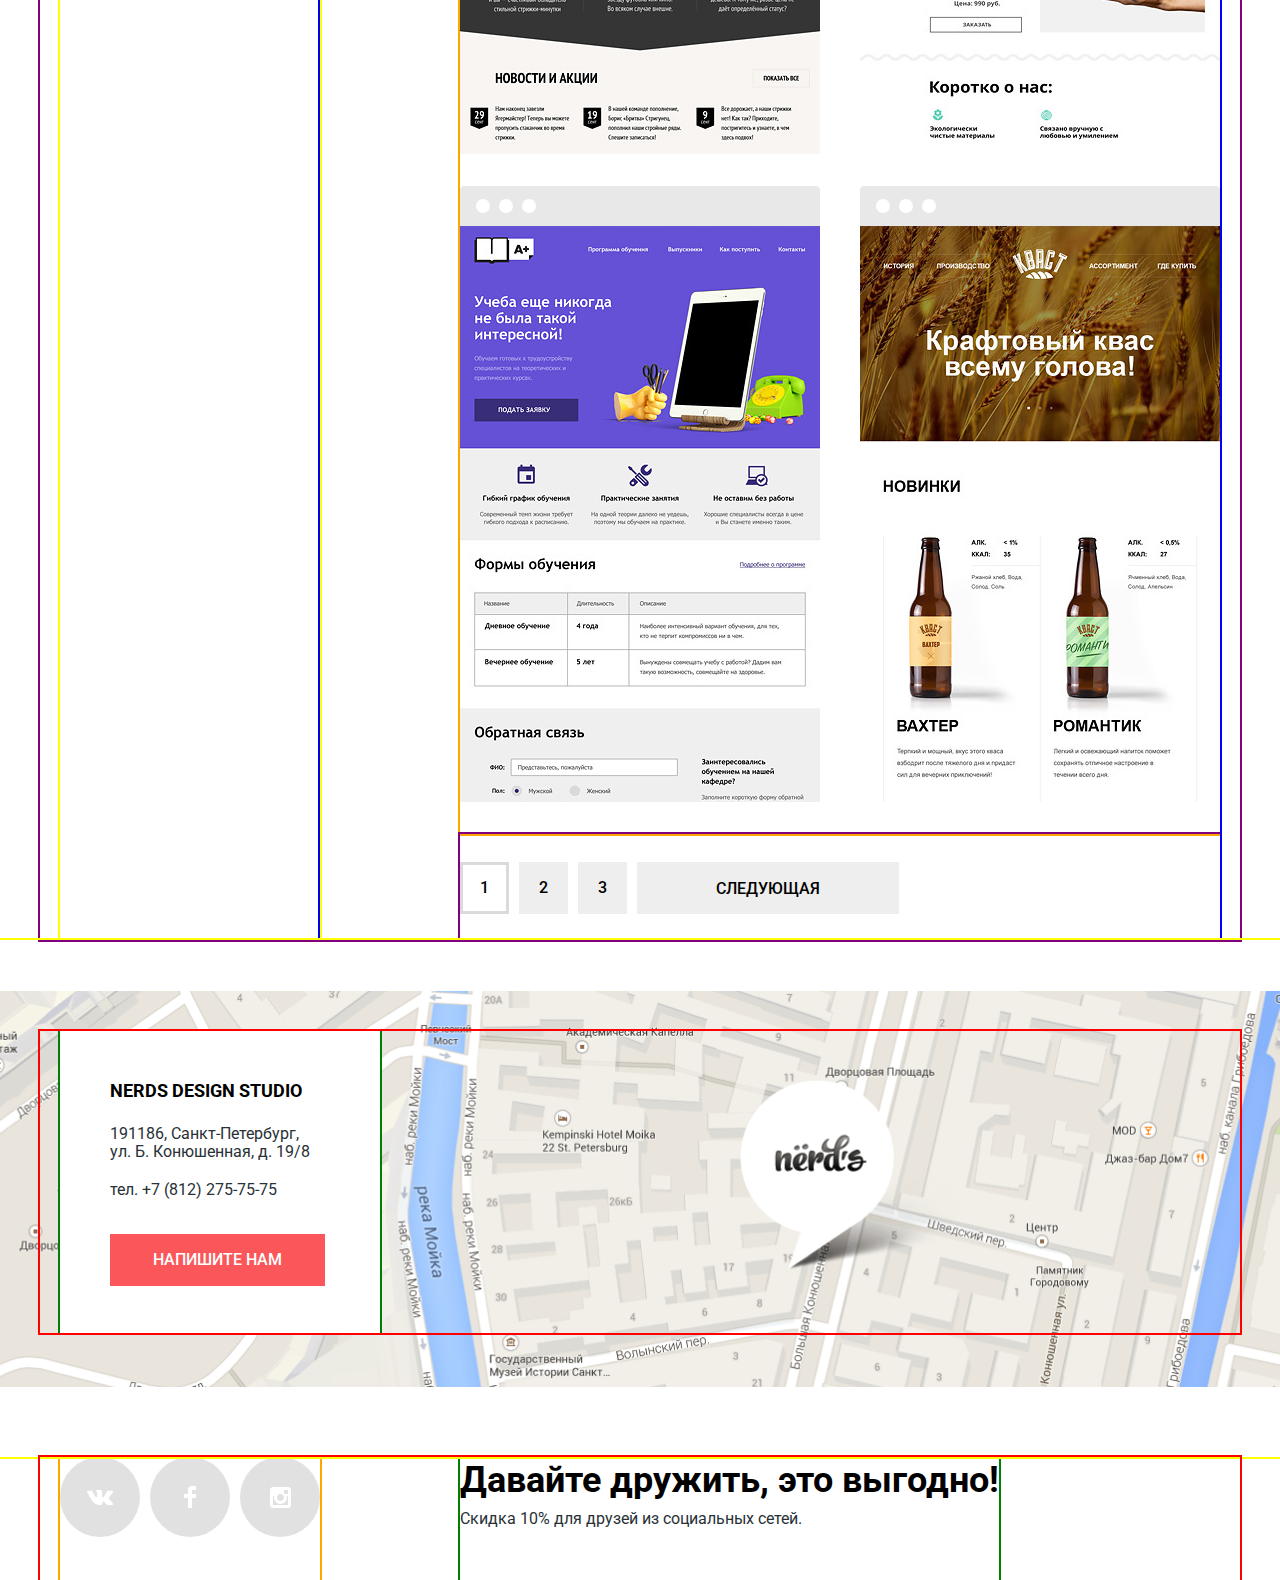
==== commit bb52c472: "Правки" ====
--- a/catalog.html
+++ b/catalog.html
@@ -14,7 +14,7 @@
 	<header class="page_header">
 		<div class="container">
 			<nav class="site_navigation">
-				<a class="header_logo">
+				<a class="header_logo" href="index.html">
 					<img src="img/nerds-logo.svg" alt="Логотип дизайн-студии Nerds" width="160" height="65">
 				</a>
 				<ul class="navigation">
@@ -28,16 +28,12 @@
 				</div>
 			</nav>
 		</div>
+		<div class="container">
+			<h1 class="title_catalog">Магазин готовых шаблонов</h1>
+		</div>
 	</header>
 	
 	<main class="inner_page">
-		<div class="container">
-			<h1 class="title_catalog">Магазин готовых шаблонов</h1>
-		</div>
-
-		<div class="main_content">
-
-		</div>
 		<div class="container">
 			<div class="filters">
 
@@ -67,45 +63,45 @@
 				<form class="custom_filter" method="get" action="#">
 
 					<fieldset class="group_filter">
-						<legend class="filter_title">Сетка</legend>
+						<legend class="filter_title">Сетка:</legend>
 						<ul class="canvas_filter">
 							<li>
-								<input type="radio" name="scheme_type" id="adaptive" class="filter_input" checked>
+								<input type="radio" name="scheme_type" id="adaptive" class="filter_input visually_hidden" checked>
 								<label for="adaptive">Адаптивная</label>
 							</li>
 							<li>
-								<input type="radio" name="scheme_type" id="fixed" class="filter_input">
+								<input type="radio" name="scheme_type" id="fixed" class="filter_input visually_hidden">
 								<label for="fixed">Фиксированная</label>
 							</li>
 							<li>
-								<input type="radio" name="scheme_type" id="flex" class="filter_input">
+								<input type="radio" name="scheme_type" id="flex" class="filter_input visually_hidden">
 								<label for="flex">Резиновая</label>
 							</li>
 						</ul>
 					</fieldset>
 
 					<fieldset class="group_filter">
-						<legend class="filter_title">Особенности</legend>
+						<legend class="filter_title">Особенности:</legend>
 
 						<ul class="specs_filter">
 							<li>
-								<input type="checkbox" name="spec_slider" id="slider" class="filter_input">
+								<input type="checkbox" name="spec_slider" id="slider" class="filter_input visually_hidden">
 								<label for="slider">Слайдер</label>
 							</li>
 							<li>
-								<input type="checkbox" name="spec_benefits" id="benefits" class="filter_input">
+								<input type="checkbox" name="spec_benefits" id="benefits" class="filter_input visually_hidden">
 								<label for="benefits">Блок преимуществ</label>
 							</li>
 							<li>
-								<input type="checkbox" name="spec_news" id="news" class="filter_input">
+								<input type="checkbox" name="spec_news" id="news" class="filter_input visually_hidden">
 								<label for="news">Новости</label>
 							</li>
 							<li>
-								<input type="checkbox" name="spec_gallery" id="gallery" class="filter_input">
+								<input type="checkbox" name="spec_gallery" id="gallery" class="filter_input visually_hidden">
 								<label for="gallery">Галерея</label>
 							</li>
 							<li>
-								<input type="checkbox" name="spec_cart" id="cart" class="filter_input">
+								<input type="checkbox" name="spec_cart" id="cart" class="filter_input visually_hidden">
 								<label for="cart">Корзина</label>
 							</li>
 						</ul>
@@ -121,42 +117,39 @@
 				<nav class="sort_products">
 
 					<span class="sort_products_title">Сортировать:</span>
-					<ul class="sort_products_criterias">
+					<ul class="sort_products_opts">
 						<li><a href="catalog.html" class="sort_link current_sort">По цене</a></li>
 						<li><a href="#" class="sort_link">По типу</a></li>
 						<li><a href="#" class="sort_link">По названию</a></li>
+						<li><a href="#" class="sort_icon_down current_sort_icon">По убыванию</a></li>
+						<li><a href="#" class="sort_icon_up">По возрастанию</a></li>
 					</ul>
 
-					<ul class="sort_products_numerous">
-						<li><a href="catalog.html" class="current_sort">По убыванию</a></li>
-						<li><a href="#">По возрастанию</a></li>
-					</ul>
-
 				</nav>
 
 				<div class="catalogue">
 					<article class="product_item">
 						<img src="img/img-sedona.jpg" alt="Шаблон Sedona" width="360" height="576">
 						<div class="overlay">
-							<a href="#" class="item_title">Sedona</a>
-							<p class="product_info">Информационный сайт для туристов</p>
-							<a href="#" class="button price_button">9 900 руб.</a>
-						</div>
-					</article>
-
-					<article>
+							<h2 class="item_title"><a href="#" class="item_title_link">Sedona</a></h2>
+							<p class="product_info">Информационный сайт<br> для туристов</p>
+							<a href="#" class="button price_button">9 900 руб.</a>
+						</div>
+					</article>
+
+					<article class="product_item">
 						<img src="img/img-pink.jpg" alt="Шаблон Pink" width="360" height="576">
 						<div class="overlay">
-							<a href="#" class="item_title">Pink App</a>
-							<p class="product_info">Продуктовый лендинг приложения для iOS и Android</p>
-							<a href="#" class="button price_button">9 900 руб.</a>
-						</div>
-					</article>
-
-					<article>
+							<h2 class="item_title"><a href="#" class="item_title_link">Pink App</a></h2>
+							<p class="product_info">Продуктовый лендинг<br> приложения для iOS и Android</p>
+							<a href="#" class="button price_button">9 900 руб.</a>
+						</div>
+					</article>
+
+					<article class="product_item">
 						<img src="img/img-barbershop.jpg" alt="Шаблон Borodinski" width="360" height="576">
 						<div class="overlay">
-							<a href="#" class="item_title">Barbershop</a>
+							<h2 class="item_title"><a href="#" class="item_title_link">Barbershop</a></h2>
 							<p class="product_info">
 								Сайт салоны красоты. <br>
 								Для мужчин, да.
@@ -165,29 +158,29 @@
 						</div>
 					</article>
 
-					<article>
+					<article class="product_item">
 						<img src="img/img-mishka.jpg" alt="Шаблон Mishka" width="360" height="576">
 						<div class="overlay">
-							<a href="#" class="item_title">Mishka</a>
-							<p class="product_info">Интернет-магазин вязаных игрушек</p>
-							<a href="#" class="button price_button">9 900 руб.</a>
-						</div>
-					</article>
-
-					<article>
+							<h2 class="item_title"><a href="#" class="item_title_link">Mishka</a></h2>
+							<p class="product_info">Интернет-магазин<br> вязаных игрушек</p>
+							<a href="#" class="button price_button">9 900 руб.</a>
+						</div>
+					</article>
+
+					<article class="product_item">
 						<img src="img/img-aplus.jpg" alt="Шаблон A Plus" width="360" height="576">
 						<div class="overlay">
-							<a href="#" class="item_title">A Plus</a>
-							<p class="product_info">Лендинг курсов повышения квалификации</p>
-							<a href="#" class="button price_button">9 900 руб.</a>
-						</div>
-					</article>
-
-					<article>
+							<h2 class="item_title"><a href="#" class="item_title_link">A Plus</a></h2>
+							<p class="product_info">Лендинг курсов повышения<br> квалификации</p>
+							<a href="#" class="button price_button">9 900 руб.</a>
+						</div>
+					</article>
+
+					<article class="product_item">
 						<img src="img/img-kvast.jpg" alt="Шаблон Кваст" width="360" height="576">
 						<div class="overlay">
-							<a href="#" class="item_title">Кваст</a>
-							<p class="product_info">Промо-сайт производителя крафтового кваса</p>
+							<h2 class="item_title"><a href="#" class="item_title_link">Кваст</a></h2>
+							<p class="product_info">Промо-сайт производителя<br> крафтового кваса</p>
 							<a href="#" class="button price_button">9 900 руб.</a>
 						</div>
 					</article>
@@ -225,6 +218,7 @@
 
 		<section class="get_social">
 			<div class="container">
+				<h2 class="visually_hidden">Дизайн-студия Nerds в социальных сетях</h2>
 				<ul class="socials">
 					<li><a class="social_button button_vk" href="#">ВКонтакте</a></li>
 					<li><a class="social_button button_fb" href="#">Facebook</a></li>
--- a/css/style.css
+++ b/css/style.css
@@ -19,11 +19,30 @@
 	height: 100%;
 	z-index: 99;
 	opacity: 0.3;
-	background: url("../img/nerds-catalog.jpg") no-repeat 50% 0;
- }*/
-
-a {
+	background: url("../img/nerds-index.jpg") no-repeat 50% 0;
+ }	*/
+
+ a {
 	text-decoration: none;
+}
+
+
+.visually_hidden:not(:focus):not(:active),
+input[type="checkbox"].visually-hidden,
+input[type="radio"].visually-hidden {
+  position: absolute;
+
+  width: 1px;
+  height: 1px;
+  margin: -1px;
+  border: 0;
+  padding: 0;
+
+  white-space: nowrap;
+
+  clip-path: inset(100%);
+  clip: rect(0 0 0 0);
+  overflow: hidden;
 }
 
 .container {
@@ -72,7 +91,7 @@
 .slider {
 	height: 410px;
 
-		outline: 2px dashed green;
+	outline: 2px dashed green;
 
 }
 
@@ -84,8 +103,9 @@
 .slider_controls {
 	position: absolute;
 	left: 46%;
-	bottom: 96px;
-	display: flex;
+	bottom: 110px;
+	display: flex;
+	color: transparent;
 }
 
 .slider_control_button {
@@ -93,10 +113,15 @@
 	height: 18px;
 	border: 4px solid #fff;
 	background-color: #fff;
-	border-radius: 11px;
+	border-radius: 50%;
 	margin-right: 17px;
-
-}
+	color: transparent;
+}
+
+.slider_control_button:focus {
+	background-color: #9db5ce;
+}
+
 
 .slider_control_button:last-child {
 	margin-right: 0px;
@@ -118,6 +143,7 @@
 	width: 1120px;
 	flex-direction: row;
 	margin: 0;
+	padding-right: 40px;
 
 	outline: 2px solid green;
 }
@@ -128,7 +154,7 @@
 }
 
 .service_item:last-child {
-	margin-left: 0;
+	margin-right: 0;
 }
 
 .title_services {
@@ -168,6 +194,10 @@
 	padding: 0 0 24px 35px;
 }
 
+.statistics {
+	border-spacing: 0px 10px;
+}
+
 .about_us_statistic {
 	width: 360px;
 }
@@ -177,9 +207,11 @@
 	padding-bottom: 45px;
 }
 
+
+
 .clients_list {
 	display: flex;
-	padding: 46px 0 43px;
+	padding: 46px 0 88px;
 
 	outline: 2px solid purple;
 }
@@ -197,7 +229,7 @@
 
 
 .contacts_info {
-	padding: 82px 0 70px;
+	padding: 37px 0 70px;
 	background: url("../img/map.png") no-repeat 50% 50%;
 	background-size: auto 415px;
 	background-clip: content-box;
@@ -362,17 +394,31 @@
 
 .canvas_filter,
 .specs_filter {
-	margin: 0 0 44px;
-}
+	margin: 0 0 50px;
+	position: relative;
+}
+
 
 .canvas_filter li,
 .specs_filter li {
 	margin: 0 0 19px 8px;
+	padding-left: 26px;
 }
 
 .custom_filter .filter_title {
 	padding-bottom: 15px;
 }
+
+/*.canvas_filter li::before {
+	position: absolute;	
+	width: 28px;
+	height: 28px;
+
+	background-image: url("../img/radio-off.svg");
+	background-repeat: no-repeat;
+	background-position: 0 0;
+}*/
+
 
 .product_display {
 	padding-left: 140px;
@@ -385,17 +431,36 @@
 	position: relative;
 	width: 360px;
 	height: 575px;
+	padding-top: 40px;
+	margin-bottom: 33px;
+}
+
+.product_item::before {
+	content: "";
+	position: absolute;
+	top: 0;
+	left: 0;
+	width: 360px;
+	height: 40px;
+	z-index: 2;
+	background: url("../img/browser.svg") no-repeat 0 0;
+	opacity: 0.12;
+
 }
 
 .overlay {
+	display: none;
 	position: absolute;
+	bottom: 0;
+	left: 0;
+	z-index: 3;
 	width: 360px;
 	height: 233px;
-}
-
-.item_title {
-	text-align: center;
-	margin: 30px 0 20px 0;
+	background-color: #efe5e6;
+}
+
+.product_item:hover .overlay {
+	display: block;
 }
 
 .sort_products {
@@ -406,48 +471,21 @@
 	outline: 2px solid purple;	
 }
 
-.sort_products_criterias {
-	display: flex;
-	justify-content: center;
+.sort_products_opts {
+	display: flex;
 	margin: 0;
 	font-size: 14px;
 	line-height: 18px;
 	padding-left: 50px;
-}
-
-.sort_products_criterias li {
+
+	outline: 2px solid yellow;	
+
+}
+
+.sort_products_opts li {
 	margin-right: 15px;
-
-}
-
-.sort_products_numerous {
-	position: relative;
-	width: 40px;
-	height: 10px;
-	
-	margin: 0;
-	padding-top: 11px;
-
-	outline: 2px solid yellow;
-}
-
-.sort_products_numerous a {
-	display: flex;
-	justify-content: space-between;
-	width: 11px;
-	height: 10px;
-	color: transparent;
-	margin: 0;
-
-}
-
-.sort_products_numerous a:first-child {
-	background: url("../img/icon-down-dir.svg") no-repeat left bottom;
-}	
-
-.sort_products_numerous a:last-child {
-	background: url("../img/icon-up-dir.svg") no-repeat right bottom;
-}	
+}
+
 
 .catalogue {
 	display: flex;
@@ -457,10 +495,15 @@
 	outline: 2px solid orange;	
 }
 
+.pagination {
+	padding: 12px 0 10px 0;
+
+	outline: 2px solid purple;	
+}
+
 .pagination_list {
 	display: flex;
-
-	outline: 2px solid purple;	
+	padding: 0px;
 }
 
 .navigation,
@@ -469,8 +512,7 @@
 .service_scope_list,
 .clients_list,
 .socials,
-.sort_products_criterias,
-.sort_products_numerous,
+.sort_products_opts,
 .canvas_filter,
 .specs_filter {
 	list-style: none;
@@ -569,17 +611,22 @@
 }
 
 .slide_first {
-	background: url("../img/slide_first.png") no-repeat right top;
+	background: url("../img/slide_first.png") no-repeat 430px 0;
 
 	outline: 2px dashed orange;
 }
 
 .slide_second {
-	background: url("../img/slide_second.png") no-repeat;
+	background: url("../img/slide_second.png") no-repeat 500px 0;
 }
 
 .slide_third {
-	background: url("../img/slide_third.png") no-repeat;
+	background: url("../img/slide_third.png") no-repeat 400px 0;
+}
+
+.slide_second,
+.slide_third {
+	display: none;
 }
 
 .title_services {
@@ -674,7 +721,8 @@
 	font-size: 55px;
 	line-height: 55px;
 	font-weight: 500;
-	margin: 55px auto 110px;
+	margin: 72px auto 93px;
+	text-align: center;
 }
 
 .price_label {
@@ -722,7 +770,7 @@
 
 .filter_title,
 .sort_products_title,
-.item_title {
+.item_title_link {
 	font-size: 18px;
 	line-height: 30px;
 	font-weight: 700;
@@ -730,39 +778,51 @@
 	color: #000;
 }
 
+.item_title {
+	text-align: center;
+	margin: 0;
+	padding: 28px 0 16px;
+}
+
 .product_info {
 	font-size: 16px;
 	line-height: 18px;
 	color: #666666;
+	text-align: center;
+	margin: 0;
+	padding-bottom: 27px;
 }
 
 .sort_link {
 	text-transform: uppercase;
-	font-size: 18px;
+	font-size: 14px;
 	line-height: 30px;
 	color: rgba(0, 0, 0, 0.3);
 }
 
 .sort_link:hover {
-	text-transform: uppercase;
-	font-size: 18px;
-	line-height: 30px;
 	color: rgba(0, 0, 0, 0.6);
 }
 
 .sort_link:active,
 .current_sort {
-	text-transform: uppercase;
-	font-size: 18px;
-	line-height: 30px;
-	color: #000;
+	color: #000;
+}
+
+.sort_icon_down {
+	color: transparent;
+	background: url("../img/icon-down-dir.svg") no-repeat 0 7px;
+}
+
+.sort_icon_up {
+	color: transparent;
+	background: url("../img/icon-up-dir.svg") no-repeat 0 7px;
 }
 
 .price_button {
 	display: inline-block;
-	width: 200px;
-	height: 50px;
-	text-align: center;
+	margin: 0 80px 41px; 
+	padding: 17px 60px 18px;
 }
 
 .price_button:hover {
@@ -773,9 +833,6 @@
 	background-color: #d7373b;
 }
 
-.overlay {
-	background-color: #efe5e6;
-}
 
 .pagination_item a,
 .pagination_next_page a {
@@ -789,16 +846,15 @@
 
 .pagination_item {
 	display: inline-block;
-	width: 50px;
-	height: 50px;
+	padding: 14px 20px;
 	background-color: #eeeeee;
 	text-align: center;
+	margin-right: 10px;
 }
 
 .pagination_next_page {
 	display: inline-block;
-	width: 260px;
-	height: 50px;
+	padding: 15px 79px 10px;
 	background-color: #eeeeee;
 	text-align: center;
 }
@@ -858,6 +914,7 @@
 	color: red;
 } */
 
+
 .modal_button {
 	background-color: #fb565a;
 	display: inline-block;
@@ -873,10 +930,3 @@
 
 
 
-
-
-.visually_hidden {
-	position: absolute;
-	display: none;
-}
-
